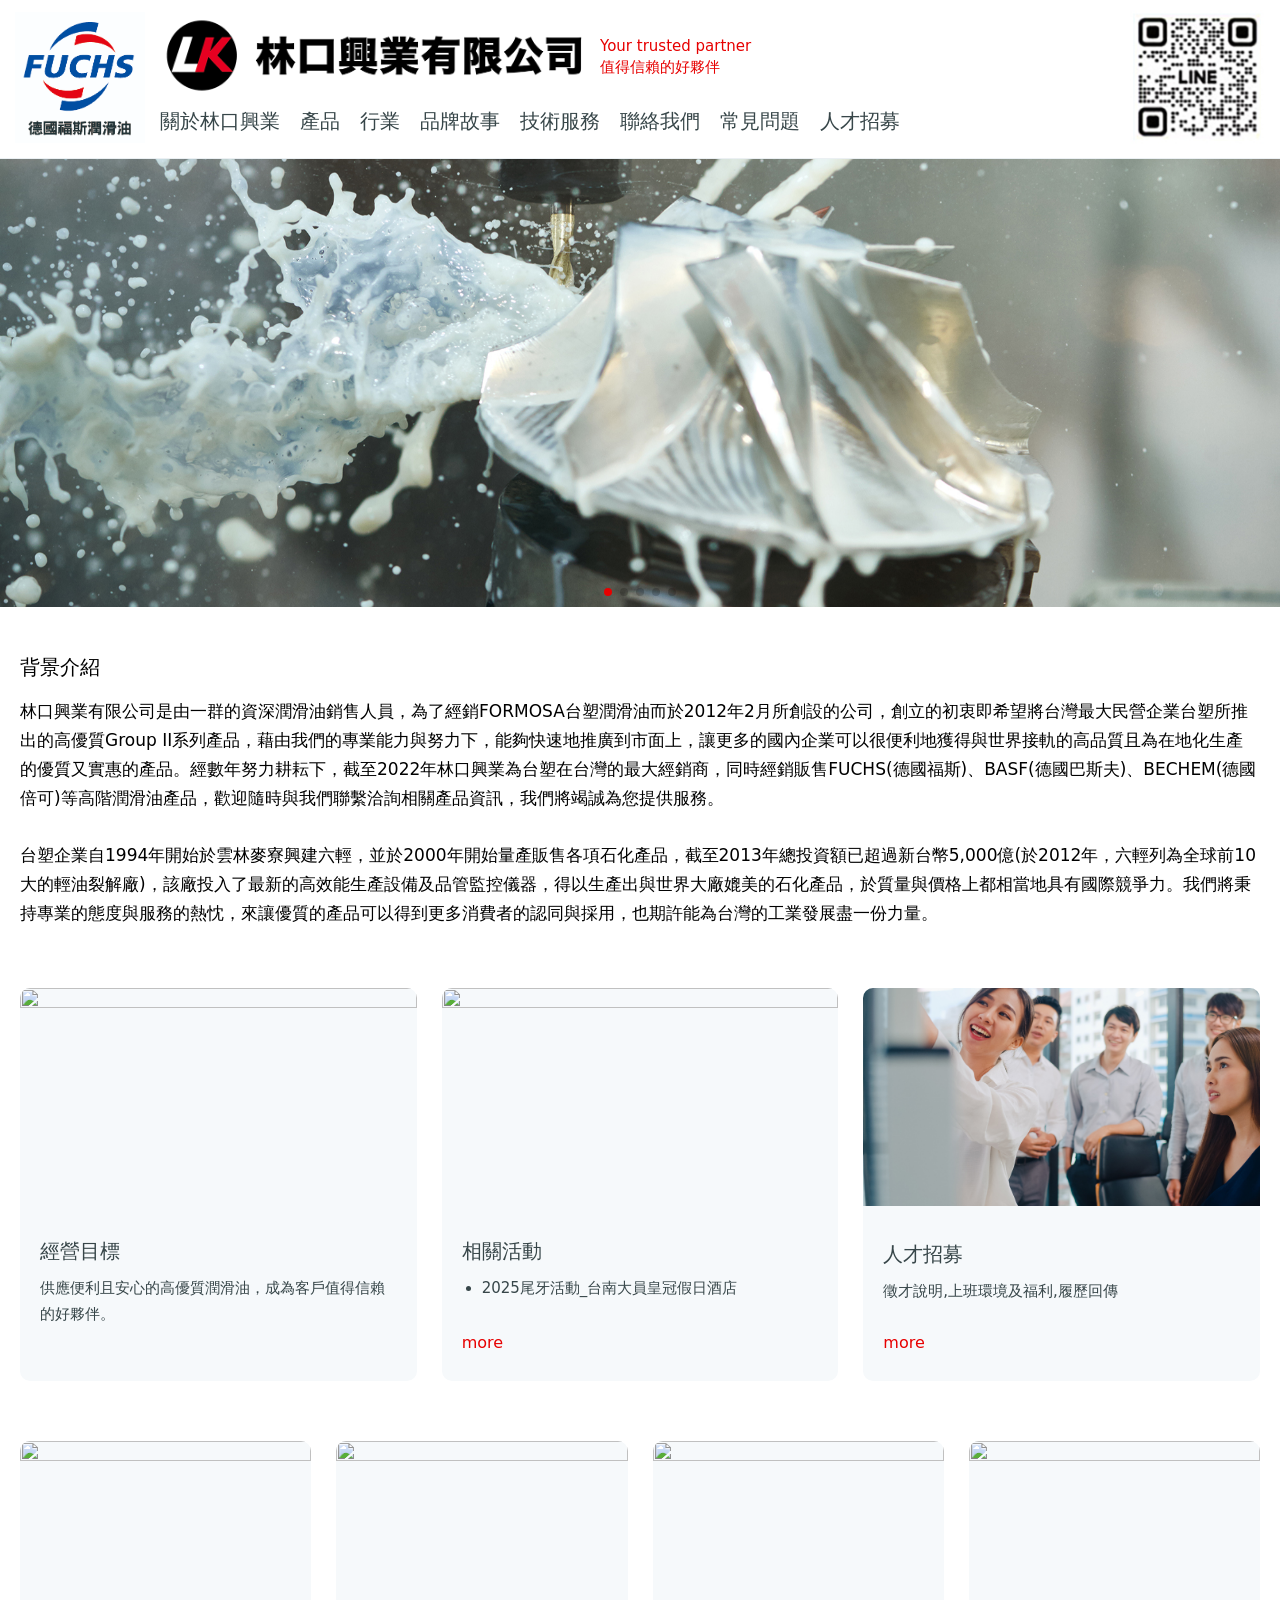
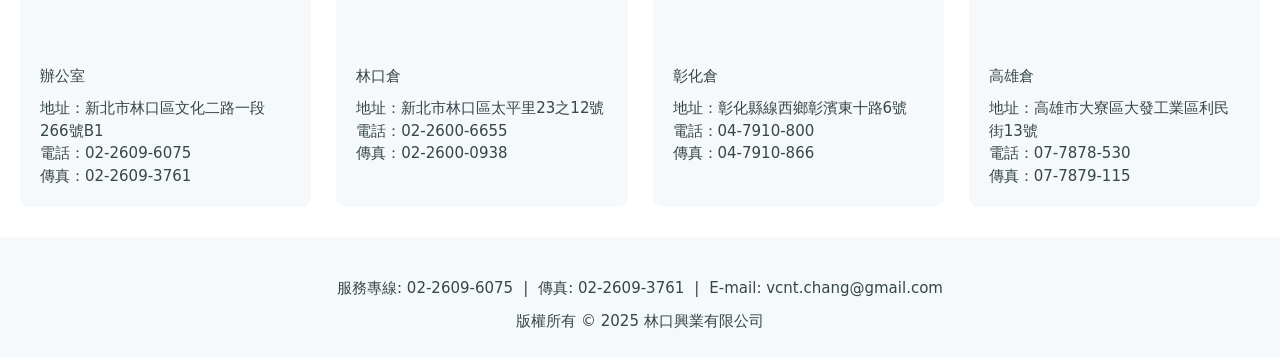
==== demo/about.html @ 7d596b1c "change job" ====
<!DOCTYPE html>
<html lang="zh-Hant">

<head>
    <meta charset="UTF-8">
    <meta name="viewport"
        content="width=device-width, initial-scale=1.0, minimum-scale=1.0, maximum-scale=1.0, user-scalable=no">
    <title>台塑FORMOSA &amp; 福斯FUCHS潤滑油授權經銷商 - 林口興業有限公司</title>
    <meta name="keywords" content="台塑潤滑油,formosa,formosalube,oil,lube,fuchs,林口興業,機油,潤滑油,汽車,機車,重車,工業,海運">
    <meta name="description" content="林口興業是台塑FORMOSA與福斯FUCHS潤滑油授權經銷商，提供汽車、機車、重車與工業用高階機油，品質卓越，客戶信賴。">
    <meta property="og:type" content="website" />
    <meta property="og:url" content="#" />

    <script src="https://code.jquery.com/jquery-3.6.0.min.js"></script>
    <link rel="stylesheet" href="css/style.css?v=4">

    <!-- Pushy -->
    <link rel="stylesheet" href="mobilemenu/pushy.css">
    <!-- Link Swiper's CSS -->
    <link rel="stylesheet" href="https://cdn.jsdelivr.net/npm/swiper@11/swiper-bundle.min.css" />
    <!-- JS -->
    <script src="js/menu.js?v=1.3"></script>

</head>

<body>
    <!-- pushy -->
    <nav class="pushy pushy-right">
        <div class="pushy-content">
            <ul>
                <li><a href="index.html">首頁</a></li>
                <li><a href="about.html">關於林口興業</a></li>
                <li><a href="product.html">產品</a></li>
                <li><a href="ndustries.html">行業</a></li>
                <li><a href="brands.html">品牌故事</a></li>
                <li><a href="support.html">技術服務</a></li>
                <li><a href="contact.html">聯絡我們</a></li>
                <li><a href="qa.html">常見問題</a></li>     
                <li><a href="jobs.html">人才招募</a></li>
            </ul>
            <div class="other-info">
                <a class="line" target="_blank" href="https://line.me/R/ti/p/@951cwutv"><img src="images/qrcode.jpg" alt="line 好友"></a>
                <p class="copyrights">Copyrights Ⓒ 2025 All Rights Reserved.</p>
            </div>
        </div>
    </nav>

    <!-- Site Overlay -->
    <div class="site-overlay"></div>

    <div id="container">
        <!-- start -->
        <header class="formosalube-header">
            <section class="info-content">
                <!-- <a href="index.html" class="logo">
                    <img src="images/logo.png" alt="林口興業 台塑潤滑油">
                </a> -->
                <a href="index.html" class="logo2">
                    <img src="images/logo_202112.jpg" alt="林口興業 德國福斯潤滑油">
                </a>
                <div class="right-menu">
                    <div class="logo_title">
                        <a href="index.html" class="logo1">
                            <img src="images/logo_white_edge2.png" alt="林口興業 台塑潤滑油">
                        </a>
                        <p class="slogan">Your trusted partner<br>值得信賴的好夥伴</p>
                    </div>
                    <nav class="menu-item">
                        <ul>
                            <li><a href="about.html">關於林口興業</a></li>
                            <li><a href="product.html">產品</a></li>
                            <li><a href="ndustries.html">行業</a></li>
                            <li><a href="brands.html">品牌故事</a></li>
                            <li><a href="support.html">技術服務</a></li>
                            <li><a href="contact.html">聯絡我們</a></li>
                            <li><a href="qa.html">常見問題</a></li>     
                            <li><a href="jobs.html">人才招募</a></li>
                        </ul>
                    </nav>
                </div>
                
                <a class="lineQrcode" target="_blank" href="https://line.me/R/ti/p/@951cwutv">
                    <img src="images/qrcode.jpg" alt="line 好友">
                </a>
                <button class="menu-btn">
                    <span></span>
                </button>
            </section>
        </header>

        <!-- main -->
        <main class="formosalube-container">

            <!-- 1 banner slider-->
            <section class="banner-slider inside-bn">
                <div class="mbox">
                    <!-- Swiper -->
                    <div class="swiper-cont">
                        <div class="swiper mySwiper">
                            <div class="swiper-pagination"></div>
                            <div class="swiper-wrapper">
                                <div class="swiper-slide">
                                    <img src="images/photo/banner_2.jpg" width="100%" loading="1" alt="">
                                </div>
                                <div class="swiper-slide">
                                    <img src="images/photo/Excavator bulldozer in sandpit with raised bucket over blue cloudscape sky_shutterstock_excavatorSandpit_high.jpg" width="100%" loading="1" alt="">
                                </div>
                                <div class="swiper-slide">
                                    <img src="images/photo/Oilrunner_II.jpg" width="100%" loading="1" alt="">
                                </div>
                                <div class="swiper-slide">
                                    <img src="images/photo/Shutterstock_684981595.jpg" width="100%" loading="1" alt="">
                                </div>
                                <div class="swiper-slide">
                                    <img src="images/photo/Shutterstock_1610700505.jpg" width="100%" loading="1" alt="">
                                </div>
                            </div>
                        </div>
                    </div>
                </div>
            </section>
            
            <!-- 2 -->
            <section class="info-content about-cont">
                <div class="mbox">
                    <div class="text">
                    <h4>背景介紹</h4>
                        <p>林口興業有限公司是由一群的資深潤滑油銷售人員，為了經銷FORMOSA台塑潤滑油而於2012年2月所創設的公司，創立的初衷即希望將台灣最大民營企業台塑所推出的高優質Group II系列產品，藉由我們的專業能力與努力下，能夠快速地推廣到市面上，讓更多的國內企業可以很便利地獲得與世界接軌的高品質且為在地化生產的優質又實惠的產品。經數年努力耕耘下，截至2022年林口興業為台塑在台灣的最大經銷商，同時經銷販售FUCHS(德國福斯)、BASF(德國巴斯夫)、BECHEM(德國倍可)等高階潤滑油產品，歡迎隨時與我們聯繫洽詢相關產品資訊，我們將竭誠為您提供服務。<br>
                        <br>台塑企業自1994年開始於雲林麥寮興建六輕，並於2000年開始量產販售各項石化產品，截至2013年總投資額已超過新台幣5,000億(於2012年，六輕列為全球前10大的輕油裂解廠)，該廠投入了最新的高效能生產設備及品管監控儀器，得以生產出與世界大廠媲美的石化產品，於質量與價格上都相當地具有國際競爭力。我們將秉持專業的態度與服務的熱忱，來讓優質的產品可以得到更多消費者的認同與採用，也期許能為台灣的工業發展盡一份力量。
                    </div>        
                </div>
            </section>

            <!-- 3 -->
            <section class="info-content news-cont">
                <div class="mbox">
                    <div class="aNew">
                        <div class="aNew-photo">
                            <img src="https://www.formosalube.com.tw/images/about/photo-1.jpg"
                                width="100%" loading="1" alt="">
                        </div>
                        <div class="text-info">
                            <h3>經營目標</h3>
                            <p>供應便利且安心的高優質潤滑油，成為客戶值得信賴的好夥伴。</p>
                        </div>
                    </div>
                    <a class="aNew" href="company_activity.html">
                        <div class="aNew-photo">
                            <img src="https://www.formosalube.com.tw/images/company/Y20251122_01.jpg"
                                width="100%" loading="1" alt="">
                        </div>
                        <div class="text-info">
                            <h3>相關活動</h3>
                            <ul>
                                <li>2025尾牙活動_台南大員皇冠假日酒店</li>
                            </ul>
                        </div>
                        <span class="more">more</span>
                    </a>
                    <a class="aNew" href="jobs.html">
                        <div class="aNew-photo">
                            <img src="images/2502.jpg"
                                width="100%" loading="1" alt="">
                        </div>
                        <div class="text-info">
                            <h3 class="topTitle">人才招募</h3>
                            <p>徵才說明,上班環境及福利,履歷回傳</p>
                        </div>
                        <span class="more">more</span>
                    </a>
                </div>
            </section>

            <!-- 4 -->
            <section class="info-content service-map">
                <div class="mbox">
                    <div class="aLocations">
                        <div class="l-photo">
                            <img src="https://www.formosalube.com.tw/images/about/office_1.jpg"
                                width="100%" loading="1" alt="">
                        </div>
                        <div class="text-info">
                            <h3>辦公室</h3>
                            <p>地址：新北市林口區文化二路一段266號B1<br>
                                電話：02-2609-6075<br>
                                傳真：02-2609-3761
                            </p>
                        </div>
                    </div>
                    <div class="aLocations">
                        <div class="l-photo">
                            <img src="https://www.formosalube.com.tw/images/about/warehouse_1.jpg"
                                width="100%" loading="1" alt="">
                        </div>
                        <div class="text-info">
                            <h3>林口倉</h3>
                            <p>地址：新北市林口區太平里23之12號<br>
                                電話：02-2600-6655<br>
                                傳真：02-2600-0938
                            </p>
                        </div>
                    </div>
                    <div class="aLocations">
                        <div class="l-photo">
                            <img src="https://www.formosalube.com.tw/images/about/warehouse_2.jpg"
                                width="100%" loading="1" alt="">
                        </div>
                        <div class="text-info">
                            <h3>彰化倉</h3>
                            <p>地址：彰化縣線西鄉彰濱東十路6號<br>
                                電話：04-7910-800<br>
                                傳真：04-7910-866
                            </p>
                        </div>
                    </div>
                    <div class="aLocations">
                        <div class="l-photo">
                            <img src="https://www.formosalube.com.tw/images/warehouse_3.jpg"
                                width="100%" loading="1" alt="">
                        </div>
                        <div class="text-info">
                            <h3>高雄倉</h3>
                            <p>地址：高雄市大寮區大發工業區利民街13號<br>
                                電話：07-7878-530<br>
                                傳真：07-7879-115
                            </p>
                        </div>
                    </div>
                </div>
            </section>

        </main>

        <!-- footer -->
        <footer class="formosalube-footer">
            <div class="mbox">
                <div class="copy-right-text">
                    <p><span>服務專線: 02-2609-6075</span>|<span>傳真: 02-2609-3761</span>|<span>E-mail: <a
                                href="mailto:vcnt.chang@gmail.com">vcnt.chang@gmail.com</a></span><Br>
                        版權所有 © 2025 林口興業有限公司</p>
                </div>
            </div>
        </footer>

    </div>
</body>

</html>

<!-- pushy JS -->
<script src="mobilemenu/pushy.js"></script>

<!-- Swiper JS -->
<script src="https://cdn.jsdelivr.net/npm/swiper@11/swiper-bundle.min.js"></script>

<!-- Initialize Swiper -->
<script>
    var swiper = new Swiper('.mySwiper', {
        effect: "fade",
        crossFade: true,
        loop: true,
        autoplay: true,
        pagination: {
            el: '.swiper-pagination',
            clickable: true,
        },
        navigation: {
            nextEl: '.swiper-button-next',
            prevEl: '.swiper-button-prev',
        },
    });
</script>
</script>
---- demo/css/style.css ----
html,
body,
div,
span,
applet,
object,
iframe,
h1,
h2,
h3,
h4,
h5,
h6,
p,
blockquote,
pre,
a,
abbr,
acronym,
address,
big,
cite,
code,
del,
dfn,
em,
img,
ins,
kbd,
q,
s,
samp,
small,
strike,
strong,
sub,
sup,
tt,
var,
b,
u,
i,
center,
dl,
dt,
dd,
ol,
ul,
li,
fieldset,
form,
label,
legend,
table,
caption,
tbody,
tfoot,
thead,
tr,
th,
td,
article,
aside,
canvas,
details,
embed,
figure,
figcaption,
footer,
header,
hgroup,
menu,
nav,
output,
ruby,
section,
summary,
time,
mark,
audio,
video {
  margin: 0;
  padding: 0;
  border: 0;
  font-size: 100%;
  font: inherit;
  vertical-align: baseline;
}

/* HTML5 display-role reset for older browsers */
article,
aside,
details,
figcaption,
figure,
footer,
header,
hgroup,
menu,
nav,
section {
  display: block;
}

body {
  line-height: 1;
}

ol,
ul {
  list-style: none;
}

blockquote,
q {
  quotes: none;
}

blockquote:before,
blockquote:after,
q:before,
q:after {
  content: "";
  content: none;
}

table {
  border-collapse: collapse;
  border-spacing: 0;
}

.clearfix:after {
  content: ".";
  display: block;
  height: 0;
  clear: both;
  visibility: hidden;
}

* html .clearfix {
  height: 1%;
}

*:first-child + html .clearfix {
  min-height: 1%;
}

a {
  text-decoration: none;
  outline: none;
  transition: all 450ms cubic-bezier(0.23, 1, 0.32, 1) 0ms;
}

a:hover {
  text-decoration: none;
}

*:link,
*:visited,
*:hover,
*:active,
*:focus,
* {
  border: none;
  outline: none;
  box-sizing: border-box;
}

body,
h1,
h2,
h3,
h4,
h5,
h6,
p {
  font-family: ui-sans-serif, system-ui, sans-serif, "Noto Sans TC", Apple Color Emoji, Segoe UI Emoji, Segoe UI Symbol, Noto Color Emoji;
  font-feature-settings: normal;
  font-variation-settings: normal;
}

a {
  cursor: pointer;
  text-decoration: none;
  outline: none;
  transition: all 450ms cubic-bezier(0.23, 1, 0.32, 1) 0ms;
}

a:hover {
  text-decoration: none;
}

body {
  font-size: 100%;
}

body {
  overflow-x: hidden;
}

html {
  font-family: "Roboto", sans-serif;
  font-weight: 300;
}

#container {
  min-height: 100svh;
  display: flex;
  flex-direction: column;
}

.pushy-content ul {
  padding-top: 10px;
}
.pushy-content ul li {
  font-size: 15px;
}
.pushy-content ul li a {
  display: block;
  padding: 16px 20px;
  color: #374649;
}
.pushy-content .other-info {
  margin-top: auto;
  padding: 20px;
}
.pushy-content .other-info a.line {
  width: 100px;
  height: 100px;
  display: block;
  margin-bottom: 10px;
}
.pushy-content .other-info a.line img {
  width: 100%;
}
.pushy-content .other-info .copyrights {
  font-size: 11px;
  padding: 10px 0;
  color: #374649;
}

.lineQrcode {
  width: 135px;
  margin-left: auto;
}
.lineQrcode img {
  width: 100%;
}
@media (max-width: 1100px) {
  .lineQrcode {
    width: 100px;
  }
}

.formosalube-header {
  position: sticky;
  top: 0;
  z-index: 99;
  width: 100%;
  background: #fff;
  border-bottom: 1px solid #ebf0f3;
}
.formosalube-header .info-content {
  position: relative;
  max-width: 1360px;
  margin: 0 auto;
  display: flex;
  padding: 10px 15px;
  align-items: center;
  gap: 15px;
}
.formosalube-header img {
  width: 100%;
}
.formosalube-header .logo {
  max-width: 96px;
}
.formosalube-header .logo1 {
  max-width: 430px;
}
.formosalube-header .logo2 {
  max-width: 130px;
}
.formosalube-header p.slogan {
  font-size: 15px;
  color: #e70000;
  line-height: 1.4;
  font-weight: 400;
}
.formosalube-header .right-menu {
  display: flex;
  flex-direction: column;
}
.formosalube-header .right-menu .logo_title {
  display: flex;
  align-items: center;
  gap: 10px;
}
.formosalube-header .right-menu ul {
  display: flex;
  gap: 20px;
  align-items: center;
  justify-content: center;
  margin-right: 10px;
}
.formosalube-header .right-menu ul li {
  font-size: 20px;
  color: #374649;
  font-weight: 400;
}
.formosalube-header .right-menu ul li a {
  color: #374649;
  padding: 12px 0 10px;
  border-bottom: 2px solid transparent;
  display: inline-block;
}
.formosalube-header .right-menu ul li a:hover {
  border-color: #e70000;
}
.formosalube-header .right-menu ul li a.line {
  width: 100px;
  height: 100px;
  display: block;
  padding: 0;
}
.formosalube-header .right-menu ul li a.line img {
  width: 100%;
}
.formosalube-header .right-menu ul li a.line:hover {
  border-color: transparent;
  opacity: 0.8;
}
.formosalube-header .menu-btn {
  margin-left: auto;
  background: none;
  display: none;
  padding-left: 0;
}
.formosalube-header .menu-btn span {
  width: 50px;
  height: 50px;
  background: url(../images/bars-solid.svg) center center no-repeat;
  background-size: 40%;
  display: block;
  cursor: pointer;
}
@media (max-width: 1250px) {
  .formosalube-header .right-menu ul li {
    font-size: 18px;
  }
}
@media (max-width: 1100px) {
  .formosalube-header .logo {
    max-width: 50px;
  }
  .formosalube-header .logo1 {
    width: 33vw;
  }
  .formosalube-header .logo2 {
    max-width: 9vw;
  }
  .formosalube-header .info-content {
    padding: 6px 0px 6px 10px;
  }
  .formosalube-header p.slogan {
    font-size: 13px;
    padding-left: 10px;
  }
  .formosalube-header .right-menu .menu-item {
    display: none;
  }
  .formosalube-header .lineQrcode {
    display: none;
  }
  .formosalube-header .menu-btn {
    display: block;
  }
}

.s-height .info-content {
  padding: 5px 15px;
}
.s-height .logo1 {
  max-width: 25vw;
}
.s-height .logo2 {
  max-width: 100px;
}
.s-height .lineQrcode {
  width: 100px;
}
.s-height .right-menu ul li {
  font-size: 18px;
}
@media (max-width: 1100px) {
  .s-height .logo2 {
    max-width: 7vw;
  }
}

.megamenu {
  width: 100%;
  overflow-x: hidden;
  overflow-y: auto;
  display: flex;
}
.megamenu .left-item {
  flex: 250px;
  padding: 25px;
}
.megamenu .left-item h3 {
  color: #e70000;
  font-size: 16px;
  padding-bottom: 10px;
}
.megamenu .left-item h4 {
  color: #3559f6;
  font-size: 20px;
  padding: 20px 0 10px 0;
}
.megamenu .left-item h4 span {
  padding-left: 20px;
  border-left: 1px solid #3559f6;
}
.megamenu .left-item p {
  cursor: pointer;
  font-size: 16px;
  line-height: 1.5;
  padding: 5px 0;
}
.megamenu .left-item p.active {
  background-color: #f6f9fb;
  padding: 5px 10px;
  border-radius: 5px;
}
.megamenu .iframe-cont {
  flex: calc(100% - 250px);
  overflow-y: auto;
}
.megamenu .iframe-cont iframe {
  width: 100%;
  height: 100vh;
  overflow-y: scroll;
}
@media (max-width: 950px) {
  .megamenu .left-item {
    flex: 180px;
    padding: 20px;
  }
  .megamenu .iframe-cont {
    flex: calc(100% - 180px);
  }
}
@media (max-width: 767px) {
  .megamenu {
    display: initial;
  }
  .megamenu .left-item {
    display: flex;
    flex-wrap: wrap;
    gap: 0 15px;
  }
  .megamenu .left-item h4 {
    width: 100%;
  }
  .megamenu .iframe-cont {
    float: 100%;
  }
}

.formosalube-container {
  width: 100%;
}
.formosalube-container .mbox {
  width: 100%;
  max-width: 1360px;
  margin: 0 auto;
  padding: 0 20px;
}
.formosalube-container img {
  width: 100%;
}
.formosalube-container .info-content {
  width: 100%;
}
.formosalube-container .banner-slider {
  background-color: #f5f9fb;
}
.formosalube-container .banner-slider .mbox {
  max-width: 1680px;
  padding: 0;
}
.formosalube-container .banner-slider .swiper {
  width: 100%;
  height: 100%;
}
.formosalube-container .banner-slider .swiper-slide {
  text-align: center;
  display: flex;
  justify-content: center;
  align-items: center;
}
.formosalube-container .banner-slider .swiper-slide img {
  display: block;
  width: 100%;
  height: 100%;
  -o-object-fit: cover;
     object-fit: cover;
}
.formosalube-container .banner-slider .swiper-pagination-bullet-active {
  background: #e70000;
}
.formosalube-container .inside-bn .swiper-slide img {
  aspect-ratio: 1/0.35;
}
.formosalube-container .news-cont .mbox {
  display: flex;
  gap: 25px;
  padding: 30px 20px;
}
.formosalube-container .news-cont .aNew {
  flex: 1;
  background-color: #f6f9fb;
  border-radius: 10px;
  overflow: hidden;
  display: flex;
  flex-direction: column;
}
.formosalube-container .news-cont .aNew .aNew-photo img {
  width: 100%;
  aspect-ratio: 1/0.55;
  -o-object-fit: cover;
     object-fit: cover;
}
.formosalube-container .news-cont .aNew .text-info {
  padding: 20px 20px 30px 20px;
}
.formosalube-container .news-cont .aNew .text-info ul {
  list-style-type: disc;
  padding-left: 20px;
}
.formosalube-container .news-cont .aNew .text-info ul li {
  font-size: 15px;
  color: #374649;
  font-weight: 300;
  line-height: 1.7;
}
.formosalube-container .news-cont .aNew .text-info h4 {
  font-size: 20px;
  font-weight: 400;
  padding: 20px 0;
  line-height: 1.5;
}
.formosalube-container .news-cont .aNew .text-info h3 {
  font-size: 20px;
  color: #374649;
  font-weight: 300;
  padding: 10px 0;
  line-height: 1.5;
  font-family: "Roboto", sans-serif;
}
.formosalube-container .news-cont .aNew .text-info p {
  font-size: 15px;
  color: #374649;
  font-weight: 300;
  line-height: 1.7;
  overflow: hidden;
  text-overflow: ellipsis;
  display: -webkit-box;
  -webkit-line-clamp: 4;
  -webkit-box-orient: vertical;
}
.formosalube-container .news-cont .aNew .text-info p .f-ss {
  font-size: 13px;
  color: #3559f6;
}
.formosalube-container .news-cont .aNew .text-info .day {
  color: #3559f6;
}
.formosalube-container .news-cont .aNew .more {
  margin-top: auto;
  color: #e70000;
  display: block;
  font-weight: 400;
  padding: 0px 20px 30px 20px;
  font-size: 16px;
}
.formosalube-container .news-cont .aNew:hover .more {
  text-decoration: underline;
}
.formosalube-container .news-cont .newList {
  flex: 1;
  background-color: #3559f6;
  border-radius: 10px;
  padding: 25px 20px;
  display: flex;
  flex-direction: column;
}
.formosalube-container .news-cont .newList .topTitle {
  font-size: 25px;
  line-height: 2.125rem;
  color: #fff;
  font-weight: 300;
  letter-spacing: 0.1px;
  overflow-wrap: break-word;
  padding-bottom: 30px;
}
.formosalube-container .news-cont .newList ul li {
  display: flex;
  gap: 15px;
  border-bottom: 1px solid #fff;
  padding: 15px 0;
  align-items: flex-start;
  line-height: 1.5;
  font-weight: 300;
}
.formosalube-container .news-cont .newList ul li:last-child {
  border: none;
}
.formosalube-container .news-cont .newList ul li p {
  font-size: 14px;
  color: #fff;
}
.formosalube-container .news-cont .newList ul li p.date {
  max-width: 2.75rem;
  font-family: "Roboto", sans-serif;
  font-weight: 500;
  font-size: 16px;
}
.formosalube-container .news-cont .newList ul li .newTitle {
  color: #fff;
  font-size: 15px;
}
.formosalube-container .news-cont .newList ul li .newTitle:hover {
  text-decoration: underline;
}
.formosalube-container .news-cont .newList .more {
  margin-top: auto;
  color: #fff;
  padding-top: 40px;
  display: block;
  font-weight: 400;
  font-size: 16px;
}
.formosalube-container .news-cont .newList .more:hover {
  text-decoration: underline;
}
@media (max-width: 765px) {
  .formosalube-container .news-cont .mbox {
    flex-direction: column;
  }
}
.formosalube-container .service-locations .mbox {
  display: flex;
  gap: 25px;
  padding: 30px 20px;
}
.formosalube-container .service-locations .aLocations {
  flex: 1;
  background-color: #f6f9fb;
  border-radius: 10px;
  overflow: hidden;
  position: relative;
}
.formosalube-container .service-locations .aLocations .l-photo img {
  width: 100%;
  aspect-ratio: 1/1;
  -o-object-fit: cover;
     object-fit: cover;
}
.formosalube-container .service-locations .aLocations .text-info {
  width: 100%;
  padding: 20px 20px 50px 20px;
  position: absolute;
  z-index: 1;
  bottom: -80px;
  left: 0;
  background-color: #f6f9fb;
  transition: all 450ms cubic-bezier(0.23, 1, 0.32, 1) 0ms;
}
.formosalube-container .service-locations .aLocations .text-info h3 {
  font-size: 15px;
  color: #374649;
  font-weight: 400;
  padding: 10px 0;
  line-height: 1.5;
  font-family: "Roboto", sans-serif;
}
.formosalube-container .service-locations .aLocations .text-info p {
  font-size: 15px;
  color: #374649;
  font-weight: 300;
  line-height: 1.5;
  display: none;
  transition: all 450ms cubic-bezier(0.23, 1, 0.32, 1) 0ms;
}
.formosalube-container .service-locations .aLocations .text-info p .f-ss {
  font-size: 13px;
  color: #3559f6;
}
.formosalube-container .service-locations .aLocations .text-info .more {
  color: #e70000;
  padding-top: 30px;
  display: block;
  font-weight: 400;
  font-size: 16px;
}
.formosalube-container .service-locations .aLocations:hover .text-info {
  bottom: 0px;
}
.formosalube-container .service-locations .aLocations:hover .text-info p {
  display: block;
}
.formosalube-container .service-locations .aLocations:hover .text-info .more {
  text-decoration: underline;
}
@media (max-width: 1200px) {
  .formosalube-container .service-locations .mbox {
    flex-wrap: wrap;
  }
  .formosalube-container .service-locations .aLocations {
    flex: calc(50% - 25px);
  }
  .formosalube-container .service-locations .aLocations .l-photo img {
    width: 100%;
    aspect-ratio: 1/0.8;
    -o-object-fit: cover;
       object-fit: cover;
  }
  .formosalube-container .service-locations .aLocations .text-info {
    bottom: 0;
  }
  .formosalube-container .service-locations .aLocations .text-info p {
    opacity: 1;
  }
}
@media (max-width: 765px) {
  .formosalube-container .service-locations .mbox {
    flex-wrap: initial;
    flex-direction: column;
  }
  .formosalube-container .service-locations .aLocations {
    flex: 1;
  }
  .formosalube-container .service-locations .aLocations .text-info {
    bottom: 0;
    padding: 15px;
  }
  .formosalube-container .service-locations .aLocations .text-info .more {
    padding-top: 10px;
  }
}
.formosalube-container .about-cont .text, .formosalube-container .contact-cont .text {
  padding: 30px 0;
}
.formosalube-container .about-cont .text h4, .formosalube-container .contact-cont .text h4 {
  font-size: 20px;
  font-weight: 400;
  padding: 20px 0;
}
.formosalube-container .about-cont .text p, .formosalube-container .contact-cont .text p {
  line-height: 1.7;
  font-size: 17px;
}
.formosalube-container .qa-cont .text {
  padding: 30px 0;
}
.formosalube-container .qa-cont .text h4 {
  font-size: 20px;
  font-weight: 400;
  padding: 20px 0;
  line-height: 1.5;
}
.formosalube-container .qa-cont .text p.date {
  font-size: 13px;
  color: #3559f6;
}
.formosalube-container .qa-cont .text p.info {
  line-height: 1.7;
  font-size: 17px;
  background-color: #f6f9fb;
  border-radius: 10px;
  padding: 20px;
}
.formosalube-container .service-map .mbox {
  display: flex;
  gap: 25px;
  padding: 30px 20px;
}
.formosalube-container .service-map .aLocations {
  flex: 1;
  background-color: #f6f9fb;
  border-radius: 10px;
  overflow: hidden;
}
.formosalube-container .service-map .aLocations .l-photo img {
  width: 100%;
  aspect-ratio: 1/0.7;
  -o-object-fit: cover;
     object-fit: cover;
}
.formosalube-container .service-map .aLocations .text-info {
  width: 100%;
  padding: 20px;
  background-color: #f6f9fb;
  transition: all 450ms cubic-bezier(0.23, 1, 0.32, 1) 0ms;
}
.formosalube-container .service-map .aLocations .text-info h3 {
  font-size: 15px;
  color: #374649;
  font-weight: 400;
  padding-bottom: 10px;
  line-height: 1.5;
  font-family: "Roboto", sans-serif;
}
.formosalube-container .service-map .aLocations .text-info p {
  font-size: 15px;
  color: #374649;
  font-weight: 300;
  line-height: 1.5;
  transition: all 450ms cubic-bezier(0.23, 1, 0.32, 1) 0ms;
}
.formosalube-container .service-map .aLocations .text-info p .f-ss {
  font-size: 13px;
  color: #3559f6;
}
@media (max-width: 1200px) {
  .formosalube-container .service-map .mbox {
    flex-wrap: wrap;
  }
  .formosalube-container .service-map .aLocations {
    flex: calc(50% - 25px);
  }
}
@media (max-width: 765px) {
  .formosalube-container .service-map .mbox {
    flex-wrap: initial;
    flex-direction: column;
  }
  .formosalube-container .service-map .aLocations {
    flex: 1;
  }
  .formosalube-container .service-map .aLocations .text-info {
    bottom: 0;
    padding: 15px;
  }
}
.formosalube-container .contact-cont {
  padding: 30px 0;
}
.formosalube-container .contact-cont .mbox {
  max-width: 800px;
  margin: 0 auto;
}
.formosalube-container .contact-cont h2 {
  font-size: 20px;
  font-weight: 400;
  padding: 20px 0;
  line-height: 1.5;
}
.formosalube-container .contact-cont h2 .must {
  color: #3559f6;
  font-size: 14px;
}
.formosalube-container .contact-cont form {
  background-color: #f6f9fb;
  border-radius: 10px;
  padding: 20px;
  display: flex;
  flex-wrap: wrap;
  gap: 20px;
}
.formosalube-container .contact-cont form fieldset {
  flex: calc(50% - 10px);
  max-width: calc(50% - 10px);
}
.formosalube-container .contact-cont form fieldset .flex {
  display: flex;
  gap: 10px;
  height: 40px;
  align-items: center;
  justify-content: flex-start;
}
.formosalube-container .contact-cont form fieldset .flex input {
  width: initial;
}
.formosalube-container .contact-cont form fieldset .flex input.datepicker {
  width: 50%;
  max-width: 220px;
}
.formosalube-container .contact-cont form fieldset .start {
  color: #3559f6;
  font-size: 14px;
}
.formosalube-container .contact-cont form fieldset label {
  padding-bottom: 10px;
  display: block;
}
.formosalube-container .contact-cont form fieldset input, .formosalube-container .contact-cont form fieldset textarea, .formosalube-container .contact-cont form fieldset select {
  width: 100%;
  padding: 10px;
  line-height: 1.5;
}
.formosalube-container .contact-cont form fieldset.w100 {
  flex: 100%;
  max-width: 100%;
}
.formosalube-container .contact-cont .bottom-btn {
  width: 100%;
  display: flex;
  gap: 10px;
  align-items: center;
  justify-content: center;
}
.formosalube-container .contact-cont .bottom-btn .btn {
  cursor: pointer;
  padding: 10px 20px;
  border-radius: 50px;
  min-width: 140px;
  border: 1px solid #3559f6;
  color: #3559f6;
  font-size: 16px;
  background-color: transparent;
}
.formosalube-container .contact-cont .bottom-btn .btn:hover {
  opacity: 0.8;
}
.formosalube-container .contact-cont .bottom-btn .btn.btn_save {
  background-color: #3559f6;
  color: #fff;
}
@media (max-width: 765px) {
  .formosalube-container .contact-cont form fieldset {
    flex: 100%;
    max-width: 100%;
  }
}

.brands-iframe {
  width: 100%;
  height: 100vh;
  overflow-y: auto;
}

.tab-content {
  display: none;
}
.tab-content.active {
  display: block;
}

.formosalube-footer {
  padding: 20px;
  background-color: #f5f9fb;
  margin-top: auto;
}
.formosalube-footer .copy-right-text p {
  font-size: 15px;
  line-height: 1.5;
  padding-top: 10px;
  text-align: center;
  color: #374649;
  margin-bottom: 5px;
}
.formosalube-footer .copy-right-text p a {
  color: #374649;
}
.formosalube-footer .copy-right-text p a:hover {
  text-decoration: underline;
}
.formosalube-footer .copy-right-text p span {
  display: inline-block;
  padding: 10px;
}/*# sourceMappingURL=style.css.map */
---- demo/mobilemenu/pushy.css ----
.pushy {
  position: fixed;
  width: 280px;
  height: 100%;
  top: 0;
  z-index: 9999;
  background: #ffffff;
  overflow: auto;
  -webkit-overflow-scrolling: touch;
  /* enables momentum scrolling in iOS overflow elements */
}
.pushy .login-cont{
  font-size: 13px;
  padding: 20px;
  width: 100%;
}
.pushy ul li.pushy-link a {
  display: block;
  color: #2C2C2C;
  padding: 20px 30px;
  text-decoration: none;
  font-size: 16px;
}

/* .pushy ul:first-child {
  margin-top: 20px;
} */

.pushy.pushy-left {
  left: 0;
}
.pushy.pushy-right {
  right: 0;
}

.pushy-content {
  visibility: hidden;
  position: relative;
  min-height: 100svh;
  display: flex;
  flex-direction: column;
}
.pushy-content ul {
}
.pushy-content ul li {
}
.pushy-content ul li:last-child {
  border: none;
}
/* Menu Movement */
.pushy-left {
  -webkit-transform: translate3d(-280px, 0, 0);
  -ms-transform: translate3d(-280px, 0, 0);
  transform: translate3d(-280px, 0, 0);
}

.pushy-open-left #container,
.pushy-open-left .push {
  -webkit-transform: translate3d(280px, 0, 0);
  -ms-transform: translate3d(280px, 0, 0);
  transform: translate3d(280px, 0, 0);
}

.pushy-right {
  -webkit-transform: translate3d(280px, 0, 0);
  -ms-transform: translate3d(280px, 0, 0);
  transform: translate3d(280px, 0, 0);
}

.pushy-open-right #container,
.pushy-open-right .push {
  -webkit-transform: translate3d(-280px, 0, 0);
  -ms-transform: translate3d(-280px, 0, 0);
  transform: translate3d(-280px, 0, 0);
}

.pushy-open-left .pushy,
.pushy-open-right .pushy {
  -webkit-transform: translate3d(0, 0, 0);
  -ms-transform: translate3d(0, 0, 0);
  transform: translate3d(0, 0, 0);
}
.pushy-open-left .pushy-content,
.pushy-open-right .pushy-content {
  visibility: visible;
}

/* Menu Transitions */
#container,
.pushy,
.push {
  transition: transform 0.2s cubic-bezier(0.16, 0.68, 0.43, 0.99);
}

.pushy-content {
  transition: visibility 0.2s cubic-bezier(0.16, 0.68, 0.43, 0.99);
}

/* Site Overlay */
.site-overlay {
  display: none;
}

.pushy-open-left {
  overflow: hidden;
}
.pushy-open-left .site-overlay,
.pushy-open-right .site-overlay {
  display: block;
  position: fixed;
  top: 0;
  right: 0;
  bottom: 0;
  left: 0;
  z-index: 9998;
  background-color: rgba(0, 0, 0, 0.5);
  -webkit-animation: fade 500ms;
  animation: fade 500ms;
}
@media (min-width: 1400px) {
  .pushy.pushy-left {
    -webkit-transform: translate3d(-280px, 0, 0);
    -ms-transform: translate3d(-280px, 0, 0);
    transform: translate3d(-280px, 0, 0);
  }
  .pushy-open-left #container,
  .pushy-open-left .push {
    -webkit-transform: translate3d(0, 0, 0);
    -ms-transform: translate3d(0, 0, 0);
    transform: translate3d(0, 0, 0);
  }
  .pushy-open-left .site-overlay {
    display: none;
  }
}

@keyframes fade {
  0% {
    opacity: 0;
  }
  100% {
    opacity: 1;
  }
}
@-webkit-keyframes fade {
  0% {
    opacity: 0;
  }
  100% {
    opacity: 1;
  }
}
/* Submenu Appearance */

.pushy-submenu > ul {
  font-size: 13px;
  padding-left: 15px;
  transition: max-height 0.2s ease-in-out, visibility 0.2s ease-in-out;
}
.pushy-submenu > ul .pushy-link {
  transition: opacity 0.2s ease-in-out;
}
.pushy-submenu button {
  width: 100%;
  color: #b3b3b1;
  padding: 15px 30px;
  text-align: left;
  background: transparent;
  border: 0;
  padding-left: 20px;
  font-size: 16px;
}
.pushy-submenu button:hover {
  color: #fff;
}
.pushy-submenu > a,
.pushy-submenu > button {
  position: relative;
}
.pushy-submenu > a::after,
.pushy-submenu > button::after {
  content: "\f054";
  display: block;
  height: 11px;
  width: 8px;
  position: absolute;
  top: 50%;
  right: 15px;
  font-family: Font awesome\5 Free;
  font-weight: 900;
  font-size: 12px;
  -webkit-transform: translateY(-50%);
  -ms-transform: translateY(-50%);
  transform: translateY(-50%);
  transition: transform 0.2s;
}

/* Submenu Movement */
.pushy-submenu-closed > ul {
  max-height: 0;
  overflow: hidden;
  visibility: hidden;
}
.pushy-submenu-closed .pushy-link {
  opacity: 0;
}

.pushy-submenu-open > ul {
  max-height: calc(100% - 300px);
  visibility: visible;
}
.pushy-submenu-open .pushy-link {
  opacity: 1;
}
.pushy-submenu-open > a::after,
.pushy-submenu-open > button::after {
  -webkit-transform: translateY(-50%) rotate(90deg);
  -ms-transform: translateY(-50%) rotate(90deg);
  transform: translateY(-50%) rotate(90deg);
}

/*# sourceMappingURL=pushy.css.map */
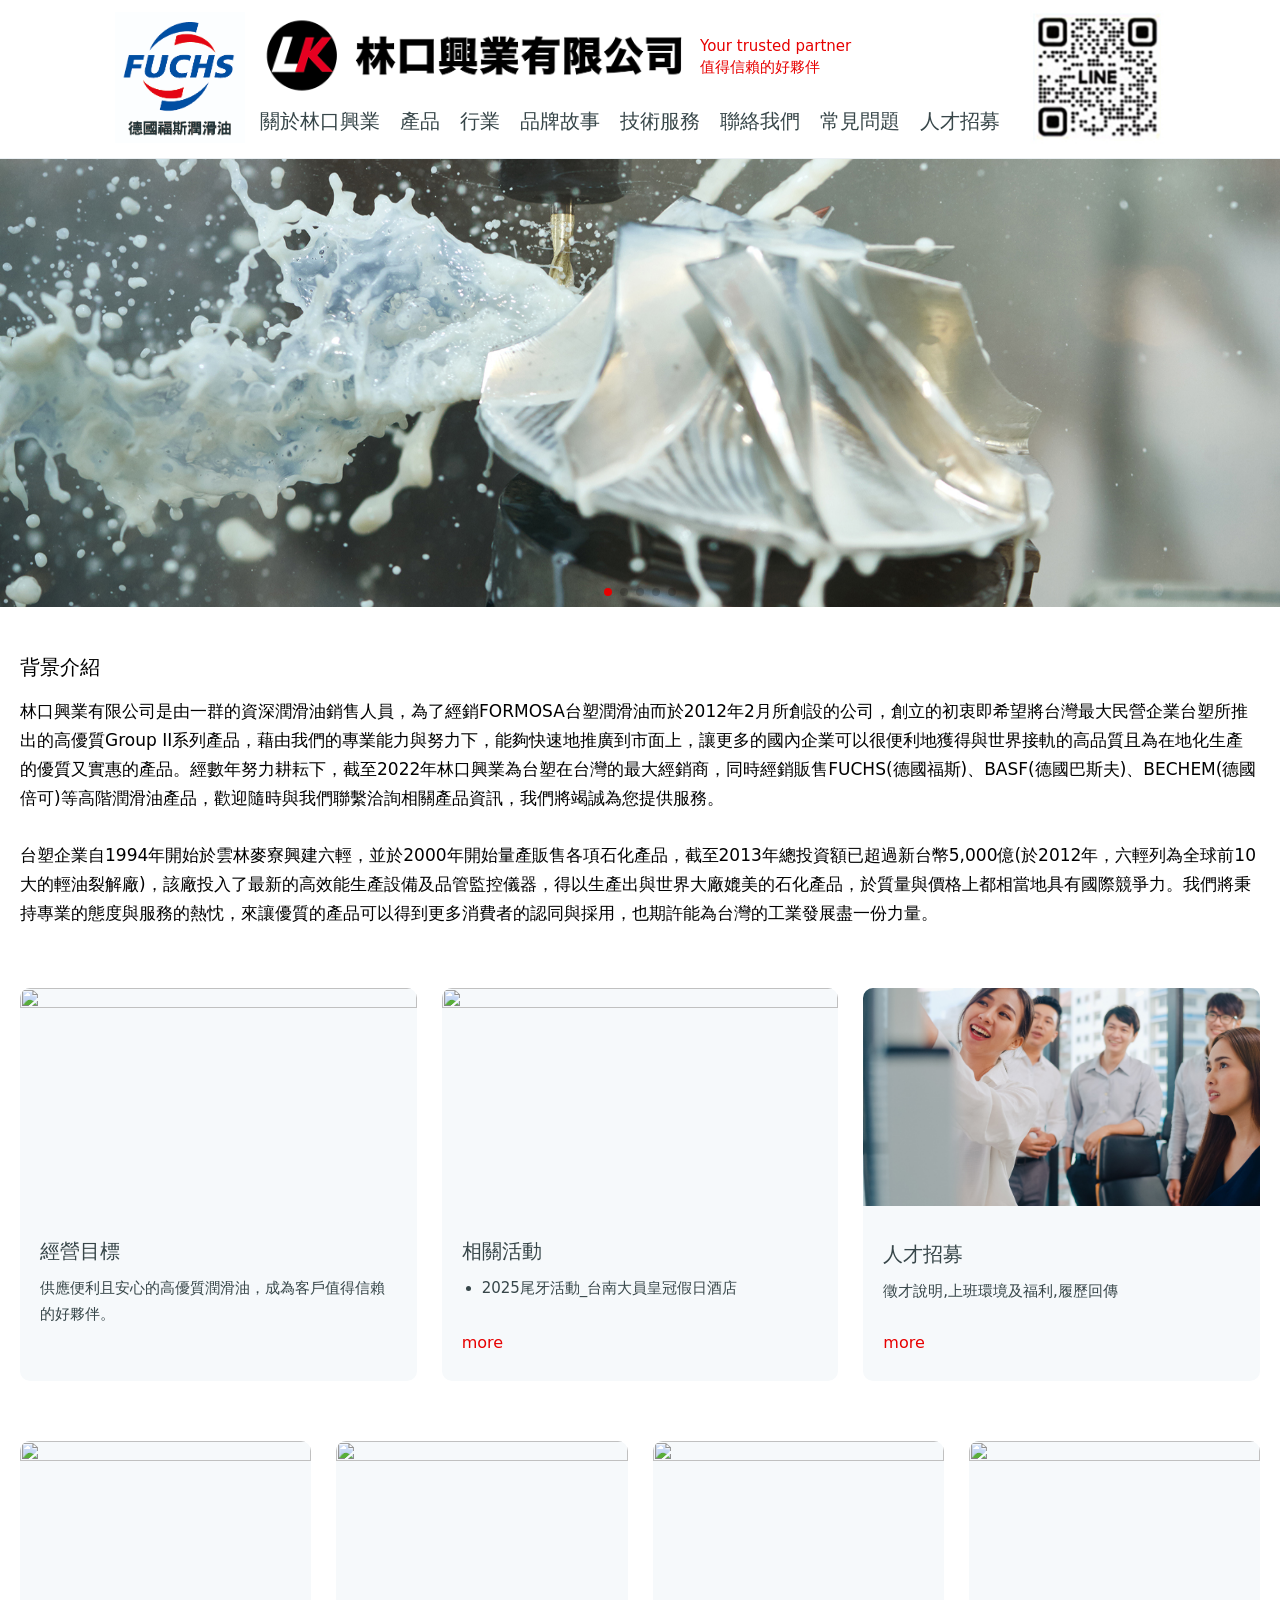
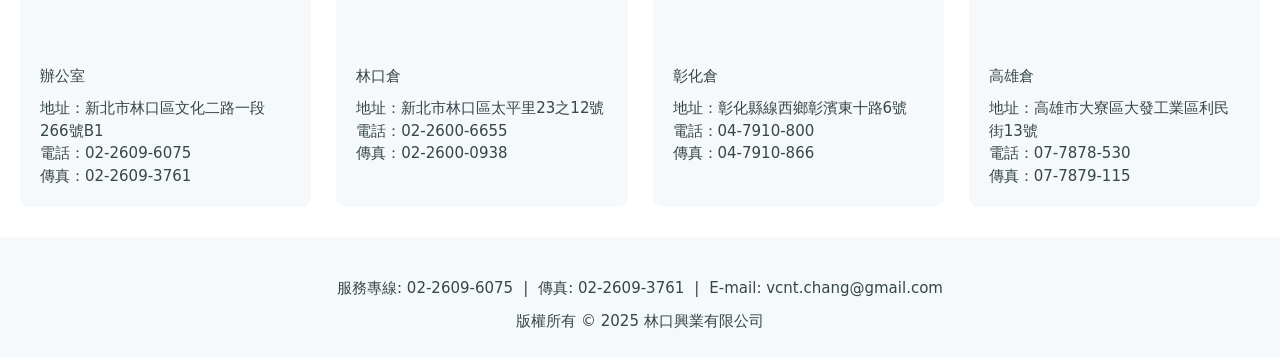
==== commit 481ba060: "add other pages 1. 展覽研討活動 同 客戶互動訊息（九宮照片跳燈箱） 2. 首頁下方三產品 > 連結 導產品(RD 產連結參數） 3. 品牌故事 > 改 左側有選單 4. 關於林口興" ====
--- a/demo/about.html
+++ b/demo/about.html
@@ -12,14 +12,14 @@
     <meta property="og:url" content="#" />
 
     <script src="https://code.jquery.com/jquery-3.6.0.min.js"></script>
-    <link rel="stylesheet" href="css/style.css?v=4">
+    <link rel="stylesheet" href="css/style.css?v=5">
 
     <!-- Pushy -->
     <link rel="stylesheet" href="mobilemenu/pushy.css">
     <!-- Link Swiper's CSS -->
     <link rel="stylesheet" href="https://cdn.jsdelivr.net/npm/swiper@11/swiper-bundle.min.css" />
     <!-- JS -->
-    <script src="js/menu.js?v=1.3"></script>
+    <script src="js/menu.js?v=1.4"></script>
 
 </head>
 
--- a/demo/css/style.css
+++ b/demo/css/style.css
@@ -262,7 +262,7 @@
 }
 .formosalube-header .info-content {
   position: relative;
-  max-width: 1360px;
+  max-width: 1080px;
   margin: 0 auto;
   display: flex;
   padding: 10px 15px;
@@ -379,6 +379,7 @@
 
 .s-height .info-content {
   padding: 5px 15px;
+  max-width: 980px;
 }
 .s-height .logo1 {
   max-width: 25vw;
@@ -407,6 +408,8 @@
 .megamenu .left-item {
   flex: 250px;
   padding: 25px;
+  overflow-y: auto;
+  max-height: 100vh;
 }
 .megamenu .left-item h3 {
   color: #e70000;
@@ -930,9 +933,95 @@
   color: #fff;
 }
 @media (max-width: 765px) {
-  .formosalube-container .contact-cont form fieldset {
+  .formosalube-container .contact-cont fieldset {
     flex: 100%;
     max-width: 100%;
+  }
+}
+.formosalube-container .album-cont {
+  padding: 20px 0;
+}
+.formosalube-container .album-cont h4 {
+  font-size: 20px;
+  font-weight: 400;
+  padding: 20px 0;
+}
+.formosalube-container .album-cont .album-list {
+  display: flex;
+  flex-wrap: wrap;
+  gap: 40px;
+  padding: 20px 0 35px 0;
+}
+.formosalube-container .album-cont .album-list .a-album {
+  flex: 33.33%;
+  max-width: calc(33.33% - 30px);
+  background-color: #f6f9fb;
+}
+.formosalube-container .album-cont .album-list .a-album .album-cover img {
+  width: 100%;
+  aspect-ratio: 4/3;
+  -o-object-fit: cover;
+  object-fit: cover;
+}
+.formosalube-container .album-cont .album-list .a-album figcaption {
+  margin-top: 0;
+  padding: 20px;
+  display: flex;
+  flex-direction: column;
+  gap: 5px;
+}
+.formosalube-container .album-cont .album-list .a-album p.album-title {
+  font-size: 20px;
+  color: #374649;
+  font-weight: 300;
+  line-height: 1.5;
+  overflow: hidden;
+  text-overflow: ellipsis;
+  display: -webkit-box;
+  -webkit-line-clamp: 2;
+  -webkit-box-orient: vertical;
+}
+.formosalube-container .album-cont .album-list .a-album p.album-date {
+  font-size: 15px;
+  color: #374649;
+  font-weight: 300;
+  line-height: 1.7;
+}
+@media (max-width: 820px) {
+  .formosalube-container .album-cont .album-list {
+    gap: 30px;
+  }
+  .formosalube-container .album-cont .album-list .a-album {
+    max-width: calc(33.33% - 20px);
+  }
+  .formosalube-container .album-cont .album-list .a-album p.album-title {
+    font-size: 18px;
+  }
+  .formosalube-container .album-cont .album-list .a-album p.album-date {
+    font-size: 13px;
+  }
+}
+@media (max-width: 767px) {
+  .formosalube-container .album-cont .album-list {
+    gap: 20px;
+  }
+  .formosalube-container .album-cont .album-list .a-album {
+    max-width: calc(33.33% - 10px);
+  }
+  .formosalube-container .album-cont .album-list .a-album p.album-title {
+    font-size: 16px;
+  }
+  .formosalube-container .album-cont .album-list .a-album p.album-date {
+    font-size: 12px;
+  }
+}
+@media (max-width: 750px) {
+  .formosalube-container .album-cont .album-list .a-album {
+    flex: 50%;
+    max-width: calc(50% - 10px);
+  }
+  .formosalube-container .album-cont .album-list .a-album figcaption {
+    padding: 10px;
   }
 }
 
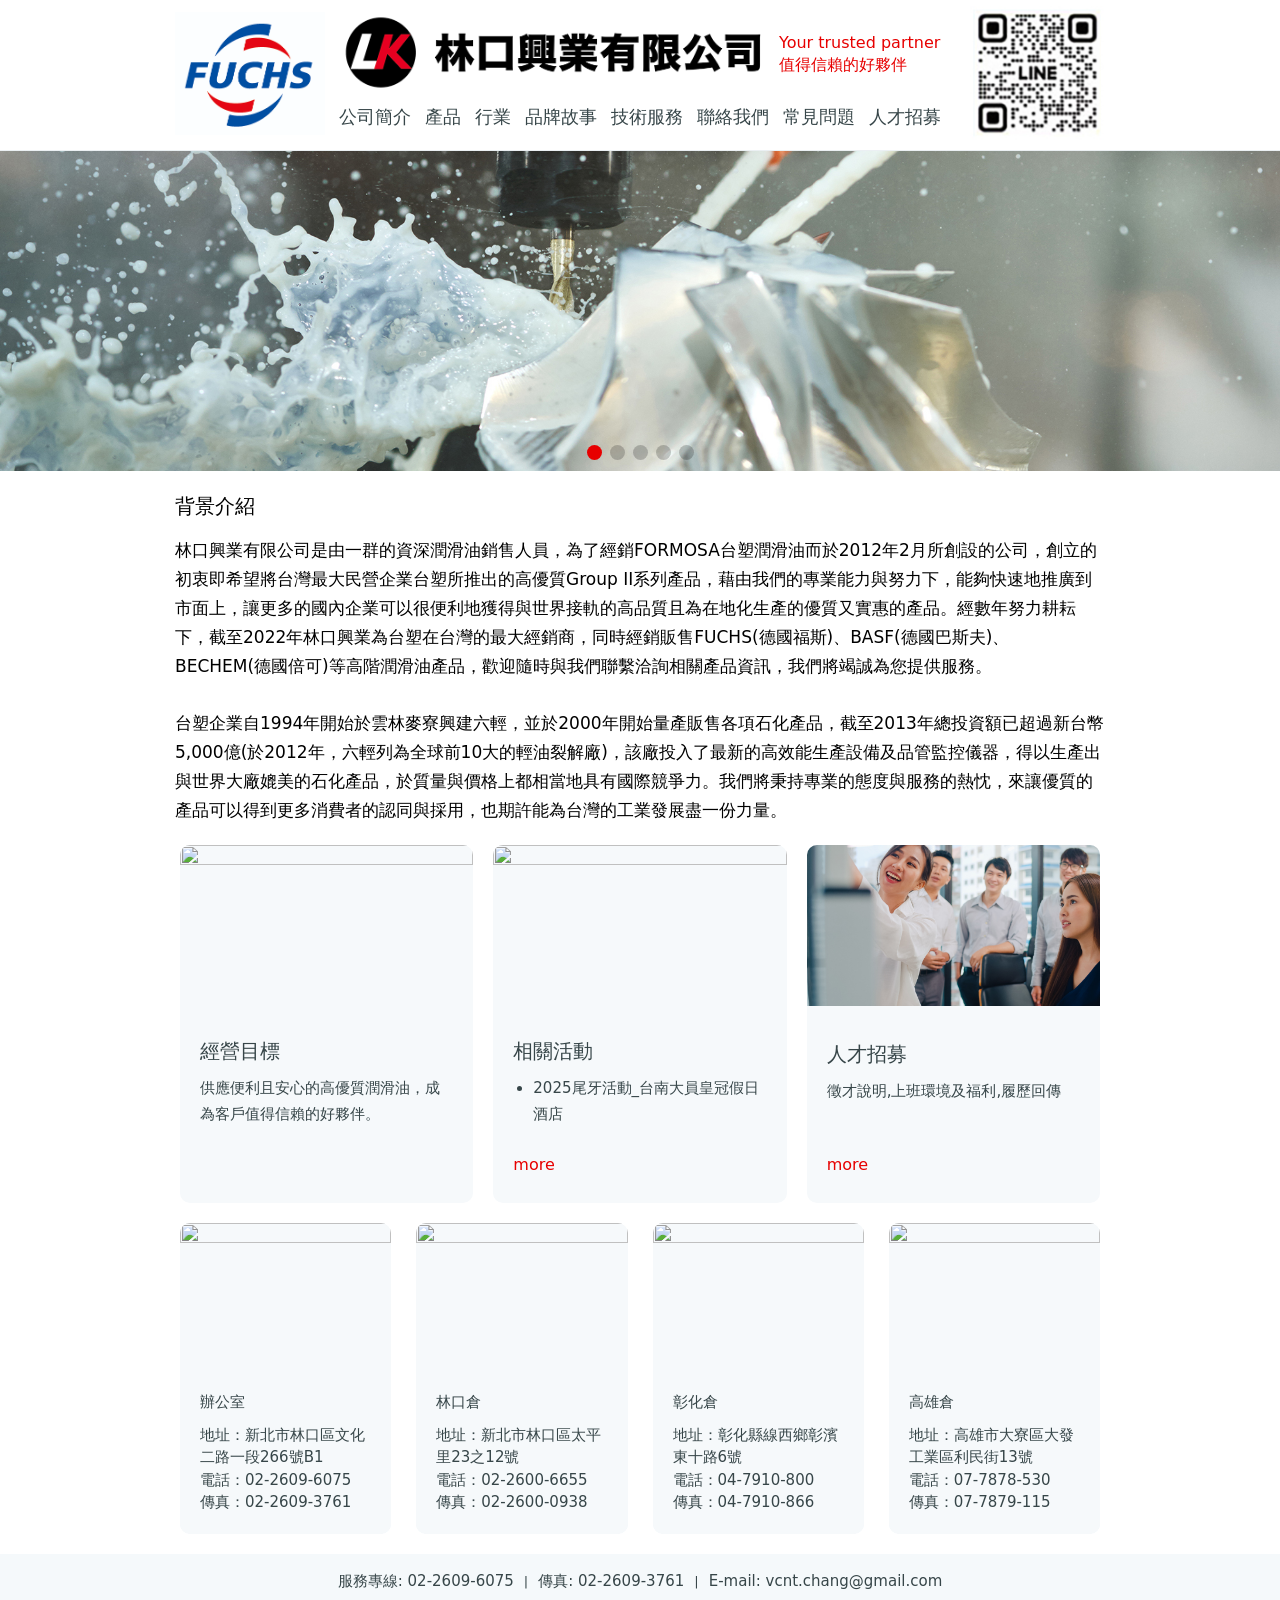
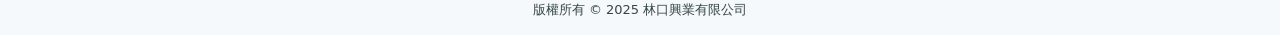
==== commit be62622d: "update 20251224修改 1. banner 圖片太大, 所有banner圖上下裁掉一些改成橫圖, 卡車這張把倫子裁掉一些 2.福斯logo下面的中文字裁掉, 福斯logo在大一點, 左右要" ====
--- a/demo/about.html
+++ b/demo/about.html
@@ -12,14 +12,14 @@
     <meta property="og:url" content="#" />
 
     <script src="https://code.jquery.com/jquery-3.6.0.min.js"></script>
-    <link rel="stylesheet" href="css/style.css?v=5">
+    <link rel="stylesheet" href="css/style.css?v=7">
 
     <!-- Pushy -->
     <link rel="stylesheet" href="mobilemenu/pushy.css">
     <!-- Link Swiper's CSS -->
     <link rel="stylesheet" href="https://cdn.jsdelivr.net/npm/swiper@11/swiper-bundle.min.css" />
     <!-- JS -->
-    <script src="js/menu.js?v=1.4"></script>
+    <script src="js/menu.js?v=1.5"></script>
 
 </head>
 
@@ -29,7 +29,7 @@
         <div class="pushy-content">
             <ul>
                 <li><a href="index.html">首頁</a></li>
-                <li><a href="about.html">關於林口興業</a></li>
+                <li><a href="about.html">公司簡介</a></li>
                 <li><a href="product.html">產品</a></li>
                 <li><a href="ndustries.html">行業</a></li>
                 <li><a href="brands.html">品牌故事</a></li>
@@ -67,7 +67,7 @@
                     </div>
                     <nav class="menu-item">
                         <ul>
-                            <li><a href="about.html">關於林口興業</a></li>
+                            <li><a href="about.html">公司簡介</a></li>
                             <li><a href="product.html">產品</a></li>
                             <li><a href="ndustries.html">行業</a></li>
                             <li><a href="brands.html">品牌故事</a></li>
--- a/demo/css/style.css
+++ b/demo/css/style.css
@@ -252,6 +252,11 @@
   }
 }
 
+.swiper-pagination-bullet {
+  width: 15px !important;
+  height: 15px !important;
+}
+
 .formosalube-header {
   position: sticky;
   top: 0;
@@ -262,12 +267,12 @@
 }
 .formosalube-header .info-content {
   position: relative;
-  max-width: 1080px;
+  max-width: 960px;
   margin: 0 auto;
   display: flex;
-  padding: 10px 15px;
+  padding: 6px 15px;
   align-items: center;
-  gap: 15px;
+  gap: 14px;
 }
 .formosalube-header img {
   width: 100%;
@@ -279,10 +284,10 @@
   max-width: 430px;
 }
 .formosalube-header .logo2 {
-  max-width: 130px;
+  max-width: 150px;
 }
 .formosalube-header p.slogan {
-  font-size: 15px;
+  font-size: 16px;
   color: #e70000;
   line-height: 1.4;
   font-weight: 400;
@@ -298,13 +303,13 @@
 }
 .formosalube-header .right-menu ul {
   display: flex;
-  gap: 20px;
+  gap: 14px;
   align-items: center;
   justify-content: center;
   margin-right: 10px;
 }
 .formosalube-header .right-menu ul li {
-  font-size: 20px;
+  font-size: 18px;
   color: #374649;
   font-weight: 400;
 }
@@ -344,11 +349,6 @@
   display: block;
   cursor: pointer;
 }
-@media (max-width: 1250px) {
-  .formosalube-header .right-menu ul li {
-    font-size: 18px;
-  }
-}
 @media (max-width: 1100px) {
   .formosalube-header .logo {
     max-width: 50px;
@@ -476,9 +476,9 @@
 }
 .formosalube-container .mbox {
   width: 100%;
-  max-width: 1360px;
+  max-width: 960px;
   margin: 0 auto;
-  padding: 0 20px;
+  padding: 0 15px;
 }
 .formosalube-container img {
   width: 100%;
@@ -509,17 +509,18 @@
   height: 100%;
   -o-object-fit: cover;
      object-fit: cover;
+  aspect-ratio: 1/0.4;
 }
 .formosalube-container .banner-slider .swiper-pagination-bullet-active {
   background: #e70000;
 }
 .formosalube-container .inside-bn .swiper-slide img {
-  aspect-ratio: 1/0.35;
+  aspect-ratio: 1/0.25;
 }
 .formosalube-container .news-cont .mbox {
   display: flex;
-  gap: 25px;
-  padding: 30px 20px;
+  gap: 20px;
+  padding: 20px 20px;
 }
 .formosalube-container .news-cont .aNew {
   flex: 1;
@@ -606,13 +607,13 @@
   font-weight: 300;
   letter-spacing: 0.1px;
   overflow-wrap: break-word;
-  padding-bottom: 30px;
+  padding-bottom: 15px;
 }
 .formosalube-container .news-cont .newList ul li {
   display: flex;
   gap: 15px;
-  border-bottom: 1px solid #fff;
-  padding: 15px 0;
+  border-bottom: 1px solid rgba(255, 255, 255, 0.4666666667);
+  padding: 12px 0;
   align-items: flex-start;
   line-height: 1.5;
   font-weight: 300;
@@ -653,10 +654,187 @@
     flex-direction: column;
   }
 }
+.formosalube-container .support-cont .mbox {
+  display: flex;
+  gap: 20px;
+  padding: 20px 20px;
+}
+.formosalube-container .support-cont .aSupport1 {
+  flex: 1;
+  background-color: #f6f9fb;
+  border-radius: 10px;
+  overflow: hidden;
+  display: flex;
+  flex-direction: column;
+}
+.formosalube-container .support-cont .aSupport1 .text-info {
+  padding: 20px 20px 30px 20px;
+}
+.formosalube-container .support-cont .aSupport1 .text-info ul {
+  list-style-type: disc;
+  padding-left: 20px;
+}
+.formosalube-container .support-cont .aSupport1 .text-info ul li {
+  font-size: 15px;
+  color: #374649;
+  font-weight: 300;
+  line-height: 1.7;
+}
+.formosalube-container .support-cont .aSupport1 .text-info h4 {
+  font-size: 20px;
+  font-weight: 400;
+  padding: 20px 0;
+  line-height: 1.5;
+}
+.formosalube-container .support-cont .aSupport1 .text-info p {
+  font-size: 15px;
+  color: #374649;
+  font-weight: 300;
+  line-height: 1.7;
+}
+.formosalube-container .support-cont .aSupport1 .text-info p .more {
+  color: #e70000;
+  display: block;
+  padding: 0px 20px 30px 20px;
+}
+.formosalube-container .support-cont .aSupport1:hover .more {
+  text-decoration: underline;
+}
+.formosalube-container .support-cont .aSupport2 {
+  flex: 1;
+  background-color: #f6f9fb;
+  border-radius: 10px;
+  overflow: hidden;
+  display: flex;
+}
+.formosalube-container .support-cont .aSupport2 .aSupport-photo {
+  flex: 1;
+}
+.formosalube-container .support-cont .aSupport2 .aSupport-photo img {
+  width: 100%;
+  aspect-ratio: 1/0.6;
+  -o-object-fit: cover;
+     object-fit: cover;
+}
+.formosalube-container .support-cont .aSupport2 .text-info {
+  flex: 1;
+  padding: 5px 20px;
+  max-width: 49%;
+}
+.formosalube-container .support-cont .aSupport2 .text-info ul {
+  list-style-type: disc;
+  padding-left: 20px;
+}
+.formosalube-container .support-cont .aSupport2 .text-info ul li {
+  font-size: 15px;
+  color: #374649;
+  font-weight: 300;
+  line-height: 1.7;
+}
+.formosalube-container .support-cont .aSupport2 .text-info h4 {
+  font-size: 20px;
+  font-weight: 400;
+  padding: 20px 0;
+  line-height: 1.5;
+}
+.formosalube-container .support-cont .aSupport2 .text-info h3 {
+  font-size: 20px;
+  color: #000000;
+  font-weight: 300;
+  padding: 15px 0 10px 0;
+  line-height: 1.5;
+  font-family: "Roboto", sans-serif;
+}
+.formosalube-container .support-cont .aSupport2 .text-info p {
+  font-size: 15px;
+  color: #374649;
+  font-weight: 300;
+  line-height: 1.5;
+}
+.formosalube-container .support-cont .aSupport2 .text-info .more {
+  margin-top: auto;
+  color: #e70000;
+  font-weight: 400;
+  font-size: 16px;
+}
+.formosalube-container .support-cont .aSupport2:hover .more {
+  text-decoration: underline;
+}
+@media (max-width: 765px) {
+  .formosalube-container .support-cont .aSupport2 {
+    flex-direction: column;
+  }
+  .formosalube-container .support-cont .aSupport2 .text-info {
+    padding-bottom: 20px;
+    max-width: initial;
+  }
+}
+.formosalube-container .support-cont .newList {
+  flex: 1;
+  background-color: #3559f6;
+  border-radius: 10px;
+  padding: 25px 20px;
+  display: flex;
+  flex-direction: column;
+}
+.formosalube-container .support-cont .newList .topTitle {
+  font-size: 25px;
+  line-height: 2.125rem;
+  color: #fff;
+  font-weight: 300;
+  letter-spacing: 0.1px;
+  overflow-wrap: break-word;
+  padding-bottom: 30px;
+}
+.formosalube-container .support-cont .newList ul li {
+  display: flex;
+  gap: 15px;
+  border-bottom: 1px solid #fff;
+  padding: 15px 0;
+  align-items: flex-start;
+  line-height: 1.5;
+  font-weight: 300;
+}
+.formosalube-container .support-cont .newList ul li:last-child {
+  border: none;
+}
+.formosalube-container .support-cont .newList ul li p {
+  font-size: 14px;
+  color: #fff;
+}
+.formosalube-container .support-cont .newList ul li p.date {
+  max-width: 2.75rem;
+  font-family: "Roboto", sans-serif;
+  font-weight: 500;
+  font-size: 16px;
+}
+.formosalube-container .support-cont .newList ul li .newTitle {
+  color: #fff;
+  font-size: 15px;
+}
+.formosalube-container .support-cont .newList ul li .newTitle:hover {
+  text-decoration: underline;
+}
+.formosalube-container .support-cont .newList .more {
+  margin-top: auto;
+  color: #fff;
+  padding-top: 40px;
+  display: block;
+  font-weight: 400;
+  font-size: 16px;
+}
+.formosalube-container .support-cont .newList .more:hover {
+  text-decoration: underline;
+}
+@media (max-width: 765px) {
+  .formosalube-container .support-cont .mbox {
+    flex-direction: column;
+  }
+}
 .formosalube-container .service-locations .mbox {
   display: flex;
-  gap: 25px;
-  padding: 30px 20px;
+  gap: 20px;
+  padding: 0px 20px 20px 20px;
 }
 .formosalube-container .service-locations .aLocations {
   flex: 1;
@@ -673,10 +851,10 @@
 }
 .formosalube-container .service-locations .aLocations .text-info {
   width: 100%;
-  padding: 20px 20px 50px 20px;
+  padding: 10px 20px 20px 20px;
   position: absolute;
   z-index: 1;
-  bottom: -80px;
+  bottom: -50px;
   left: 0;
   background-color: #f6f9fb;
   transition: all 450ms cubic-bezier(0.23, 1, 0.32, 1) 0ms;
@@ -754,31 +932,51 @@
   }
 }
 .formosalube-container .about-cont .text, .formosalube-container .contact-cont .text {
-  padding: 30px 0;
+  padding: 15px 0 0 0;
 }
 .formosalube-container .about-cont .text h4, .formosalube-container .contact-cont .text h4 {
   font-size: 20px;
   font-weight: 400;
-  padding: 20px 0;
+  padding: 10px 0 20px 0;
 }
 .formosalube-container .about-cont .text p, .formosalube-container .contact-cont .text p {
   line-height: 1.7;
   font-size: 17px;
 }
-.formosalube-container .qa-cont .text {
-  padding: 30px 0;
-}
-.formosalube-container .qa-cont .text h4 {
+.formosalube-container .qa-cont .mbox, .formosalube-container .newslist-cont .mbox {
+  padding: 20px 0;
+  display: flex;
+  flex-direction: column;
+  gap: 20px;
+}
+.formosalube-container .qa-cont .text h4, .formosalube-container .newslist-cont .text h4 {
   font-size: 20px;
   font-weight: 400;
-  padding: 20px 0;
-  line-height: 1.5;
-}
-.formosalube-container .qa-cont .text p.date {
+  padding-bottom: 15px;
+  line-height: 1.5;
+}
+.formosalube-container .qa-cont .text p.date, .formosalube-container .newslist-cont .text p.date {
   font-size: 13px;
   color: #3559f6;
 }
-.formosalube-container .qa-cont .text p.info {
+.formosalube-container .qa-cont .text p.info, .formosalube-container .newslist-cont .text p.info {
+  line-height: 1.7;
+  background-color: #f6f9fb;
+  border-radius: 10px;
+  padding: 20px;
+}
+.formosalube-container .promotions-cont .mbox {
+  padding: 20px 0;
+  display: flex;
+  flex-direction: column;
+  gap: 15px;
+}
+.formosalube-container .promotions-cont .text p.date {
+  font-size: 13px;
+  color: #3559f6;
+  padding-bottom: 10px;
+}
+.formosalube-container .promotions-cont .text p.info {
   line-height: 1.7;
   font-size: 17px;
   background-color: #f6f9fb;
@@ -788,7 +986,7 @@
 .formosalube-container .service-map .mbox {
   display: flex;
   gap: 25px;
-  padding: 30px 20px;
+  padding: 0px 20px 20px 20px;
 }
 .formosalube-container .service-map .aLocations {
   flex: 1;
@@ -849,10 +1047,9 @@
   }
 }
 .formosalube-container .contact-cont {
-  padding: 30px 0;
+  padding: 0 0 20px 0;
 }
 .formosalube-container .contact-cont .mbox {
-  max-width: 800px;
   margin: 0 auto;
 }
 .formosalube-container .contact-cont h2 {
@@ -903,6 +1100,17 @@
   width: 100%;
   padding: 10px;
   line-height: 1.5;
+  border: 1px transparent solid;
+}
+.formosalube-container .contact-cont form fieldset input:focus, .formosalube-container .contact-cont form fieldset textarea:focus, .formosalube-container .contact-cont form fieldset select:focus {
+  border-color: rgba(215, 225, 232, 0.5921568627);
+}
+.formosalube-container .contact-cont form fieldset input.error, .formosalube-container .contact-cont form fieldset textarea.error, .formosalube-container .contact-cont form fieldset select.error {
+  border-color: #e70000;
+}
+.formosalube-container .contact-cont form fieldset .s-text-note {
+  font-size: 13px;
+  color: #e70000;
 }
 .formosalube-container .contact-cont form fieldset.w100 {
   flex: 100%;
@@ -949,12 +1157,12 @@
 .formosalube-container .album-cont .album-list {
   display: flex;
   flex-wrap: wrap;
-  gap: 40px;
+  gap: 20px;
   padding: 20px 0 35px 0;
 }
 .formosalube-container .album-cont .album-list .a-album {
   flex: 33.33%;
-  max-width: calc(33.33% - 30px);
+  max-width: calc(33.33% - 20px);
   background-color: #f6f9fb;
 }
 .formosalube-container .album-cont .album-list .a-album .album-cover img {
@@ -971,7 +1179,7 @@
   gap: 5px;
 }
 .formosalube-container .album-cont .album-list .a-album p.album-title {
-  font-size: 20px;
+  font-size: 18px;
   color: #374649;
   font-weight: 300;
   line-height: 1.5;
@@ -982,15 +1190,18 @@
   -webkit-box-orient: vertical;
 }
 .formosalube-container .album-cont .album-list .a-album p.album-date {
-  font-size: 15px;
+  font-size: 14px;
   color: #374649;
   font-weight: 300;
   line-height: 1.7;
 }
+.formosalube-container .album-cont .album-list .a-album p.album-text {
+  font-size: 14px;
+  color: #647174;
+  font-weight: 300;
+  line-height: 1.7;
+}
 @media (max-width: 820px) {
-  .formosalube-container .album-cont .album-list {
-    gap: 30px;
-  }
   .formosalube-container .album-cont .album-list .a-album {
     max-width: calc(33.33% - 20px);
   }
@@ -1002,9 +1213,6 @@
   }
 }
 @media (max-width: 767px) {
-  .formosalube-container .album-cont .album-list {
-    gap: 20px;
-  }
   .formosalube-container .album-cont .album-list .a-album {
     max-width: calc(33.33% - 10px);
   }
@@ -1024,6 +1232,10 @@
     padding: 10px;
   }
 }
+.formosalube-container .seminar-cont .album-list .a-album {
+  flex: calc(50% - 10px);
+  max-width: calc(50% - 10px);
+}
 
 .brands-iframe {
   width: 100%;
@@ -1039,17 +1251,16 @@
 }
 
 .formosalube-footer {
-  padding: 20px;
+  padding: 8px 20px;
   background-color: #f5f9fb;
   margin-top: auto;
 }
 .formosalube-footer .copy-right-text p {
-  font-size: 15px;
-  line-height: 1.5;
-  padding-top: 10px;
+  font-size: 13px;
+  line-height: 1.5;
   text-align: center;
   color: #374649;
-  margin-bottom: 5px;
+  margin-bottom: 7px;
 }
 .formosalube-footer .copy-right-text p a {
   color: #374649;
@@ -1058,6 +1269,7 @@
   text-decoration: underline;
 }
 .formosalube-footer .copy-right-text p span {
+  font-size: 15px;
   display: inline-block;
-  padding: 10px;
+  padding: 8px 10px;
 }/*# sourceMappingURL=style.css.map */
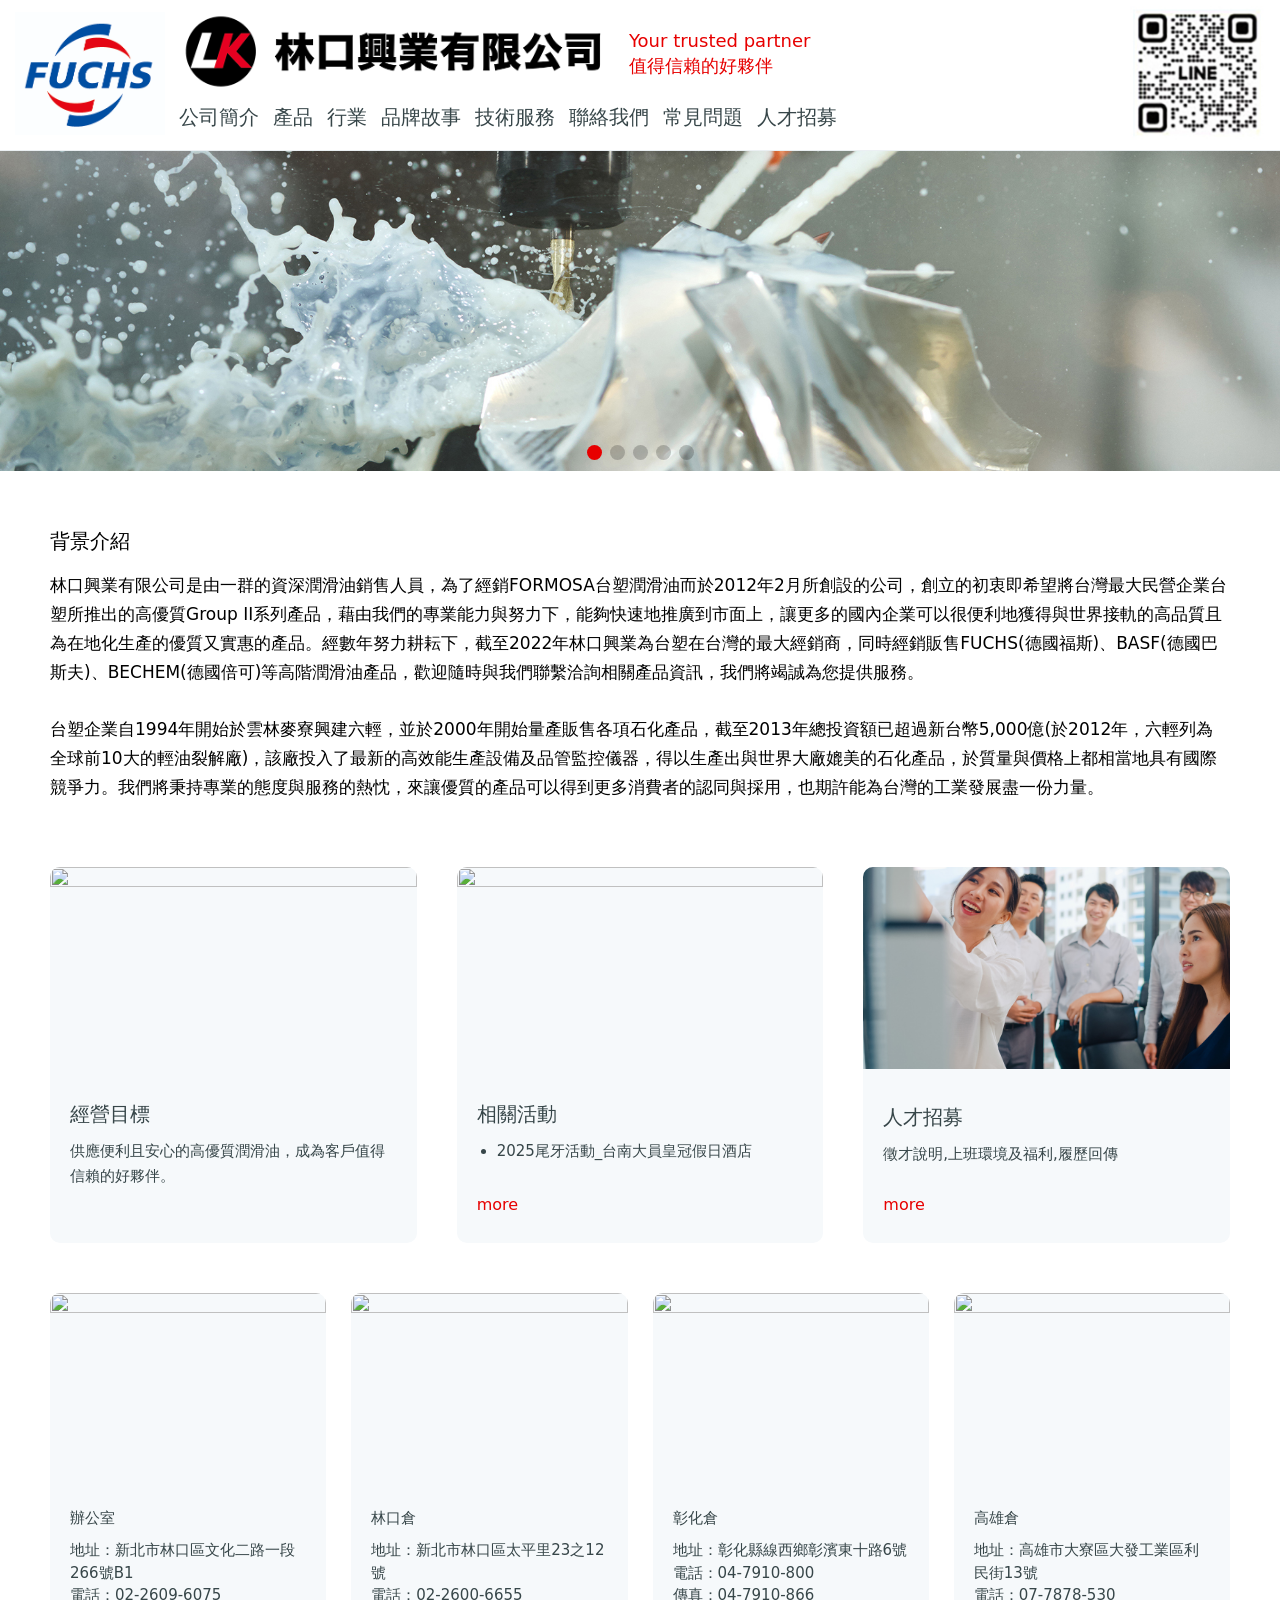
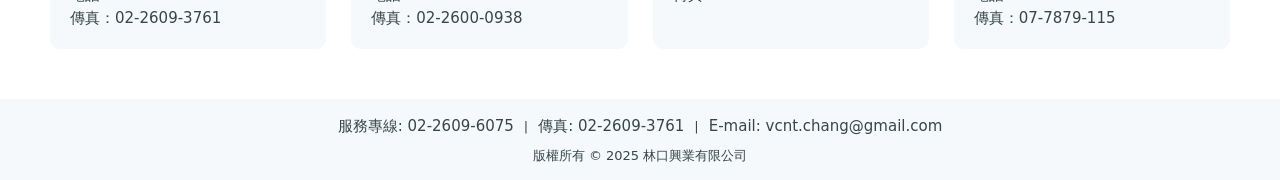
==== commit 91a48999: "12/27 針對 26 上午說的修改 1. 間距放大 2. 相簿 改爲一列 3. 表單 送出到( 這該是RD處理 4. 上次修改說的 960px 改為 1600px" ====
--- a/demo/about.html
+++ b/demo/about.html
@@ -12,7 +12,7 @@
     <meta property="og:url" content="#" />
 
     <script src="https://code.jquery.com/jquery-3.6.0.min.js"></script>
-    <link rel="stylesheet" href="css/style.css?v=7">
+    <link rel="stylesheet" href="css/style.css?v=8">
 
     <!-- Pushy -->
     <link rel="stylesheet" href="mobilemenu/pushy.css">
@@ -122,7 +122,7 @@
             
             <!-- 2 -->
             <section class="info-content about-cont">
-                <div class="mbox">
+                <div class="mbox" style="padding-bottom: 0px;">
                     <div class="text">
                     <h4>背景介紹</h4>
                         <p>林口興業有限公司是由一群的資深潤滑油銷售人員，為了經銷FORMOSA台塑潤滑油而於2012年2月所創設的公司，創立的初衷即希望將台灣最大民營企業台塑所推出的高優質Group II系列產品，藉由我們的專業能力與努力下，能夠快速地推廣到市面上，讓更多的國內企業可以很便利地獲得與世界接軌的高品質且為在地化生產的優質又實惠的產品。經數年努力耕耘下，截至2022年林口興業為台塑在台灣的最大經銷商，同時經銷販售FUCHS(德國福斯)、BASF(德國巴斯夫)、BECHEM(德國倍可)等高階潤滑油產品，歡迎隨時與我們聯繫洽詢相關產品資訊，我們將竭誠為您提供服務。<br>
@@ -269,5 +269,4 @@
             prevEl: '.swiper-button-prev',
         },
     });
-</script>
 </script>
--- a/demo/css/style.css
+++ b/demo/css/style.css
@@ -267,7 +267,7 @@
 }
 .formosalube-header .info-content {
   position: relative;
-  max-width: 960px;
+  max-width: 1600px;
   margin: 0 auto;
   display: flex;
   padding: 6px 15px;
@@ -287,7 +287,7 @@
   max-width: 150px;
 }
 .formosalube-header p.slogan {
-  font-size: 16px;
+  font-size: 18px;
   color: #e70000;
   line-height: 1.4;
   font-weight: 400;
@@ -299,7 +299,7 @@
 .formosalube-header .right-menu .logo_title {
   display: flex;
   align-items: center;
-  gap: 10px;
+  gap: 20px;
 }
 .formosalube-header .right-menu ul {
   display: flex;
@@ -309,7 +309,7 @@
   margin-right: 10px;
 }
 .formosalube-header .right-menu ul li {
-  font-size: 18px;
+  font-size: 20px;
   color: #374649;
   font-weight: 400;
 }
@@ -476,9 +476,14 @@
 }
 .formosalube-container .mbox {
   width: 100%;
-  max-width: 960px;
+  max-width: 1600px;
   margin: 0 auto;
-  padding: 0 15px;
+  padding: 50px;
+}
+@media (max-width: 1200px) {
+  .formosalube-container .mbox {
+    padding: 30px;
+  }
 }
 .formosalube-container img {
   width: 100%;
@@ -519,8 +524,8 @@
 }
 .formosalube-container .news-cont .mbox {
   display: flex;
-  gap: 20px;
-  padding: 20px 20px;
+  gap: 40px;
+  padding: 50px 50px;
 }
 .formosalube-container .news-cont .aNew {
   flex: 1;
@@ -649,6 +654,12 @@
 .formosalube-container .news-cont .newList .more:hover {
   text-decoration: underline;
 }
+@media (max-width: 1200px) {
+  .formosalube-container .news-cont .mbox {
+    padding: 30px;
+    gap: 20px;
+  }
+}
 @media (max-width: 765px) {
   .formosalube-container .news-cont .mbox {
     flex-direction: column;
@@ -656,8 +667,11 @@
 }
 .formosalube-container .support-cont .mbox {
   display: flex;
-  gap: 20px;
-  padding: 20px 20px;
+  gap: 40px;
+  padding: 50px;
+}
+.formosalube-container .support-cont .mbox:nth-child(2) {
+  padding-top: initial;
 }
 .formosalube-container .support-cont .aSupport1 {
   flex: 1;
@@ -826,6 +840,11 @@
 .formosalube-container .support-cont .newList .more:hover {
   text-decoration: underline;
 }
+@media (max-width: 1200px) {
+  .formosalube-container .support-cont .mbox {
+    gap: 20px;
+  }
+}
 @media (max-width: 765px) {
   .formosalube-container .support-cont .mbox {
     flex-direction: column;
@@ -833,8 +852,9 @@
 }
 .formosalube-container .service-locations .mbox {
   display: flex;
-  gap: 20px;
-  padding: 0px 20px 20px 20px;
+  gap: 40px;
+  padding: 0px 50px;
+  padding-bottom: 50px;
 }
 .formosalube-container .service-locations .aLocations {
   flex: 1;
@@ -898,6 +918,7 @@
 @media (max-width: 1200px) {
   .formosalube-container .service-locations .mbox {
     flex-wrap: wrap;
+    gap: 20px;
   }
   .formosalube-container .service-locations .aLocations {
     flex: calc(50% - 25px);
@@ -932,7 +953,7 @@
   }
 }
 .formosalube-container .about-cont .text, .formosalube-container .contact-cont .text {
-  padding: 15px 0 0 0;
+  padding: 0 0 15px 0;
 }
 .formosalube-container .about-cont .text h4, .formosalube-container .contact-cont .text h4 {
   font-size: 20px;
@@ -944,10 +965,9 @@
   font-size: 17px;
 }
 .formosalube-container .qa-cont .mbox, .formosalube-container .newslist-cont .mbox {
-  padding: 20px 0;
   display: flex;
   flex-direction: column;
-  gap: 20px;
+  gap: 30px;
 }
 .formosalube-container .qa-cont .text h4, .formosalube-container .newslist-cont .text h4 {
   font-size: 20px;
@@ -958,6 +978,7 @@
 .formosalube-container .qa-cont .text p.date, .formosalube-container .newslist-cont .text p.date {
   font-size: 13px;
   color: #3559f6;
+  padding-bottom: 5px;
 }
 .formosalube-container .qa-cont .text p.info, .formosalube-container .newslist-cont .text p.info {
   line-height: 1.7;
@@ -966,7 +987,6 @@
   padding: 20px;
 }
 .formosalube-container .promotions-cont .mbox {
-  padding: 20px 0;
   display: flex;
   flex-direction: column;
   gap: 15px;
@@ -986,7 +1006,7 @@
 .formosalube-container .service-map .mbox {
   display: flex;
   gap: 25px;
-  padding: 0px 20px 20px 20px;
+  padding-top: 0px;
 }
 .formosalube-container .service-map .aLocations {
   flex: 1;
@@ -1061,6 +1081,9 @@
 .formosalube-container .contact-cont h2 .must {
   color: #3559f6;
   font-size: 14px;
+}
+.formosalube-container .contact-cont h2:nth-child(2) {
+  padding-top: 30px;
 }
 .formosalube-container .contact-cont form {
   background-color: #f6f9fb;
@@ -1146,9 +1169,6 @@
     max-width: 100%;
   }
 }
-.formosalube-container .album-cont {
-  padding: 20px 0;
-}
 .formosalube-container .album-cont h4 {
   font-size: 20px;
   font-weight: 400;
@@ -1157,12 +1177,12 @@
 .formosalube-container .album-cont .album-list {
   display: flex;
   flex-wrap: wrap;
-  gap: 20px;
+  gap: 30px;
   padding: 20px 0 35px 0;
 }
 .formosalube-container .album-cont .album-list .a-album {
   flex: 33.33%;
-  max-width: calc(33.33% - 20px);
+  max-width: calc(33.33% - 30px);
   background-color: #f6f9fb;
 }
 .formosalube-container .album-cont .album-list .a-album .album-cover img {
@@ -1201,6 +1221,23 @@
   font-weight: 300;
   line-height: 1.7;
 }
+.formosalube-container .album-cont .album-list .a-album a.more {
+  margin-top: auto;
+  color: #e70000;
+  width: 100%;
+  text-align: right;
+  display: block;
+  font-weight: 400;
+  font-size: 16px;
+}
+.formosalube-container .album-cont .album-list .a-album a.more:hover {
+  text-decoration: underline;
+}
+@media (max-width: 1200px) {
+  .formosalube-container .album-cont .album-list {
+    gap: 20px;
+  }
+}
 @media (max-width: 820px) {
   .formosalube-container .album-cont .album-list .a-album {
     max-width: calc(33.33% - 20px);
@@ -1232,9 +1269,40 @@
     padding: 10px;
   }
 }
+.formosalube-container .seminar-cont .album-list {
+  flex-direction: column;
+}
 .formosalube-container .seminar-cont .album-list .a-album {
-  flex: calc(50% - 10px);
-  max-width: calc(50% - 10px);
+  flex: 100%;
+  max-width: 100%;
+  display: flex;
+}
+.formosalube-container .seminar-cont .album-list .a-album .album-cover {
+  flex: 25%;
+}
+.formosalube-container .seminar-cont .album-list .a-album figcaption {
+  padding-left: 20px;
+  flex: 75%;
+}
+@media (max-width: 1200px) {
+  .formosalube-container .seminar-cont .album-list .a-album .album-cover {
+    flex: 50%;
+  }
+  .formosalube-container .seminar-cont .album-list .a-album figcaption {
+    flex: 50%;
+  }
+}
+@media (max-width: 600px) {
+  .formosalube-container .seminar-cont .album-list .a-album {
+    flex-direction: column;
+  }
+  .formosalube-container .seminar-cont .album-list .a-album .album-cover {
+    flex: 100%;
+  }
+  .formosalube-container .seminar-cont .album-list .a-album figcaption {
+    padding: 20px;
+    flex: 100%;
+  }
 }
 
 .brands-iframe {
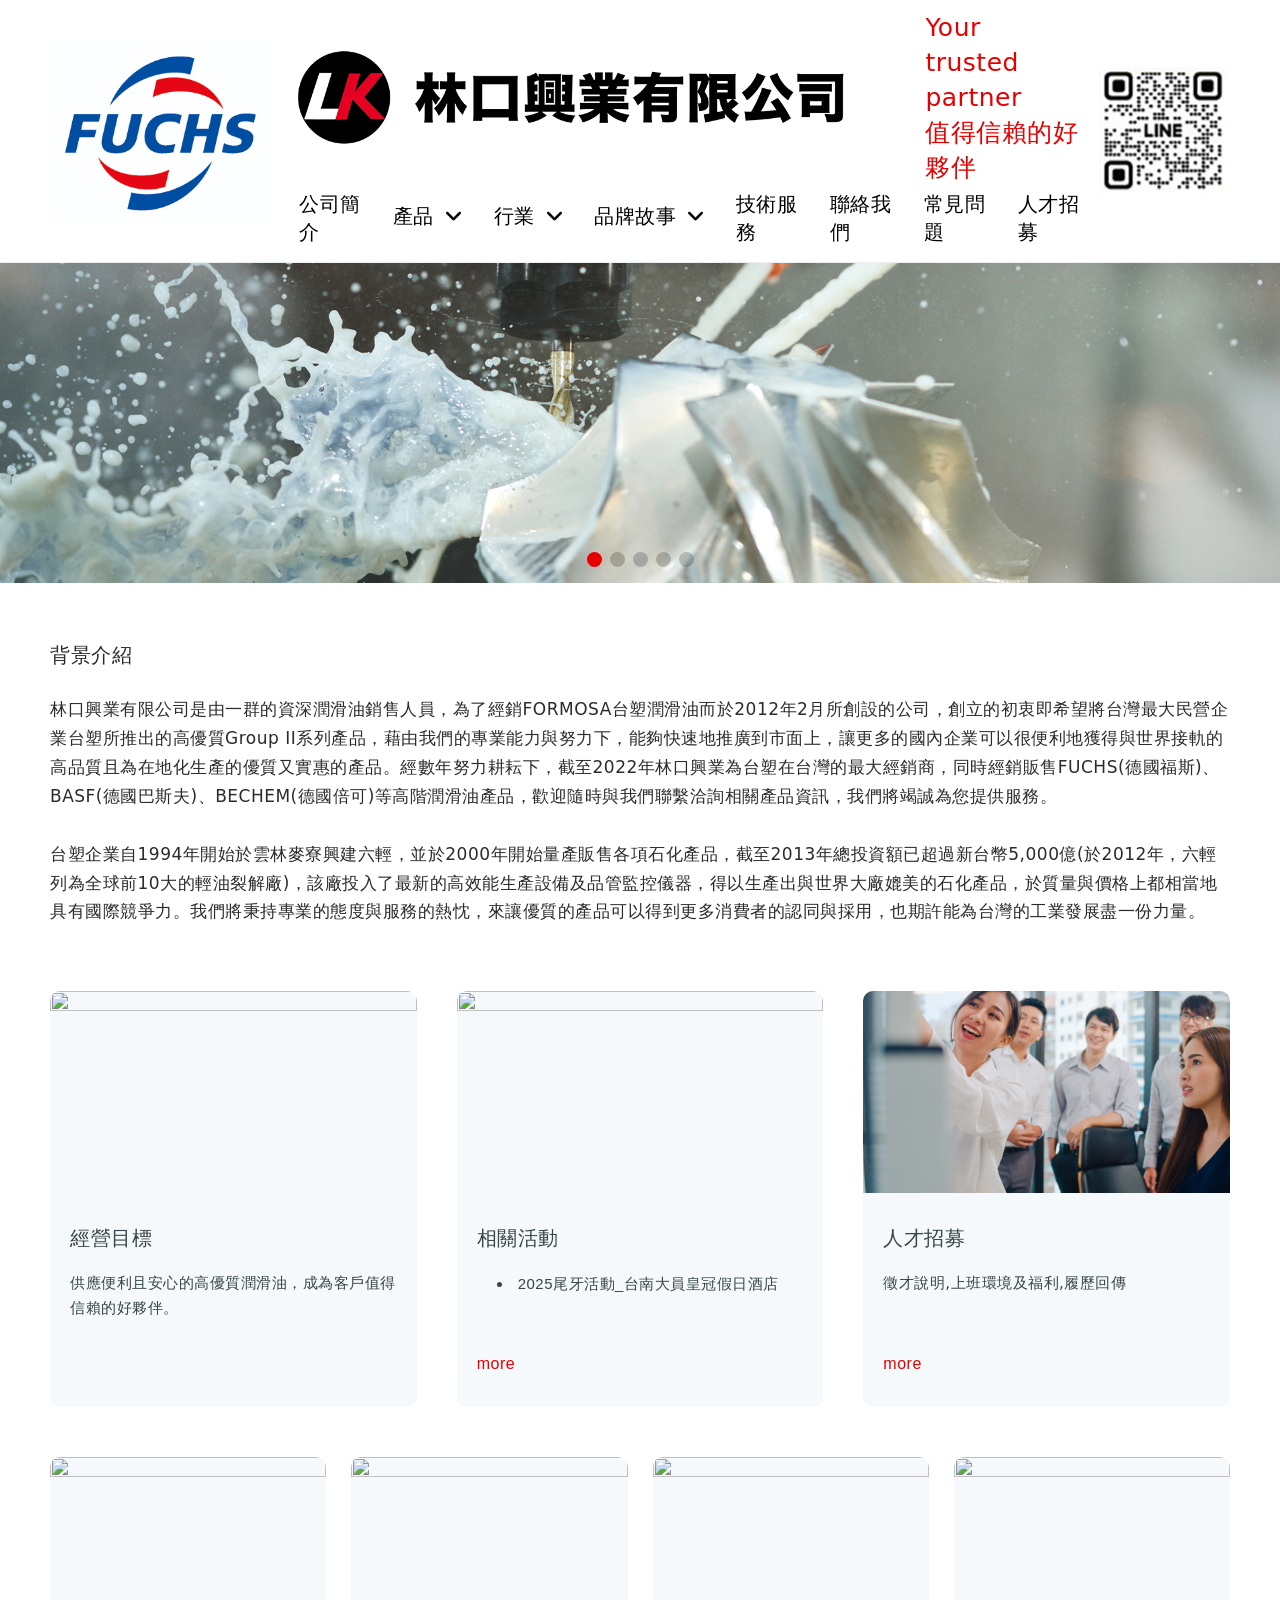
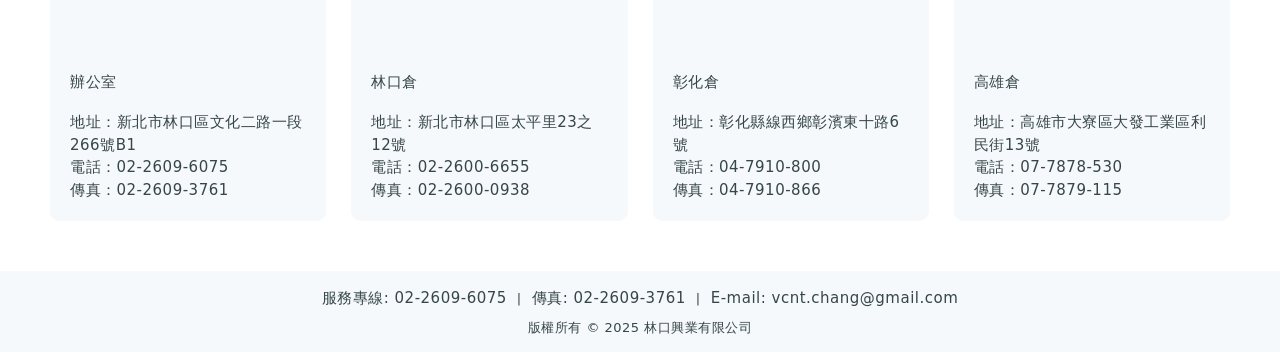
==== commit 6510bea3: "修改所有html的menu" ====
--- a/demo/about.html
+++ b/demo/about.html
@@ -18,6 +18,8 @@
     <link rel="stylesheet" href="mobilemenu/pushy.css">
     <!-- Link Swiper's CSS -->
     <link rel="stylesheet" href="https://cdn.jsdelivr.net/npm/swiper@11/swiper-bundle.min.css" />
+    <link rel="stylesheet" href="css/bundle.min.css">
+    <link rel="stylesheet" href="css/megamenu.css">
     <!-- JS -->
     <script src="js/menu.js?v=1.5"></script>
 
@@ -35,11 +37,12 @@
                 <li><a href="brands.html">品牌故事</a></li>
                 <li><a href="support.html">技術服務</a></li>
                 <li><a href="contact.html">聯絡我們</a></li>
-                <li><a href="qa.html">常見問題</a></li>     
+                <li><a href="qa.html">常見問題</a></li>
                 <li><a href="jobs.html">人才招募</a></li>
             </ul>
             <div class="other-info">
-                <a class="line" target="_blank" href="https://line.me/R/ti/p/@951cwutv"><img src="images/qrcode.jpg" alt="line 好友"></a>
+                <a class="line" target="_blank" href="https://line.me/R/ti/p/@951cwutv"><img src="images/qrcode.jpg"
+                        alt="line 好友"></a>
                 <p class="copyrights">Copyrights Ⓒ 2025 All Rights Reserved.</p>
             </div>
         </div>
@@ -65,20 +68,329 @@
                         </a>
                         <p class="slogan">Your trusted partner<br>值得信賴的好夥伴</p>
                     </div>
-                    <nav class="menu-item">
-                        <ul>
+                    <!-- Menu start-->
+                    <nav class="menu-item navbar navbar-expand-md static-nav">
+                        <ul class="navbar-nav ml-auto mr-auto">
                             <li><a href="about.html">公司簡介</a></li>
-                            <li><a href="product.html">產品</a></li>
-                            <li><a href="ndustries.html">行業</a></li>
-                            <li><a href="brands.html">品牌故事</a></li>
+
+                            <li class="nav-item dropdown static">
+                                <a class="nav-link dropdown-toggle" href="javascript:void(0)" data-toggle="dropdown"
+                                    aria-haspopup="true" aria-expanded="false"> 產品 </a>
+                                <ul class="dropdown-menu megamenu flexable-megamenu">
+                                    <li>
+                                        <div class="container">
+                                            <div class="row">
+                                                <div class="col-lg-3 col-md-6 col-sm-12 mengmenu_border">
+                                                    <h5 class="dropdown-title bottom10"> 產品系列 </h5>
+
+                                                    <ul>
+                                                        <li><a class="dropdown-item" target="_blank"
+                                                                href="https://www.fuchs.com/sea/tw/products/product-program/automotive-lubricants/">汽車潤滑油</a>
+                                                        </li>
+                                                        <li><a class="dropdown-item" target="_blank"
+                                                                href="https://www.fuchs.com/sea/tw/products/product-program/industrial-lubricants/">工業潤滑油</a>
+                                                        </li>
+                                                        <li><a class="dropdown-item" target="_blank"
+                                                                href="https://www.fuchs.com/sea/tw/products/product-program/lubricating-greases/">潤滑脂</a>
+                                                        </li>
+                                                        <li><a class="dropdown-item" target="_blank"
+                                                                href="https://www.fuchs.com/sea/tw/products/product-program/metal-processing-lubricants/">金屬加工潤滑劑</a>
+                                                        </li>
+                                                        <li><a class="dropdown-item" target="_blank"
+                                                                href="https://www.fuchs.com/sea/tw/products/product-program/special-application-lubricants/">特殊應用潤滑劑</a>
+                                                        </li>
+                                                        <li><a class="dropdown-item" target="_blank"
+                                                                href="https://www.fuchs.com/sea/tw/products/product-program/services/">服務</a>
+                                                        </li>
+                                                        <li>
+
+                                                    </ul>
+
+                                                </div>
+                                                <div class="col-lg-3 col-md-6 col-sm-12 mengmenu_border">
+                                                    <h5 class="dropdown-title opacity-10"> 服務連結 </h5>
+                                                    <ul>
+                                                        <li><a class="dropdown-item" target="_blank"
+                                                                href="https://fuchs-eu.lubricantadvisor.com/default.aspx?lang=eng">油選擇器</a>
+                                                        </li>
+                                                        <li> <a class="dropdown-item" target="_blank"
+                                                                href="https://www.fuchs.com/sea/tw/products/service-links/product-finder/">產品搜尋</a>
+                                                        </li>
+                                                        <li> <a class="dropdown-item" target="_blank"
+                                                                href="https://www.fuchs.com/sea/tw/products/service-links/product-assistant/">產品助理</a>
+                                                        </li>
+                                                        <li><a class="dropdown-item" target="_blank"
+                                                                href="https://www.fuchs.com/sea/tw/products/service-links/distributor-or-dealer-search/">分銷商或經銷商搜尋</a>
+                                                        </li>
+
+                                                    </ul>
+
+                                                </div>
+                                            </div>
+                                        </div>
+                                    </li>
+                                </ul>
+                            </li>
+
+                            <li class="nav-item dropdown static">
+                                <a class="nav-link dropdown-toggle" href="javascript:void(0)" data-toggle="dropdown"
+                                    aria-haspopup="true" aria-expanded="false"> 行業 </a>
+                                <ul class="dropdown-menu megamenu flexable-megamenu">
+                                    <li>
+                                        <div class="container">
+                                            <div class="row">
+                                                <div class="col-lg-3 col-md-6 col-sm-12 mengmenu_border">
+                                                    <h5 class="dropdown-title bottom10"> A - D </h5>
+
+                                                    <ul>
+                                                        <li><a class="dropdown-item" target="_blank"
+                                                                href="https://www.fuchs.com/sea/tw/industries/a-d/agriculture-and-forestry/">農業和林業</a>
+                                                        </li>
+                                                        <li><a class="dropdown-item" target="_blank"
+                                                                href="https://www.fuchs.com/sea/tw/industries/a-d/automotive/">汽車</a>
+                                                        </li>
+                                                        <li><a class="dropdown-item" target="_blank"
+                                                                href="https://www.fuchs.com/sea/tw/industries/a-d/automotive/">璹造</a>
+                                                        </li>
+                                                        <li><a class="dropdown-item" target="_blank"
+                                                                href="https://www.fuchs.com/sea/tw/industries/a-d/cement-lime-and-gypsum/">水泥、石灰和石膏</a>
+                                                        </li>
+                                                        <li><a class="dropdown-item" target="_blank"
+                                                                href="https://www.fuchs.com/sea/tw/industries/a-d/construction/">工業機械</a>
+                                                        </li>
+                                                        <li><a class="dropdown-item" target="_blank"
+                                                                href="https://www.fuchs.com/sea/tw/industries/a-d/consumer-and-aftermarket/">消費者和售後市場</a>
+                                                        </li>
+                                                        <li>
+
+                                                    </ul>
+
+                                                </div>
+                                                <div class="col-lg-3 col-md-6 col-sm-12 mengmenu_border">
+                                                    <h5 class="dropdown-title opacity-10"> F - M </h5>
+                                                    <ul>
+                                                        <li><a class="dropdown-item" target="_blank"
+                                                                href="https://www.fuchs.com/sea/tw/industries/f-m/food-and-beverages/">食品和飲料</a>
+                                                        </li>
+                                                        <li> <a class="dropdown-item" target="_blank"
+                                                                href="https://www.fuchs.com/sea/tw/industries/f-m/forging/">鍛造</a>
+                                                        </li>
+                                                        <li> <a class="dropdown-item" target="_blank"
+                                                                href="https://www.fuchs.com/sea/tw/industries/f-m/glass/">玻璃</a>
+                                                        </li>
+                                                        <li><a class="dropdown-item" target="_blank"
+                                                                href="https://www.fuchs.com/sea/tw/industries/f-m/machinery-and-equipment/">機械和設備</a>
+                                                        </li>
+                                                        <li><a class="dropdown-item" target="_blank"
+                                                                href="https://www.fuchs.com/sea/tw/industries/f-m/metal-processing/">金屬加工
+                                                            </a></li>
+                                                        <li><a class="dropdown-item" target="_blank"
+                                                                href="https://www.fuchs.com/sea/tw/industries/f-m/mining-and-exploration/">採購和勘探</a>
+                                                        </li>
+                                                    </ul>
+
+                                                </div>
+                                                <div class="col-lg-3 col-md-6 col-sm-12 mengmenu_border">
+                                                    <h5 class="dropdown-title opacity-10"> N - Z </h5>
+                                                    <ul>
+                                                        <li><a class="dropdown-item" target="_blank"
+                                                                href="https://www.fuchs.com/sea/tw/industries/n-z/power-generation/">發電</a>
+                                                        </li>
+                                                        <li> <a class="dropdown-item" target="_blank"
+                                                                href="https://www.fuchs.com/sea/tw/industries/n-z/steels-and-metals/">鋼和金屬</a>
+                                                        </li>
+                                                        <li> <a class="dropdown-item" target="_blank"
+                                                                href="https://www.fuchs.com/sea/tw/industries/n-z/transport/">運輸</a>
+                                                        </li>
+                                                        <li><a class="dropdown-item" target="_blank"
+                                                                href="https://www.fuchs.com/sea/tw/industries/n-z/other-industries/">其他行業</a>
+                                                        </li>
+                                                    </ul>
+
+                                                </div>
+                                            </div>
+                                        </div>
+                                    </li>
+                                </ul>
+                            </li>
+
+                            <li class="nav-item dropdown static">
+                                <a class="nav-link dropdown-toggle" href="javascript:void(0)" data-toggle="dropdown"
+                                    aria-haspopup="true" aria-expanded="false"> 品牌故事 </a>
+                                <ul class="dropdown-menu megamenu flexable-megamenu">
+                                    <li>
+                                        <div class="container">
+                                            <div class="row">
+                                                <div class="col-lg-3 col-md-6 col-sm-12 mengmenu_border">
+                                                    <h5 class="dropdown-title bottom10"> A - K </h5>
+
+                                                    <ul>
+                                                        <li><a class="dropdown-item" target="_blank"
+                                                                href="https://www.fuchs.com/sea/tw/brands/a-k/agrifarm/">AGRIFARM</a>
+                                                        </li>
+
+                                                        <li><a class="dropdown-item" target="_blank"
+                                                                href="https://www.fuchs.com/sea/tw/brands/a-k/anticorit/">ANTICORIT</a>
+                                                        </li>
+
+                                                        <li><a class="dropdown-item" target="_blank"
+                                                                href="https://www.fuchs.com/sea/tw/brands/a-k/carbaflo/">CARBAFLO</a>
+                                                        </li>
+
+                                                        <li><a class="dropdown-item" target="_blank"
+                                                                href="https://www.fuchs.com/sea/tw/brands/a-k/cassida/">CASSIDA</a>
+                                                        </li>
+
+                                                        <li><a class="dropdown-item" target="_blank"
+                                                                href="https://www.fuchs.com/sea/tw/brands/a-k/ceplattyn/">CEPLATTYN</a>
+                                                        </li>
+
+                                                        <li><a class="dropdown-item" target="_blank"
+                                                                href="https://www.fuchs.com/sea/tw/brands/a-k/chemplex/">CHEMPLEX</a>
+                                                        </li>
+
+                                                        <li><a class="dropdown-item" target="_blank"
+                                                                href="https://www.fuchs.com/sea/tw/brands/a-k/ecocool/">ECOCOOL</a>
+                                                        </li>
+
+                                                        <li><a class="dropdown-item" target="_blank"
+                                                                href="https://www.fuchs.com/sea/tw/brands/a-k/ecocut/">ECOCUT</a>
+                                                        </li>
+
+                                                        <li><a class="dropdown-item" target="_blank"
+                                                                href="https://www.fuchs.com/sea/tw/brands/a-k/gearmaster/">GEARMASTER</a>
+                                                        </li>
+
+                                                        <li><a class="dropdown-item" target="_blank"
+                                                                href="https://www.fuchs.com/sea/tw/brands/a-k/gleitmo/">GLEITMO</a>
+                                                        </li>
+
+                                                    </ul>
+                                                </div>
+                                                <div class="col-lg-3 col-md-6 col-sm-12 mengmenu_border">
+                                                    <h5 class="dropdown-title opacity-10"> L - R </h5>
+                                                    <ul>
+                                                        <li><a class="dropdown-item" target="_blank"
+                                                                href="https://www.fuchs.com/sea/tw/brands/l-r/lagermeister/">LAGERMEISTER</a>
+                                                        </li>
+
+                                                        <li><a class="dropdown-item" target="_blank"
+                                                                href="https://www.fuchs.com/sea/tw/brands/l-r/locolub/">LOCOLUB</a>
+                                                        </li>
+
+                                                        <li><a class="dropdown-item" target="_blank"
+                                                                href="https://www.fuchs.com/sea/tw/brands/l-r/lubrodal/">LUBRODAL</a>
+                                                        </li>
+
+                                                        <li><a class="dropdown-item" target="_blank"
+                                                                href="https://www.fuchs.com/sea/tw/brands/l-r/maintain/">MAINTAIN</a>
+                                                        </li>
+
+                                                        <li><a class="dropdown-item" target="_blank"
+                                                                href="https://www.fuchs.com/sea/tw/brands/l-r/molypaul/">MOLYPAUL</a>
+                                                        </li>
+
+                                                        <li><a class="dropdown-item" target="_blank"
+                                                                href="https://www.fuchs.com/sea/tw/brands/l-r/pentosin/">PENTOSIN</a>
+                                                        </li>
+
+                                                        <li><a class="dropdown-item" target="_blank"
+                                                                href="https://www.fuchs.com/sea/tw/brands/l-r/planto/">PLANTO</a>
+                                                        </li>
+
+                                                        <li><a class="dropdown-item" target="_blank"
+                                                                href="https://www.fuchs.com/sea/tw/brands/l-r/renep/">RENEP</a>
+                                                        </li>
+
+                                                        <li><a class="dropdown-item" target="_blank"
+                                                                href="https://www.fuchs.com/sea/tw/brands/l-r/reniso/">RENISO</a>
+                                                        </li>
+
+                                                        <li><a class="dropdown-item" target="_blank"
+                                                                href="https://www.fuchs.com/sea/tw/brands/l-r/renoclean/">RENOCLEAN</a>
+                                                        </li>
+
+                                                        <li><a class="dropdown-item" target="_blank"
+                                                                href="https://www.fuchs.com/sea/tw/brands/l-r/renoform/">RENOFORM</a>
+                                                        </li>
+
+                                                        <li><a class="dropdown-item" target="_blank"
+                                                                href="https://www.fuchs.com/sea/tw/brands/l-r/renolin/">RENOLIN</a>
+                                                        </li>
+
+                                                        <li><a class="dropdown-item" target="_blank"
+                                                                href="https://www.fuchs.com/sea/tw/brands/l-r/renolit/">RENOLIT</a>
+                                                        </li>
+
+                                                    </ul>
+
+                                                </div>
+                                                <div class="col-lg-3 col-md-6 col-sm-12 mengmenu_border">
+                                                    <h5 class="dropdown-title opacity-10"> S - Z </h5>
+                                                    <ul>
+                                                        <li><a class="dropdown-item" target="_blank"
+                                                                href="https://www.fuchs.com/sea/tw/brands/s-z/silkolene/">SILKOLENE</a>
+                                                        </li>
+
+                                                        <li><a class="dropdown-item" target="_blank"
+                                                                href="https://www.fuchs.com/sea/tw/brands/s-z/sok/">SOK</a>
+                                                        </li>
+
+                                                        <li><a class="dropdown-item" target="_blank"
+                                                                href="https://www.fuchs.com/sea/tw/brands/s-z/solcenic/">SOLCENIC</a>
+                                                        </li>
+
+                                                        <li><a class="dropdown-item" target="_blank"
+                                                                href="https://www.fuchs.com/sea/tw/brands/s-z/stabyl/">STABYL</a>
+                                                        </li>
+
+                                                        <li><a class="dropdown-item" target="_blank"
+                                                                href="https://www.fuchs.com/sea/tw/brands/s-z/stabylan/">STABYLAN</a>
+                                                        </li>
+
+                                                        <li><a class="dropdown-item" target="_blank"
+                                                                href="https://www.fuchs.com/sea/tw/brands/s-z/thermisol/">THERMISOL</a>
+                                                        </li>
+
+                                                        <li><a class="dropdown-item" target="_blank"
+                                                                href="https://www.fuchs.com/sea/tw/brands/s-z/titan/">TITAN</a>
+                                                        </li>
+
+                                                        <li><a class="dropdown-item" target="_blank"
+                                                                href="https://www.fuchs.com/sea/tw/brands/s-z/trenoil/">TRENOIL</a>
+                                                        </li>
+
+                                                        <li><a class="dropdown-item" target="_blank"
+                                                                href="https://www.fuchs.com/sea/tw/brands/s-z/urethyn/">URETHYN</a>
+                                                        </li>
+
+                                                        <li><a class="dropdown-item" target="_blank"
+                                                                href="https://www.fuchs.com/sea/tw/brands/s-z/vitrolis/">VITROLIS</a>
+                                                        </li>
+
+                                                        <li><a class="dropdown-item" target="_blank"
+                                                                href="https://www.fuchs.com/sea/tw/brands/s-z/wisura/">WISURA</a>
+                                                        </li>
+
+                                                    </ul>
+
+                                                </div>
+                                            </div>
+                                        </div>
+                                    </li>
+                                </ul>
+                            </li>
+                            </li>
                             <li><a href="support.html">技術服務</a></li>
                             <li><a href="contact.html">聯絡我們</a></li>
-                            <li><a href="qa.html">常見問題</a></li>     
+                            <li><a href="qa.html">常見問題</a></li>
                             <li><a href="jobs.html">人才招募</a></li>
+                            <!-- <li><a class="line" target="_blank" href="https://line.me/R/ti/p/@951cwutv"><img src="images/qrcode.jpg" alt="line 好友"></a></li> -->
                         </ul>
                     </nav>
+                    <!-- Menu end-->
                 </div>
-                
+
                 <a class="lineQrcode" target="_blank" href="https://line.me/R/ti/p/@951cwutv">
                     <img src="images/qrcode.jpg" alt="line 好友">
                 </a>
@@ -103,7 +415,8 @@
                                     <img src="images/photo/banner_2.jpg" width="100%" loading="1" alt="">
                                 </div>
                                 <div class="swiper-slide">
-                                    <img src="images/photo/Excavator bulldozer in sandpit with raised bucket over blue cloudscape sky_shutterstock_excavatorSandpit_high.jpg" width="100%" loading="1" alt="">
+                                    <img src="images/photo/Excavator bulldozer in sandpit with raised bucket over blue cloudscape sky_shutterstock_excavatorSandpit_high.jpg"
+                                        width="100%" loading="1" alt="">
                                 </div>
                                 <div class="swiper-slide">
                                     <img src="images/photo/Oilrunner_II.jpg" width="100%" loading="1" alt="">
@@ -119,15 +432,16 @@
                     </div>
                 </div>
             </section>
-            
+
             <!-- 2 -->
             <section class="info-content about-cont">
                 <div class="mbox" style="padding-bottom: 0px;">
                     <div class="text">
-                    <h4>背景介紹</h4>
-                        <p>林口興業有限公司是由一群的資深潤滑油銷售人員，為了經銷FORMOSA台塑潤滑油而於2012年2月所創設的公司，創立的初衷即希望將台灣最大民營企業台塑所推出的高優質Group II系列產品，藉由我們的專業能力與努力下，能夠快速地推廣到市面上，讓更多的國內企業可以很便利地獲得與世界接軌的高品質且為在地化生產的優質又實惠的產品。經數年努力耕耘下，截至2022年林口興業為台塑在台灣的最大經銷商，同時經銷販售FUCHS(德國福斯)、BASF(德國巴斯夫)、BECHEM(德國倍可)等高階潤滑油產品，歡迎隨時與我們聯繫洽詢相關產品資訊，我們將竭誠為您提供服務。<br>
-                        <br>台塑企業自1994年開始於雲林麥寮興建六輕，並於2000年開始量產販售各項石化產品，截至2013年總投資額已超過新台幣5,000億(於2012年，六輕列為全球前10大的輕油裂解廠)，該廠投入了最新的高效能生產設備及品管監控儀器，得以生產出與世界大廠媲美的石化產品，於質量與價格上都相當地具有國際競爭力。我們將秉持專業的態度與服務的熱忱，來讓優質的產品可以得到更多消費者的認同與採用，也期許能為台灣的工業發展盡一份力量。
-                    </div>        
+                        <h4>背景介紹</h4>
+                        <p>林口興業有限公司是由一群的資深潤滑油銷售人員，為了經銷FORMOSA台塑潤滑油而於2012年2月所創設的公司，創立的初衷即希望將台灣最大民營企業台塑所推出的高優質Group
+                            II系列產品，藉由我們的專業能力與努力下，能夠快速地推廣到市面上，讓更多的國內企業可以很便利地獲得與世界接軌的高品質且為在地化生產的優質又實惠的產品。經數年努力耕耘下，截至2022年林口興業為台塑在台灣的最大經銷商，同時經銷販售FUCHS(德國福斯)、BASF(德國巴斯夫)、BECHEM(德國倍可)等高階潤滑油產品，歡迎隨時與我們聯繫洽詢相關產品資訊，我們將竭誠為您提供服務。<br>
+                            <br>台塑企業自1994年開始於雲林麥寮興建六輕，並於2000年開始量產販售各項石化產品，截至2013年總投資額已超過新台幣5,000億(於2012年，六輕列為全球前10大的輕油裂解廠)，該廠投入了最新的高效能生產設備及品管監控儀器，得以生產出與世界大廠媲美的石化產品，於質量與價格上都相當地具有國際競爭力。我們將秉持專業的態度與服務的熱忱，來讓優質的產品可以得到更多消費者的認同與採用，也期許能為台灣的工業發展盡一份力量。
+                    </div>
                 </div>
             </section>
 
@@ -136,8 +450,8 @@
                 <div class="mbox">
                     <div class="aNew">
                         <div class="aNew-photo">
-                            <img src="https://www.formosalube.com.tw/images/about/photo-1.jpg"
-                                width="100%" loading="1" alt="">
+                            <img src="https://www.formosalube.com.tw/images/about/photo-1.jpg" width="100%" loading="1"
+                                alt="">
                         </div>
                         <div class="text-info">
                             <h3>經營目標</h3>
@@ -146,8 +460,8 @@
                     </div>
                     <a class="aNew" href="company_activity.html">
                         <div class="aNew-photo">
-                            <img src="https://www.formosalube.com.tw/images/company/Y20251122_01.jpg"
-                                width="100%" loading="1" alt="">
+                            <img src="https://www.formosalube.com.tw/images/company/Y20251122_01.jpg" width="100%"
+                                loading="1" alt="">
                         </div>
                         <div class="text-info">
                             <h3>相關活動</h3>
@@ -159,8 +473,7 @@
                     </a>
                     <a class="aNew" href="jobs.html">
                         <div class="aNew-photo">
-                            <img src="images/2502.jpg"
-                                width="100%" loading="1" alt="">
+                            <img src="images/2502.jpg" width="100%" loading="1" alt="">
                         </div>
                         <div class="text-info">
                             <h3 class="topTitle">人才招募</h3>
@@ -176,8 +489,8 @@
                 <div class="mbox">
                     <div class="aLocations">
                         <div class="l-photo">
-                            <img src="https://www.formosalube.com.tw/images/about/office_1.jpg"
-                                width="100%" loading="1" alt="">
+                            <img src="https://www.formosalube.com.tw/images/about/office_1.jpg" width="100%" loading="1"
+                                alt="">
                         </div>
                         <div class="text-info">
                             <h3>辦公室</h3>
@@ -189,8 +502,8 @@
                     </div>
                     <div class="aLocations">
                         <div class="l-photo">
-                            <img src="https://www.formosalube.com.tw/images/about/warehouse_1.jpg"
-                                width="100%" loading="1" alt="">
+                            <img src="https://www.formosalube.com.tw/images/about/warehouse_1.jpg" width="100%"
+                                loading="1" alt="">
                         </div>
                         <div class="text-info">
                             <h3>林口倉</h3>
@@ -202,8 +515,8 @@
                     </div>
                     <div class="aLocations">
                         <div class="l-photo">
-                            <img src="https://www.formosalube.com.tw/images/about/warehouse_2.jpg"
-                                width="100%" loading="1" alt="">
+                            <img src="https://www.formosalube.com.tw/images/about/warehouse_2.jpg" width="100%"
+                                loading="1" alt="">
                         </div>
                         <div class="text-info">
                             <h3>彰化倉</h3>
@@ -215,8 +528,8 @@
                     </div>
                     <div class="aLocations">
                         <div class="l-photo">
-                            <img src="https://www.formosalube.com.tw/images/warehouse_3.jpg"
-                                width="100%" loading="1" alt="">
+                            <img src="https://www.formosalube.com.tw/images/warehouse_3.jpg" width="100%" loading="1"
+                                alt="">
                         </div>
                         <div class="text-info">
                             <h3>高雄倉</h3>
--- a/demo/css/style.css
+++ b/demo/css/style.css
@@ -141,7 +141,7 @@
   height: 1%;
 }
 
-*:first-child + html .clearfix {
+*:first-child+html .clearfix {
   min-height: 1%;
 }
 
@@ -212,27 +212,33 @@
 .pushy-content ul {
   padding-top: 10px;
 }
+
 .pushy-content ul li {
   font-size: 15px;
 }
+
 .pushy-content ul li a {
   display: block;
   padding: 16px 20px;
   color: #374649;
 }
+
 .pushy-content .other-info {
   margin-top: auto;
   padding: 20px;
 }
+
 .pushy-content .other-info a.line {
   width: 100px;
   height: 100px;
   display: block;
   margin-bottom: 10px;
 }
+
 .pushy-content .other-info a.line img {
   width: 100%;
 }
+
 .pushy-content .other-info .copyrights {
   font-size: 11px;
   padding: 10px 0;
@@ -240,12 +246,14 @@
 }
 
 .lineQrcode {
-  width: 135px;
+  width: 200px;
   margin-left: auto;
 }
+
 .lineQrcode img {
   width: 100%;
 }
+
 @media (max-width: 1100px) {
   .lineQrcode {
     width: 100px;
@@ -265,82 +273,101 @@
   background: #fff;
   border-bottom: 1px solid #ebf0f3;
 }
+
 .formosalube-header .info-content {
   position: relative;
   max-width: 1600px;
   margin: 0 auto;
   display: flex;
-  padding: 6px 15px;
   align-items: center;
   gap: 14px;
-}
+  padding: 10px 50px;
+}
+
 .formosalube-header img {
   width: 100%;
 }
+
 .formosalube-header .logo {
   max-width: 96px;
 }
+
 .formosalube-header .logo1 {
-  max-width: 430px;
-}
+  max-width: 600px;
+}
+
 .formosalube-header .logo2 {
-  max-width: 150px;
-}
+  max-width: 240px;
+}
+
 .formosalube-header p.slogan {
-  font-size: 18px;
+  font-size: 25px;
   color: #e70000;
   line-height: 1.4;
   font-weight: 400;
-}
+  margin-left: 100px;
+}
+
 .formosalube-header .right-menu {
   display: flex;
   flex-direction: column;
-}
+  width: 100%;
+}
+
 .formosalube-header .right-menu .logo_title {
   display: flex;
   align-items: center;
   gap: 20px;
 }
-.formosalube-header .right-menu ul {
-  display: flex;
-  gap: 14px;
+
+.formosalube-header .right-menu .navbar-nav {
+  display: flex;
+  gap: 45px;
   align-items: center;
-  justify-content: center;
-  margin-right: 10px;
-}
-.formosalube-header .right-menu ul li {
-  font-size: 20px;
+  justify-content: left;
+  margin-left: 10px;
+}
+
+.formosalube-header .right-menu ul .navbar-nav {
+  font-size: 25px;
   color: #374649;
   font-weight: 400;
 }
-.formosalube-header .right-menu ul li a {
+
+.formosalube-header .right-menu ul .navbar-nav a {
   color: #374649;
   padding: 12px 0 10px;
   border-bottom: 2px solid transparent;
   display: inline-block;
 }
-.formosalube-header .right-menu ul li a:hover {
+
+.formosalube-header .right-menu ul .navbar-nav a:hover {
   border-color: #e70000;
 }
-.formosalube-header .right-menu ul li a.line {
+
+.formosalube-header .right-menu ul .navbar-nav a.line {
   width: 100px;
   height: 100px;
   display: block;
   padding: 0;
 }
-.formosalube-header .right-menu ul li a.line img {
-  width: 100%;
-}
-.formosalube-header .right-menu ul li a.line:hover {
+
+.formosalube-header .right-menu ul .navbar-nav a.line img {
+  width: 100%;
+}
+
+.formosalube-header .right-menu ul .navbar-nav a.line:hover {
   border-color: transparent;
   opacity: 0.8;
 }
+
 .formosalube-header .menu-btn {
   margin-left: auto;
   background: none;
   display: none;
   padding-left: 0;
 }
+
 .formosalube-header .menu-btn span {
   width: 50px;
   height: 50px;
@@ -349,29 +376,47 @@
   display: block;
   cursor: pointer;
 }
+
+@media (max-width: 1580px) {
+  .formosalube-header .right-menu .navbar-nav {
+    gap: 30px;
+  }
+
+  .formosalube-header p.slogan {
+    margin-left: 50px;
+  }
+}
+
 @media (max-width: 1100px) {
   .formosalube-header .logo {
     max-width: 50px;
   }
+
   .formosalube-header .logo1 {
     width: 33vw;
   }
+
   .formosalube-header .logo2 {
     max-width: 9vw;
   }
+
   .formosalube-header .info-content {
     padding: 6px 0px 6px 10px;
   }
+
   .formosalube-header p.slogan {
     font-size: 13px;
     padding-left: 10px;
   }
+
   .formosalube-header .right-menu .menu-item {
     display: none;
   }
+
   .formosalube-header .lineQrcode {
     display: none;
   }
+
   .formosalube-header .menu-btn {
     display: block;
   }
@@ -381,18 +426,23 @@
   padding: 5px 15px;
   max-width: 980px;
 }
+
 .s-height .logo1 {
   max-width: 25vw;
 }
+
 .s-height .logo2 {
   max-width: 100px;
 }
+
 .s-height .lineQrcode {
   width: 100px;
 }
+
 .s-height .right-menu ul li {
   font-size: 18px;
 }
+
 @media (max-width: 1100px) {
   .s-height .logo2 {
     max-width: 7vw;
@@ -405,67 +455,81 @@
   overflow-y: auto;
   display: flex;
 }
+
 .megamenu .left-item {
   flex: 250px;
   padding: 25px;
   overflow-y: auto;
   max-height: 100vh;
 }
+
 .megamenu .left-item h3 {
   color: #e70000;
   font-size: 16px;
   padding-bottom: 10px;
 }
+
 .megamenu .left-item h4 {
   color: #3559f6;
   font-size: 20px;
   padding: 20px 0 10px 0;
 }
+
 .megamenu .left-item h4 span {
   padding-left: 20px;
   border-left: 1px solid #3559f6;
 }
+
 .megamenu .left-item p {
   cursor: pointer;
   font-size: 16px;
   line-height: 1.5;
   padding: 5px 0;
 }
+
 .megamenu .left-item p.active {
   background-color: #f6f9fb;
   padding: 5px 10px;
   border-radius: 5px;
 }
+
 .megamenu .iframe-cont {
   flex: calc(100% - 250px);
   overflow-y: auto;
 }
+
 .megamenu .iframe-cont iframe {
   width: 100%;
   height: 100vh;
   overflow-y: scroll;
 }
+
 @media (max-width: 950px) {
   .megamenu .left-item {
     flex: 180px;
     padding: 20px;
   }
+
   .megamenu .iframe-cont {
     flex: calc(100% - 180px);
   }
 }
+
 @media (max-width: 767px) {
   .megamenu {
     display: initial;
   }
+
   .megamenu .left-item {
     display: flex;
     flex-wrap: wrap;
     gap: 0 15px;
   }
+
   .megamenu .left-item h4 {
     width: 100%;
   }
+
   .megamenu .iframe-cont {
     float: 100%;
   }
@@ -474,59 +538,72 @@
 .formosalube-container {
   width: 100%;
 }
+
 .formosalube-container .mbox {
   width: 100%;
   max-width: 1600px;
   margin: 0 auto;
   padding: 50px;
 }
+
 @media (max-width: 1200px) {
   .formosalube-container .mbox {
     padding: 30px;
   }
 }
+
 .formosalube-container img {
   width: 100%;
 }
+
 .formosalube-container .info-content {
   width: 100%;
 }
+
 .formosalube-container .banner-slider {
   background-color: #f5f9fb;
 }
+
 .formosalube-container .banner-slider .mbox {
   max-width: 1680px;
   padding: 0;
 }
+
 .formosalube-container .banner-slider .swiper {
   width: 100%;
   height: 100%;
 }
+
 .formosalube-container .banner-slider .swiper-slide {
   text-align: center;
   display: flex;
   justify-content: center;
   align-items: center;
 }
+
 .formosalube-container .banner-slider .swiper-slide img {
   display: block;
   width: 100%;
   height: 100%;
   -o-object-fit: cover;
-     object-fit: cover;
+  object-fit: cover;
   aspect-ratio: 1/0.4;
 }
+
 .formosalube-container .banner-slider .swiper-pagination-bullet-active {
   background: #e70000;
 }
+
 .formosalube-container .inside-bn .swiper-slide img {
   aspect-ratio: 1/0.25;
 }
+
 .formosalube-container .news-cont .mbox {
   display: flex;
   gap: 40px;
   padding: 50px 50px;
 }
+
 .formosalube-container .news-cont .aNew {
   flex: 1;
   background-color: #f6f9fb;
@@ -535,31 +612,37 @@
   display: flex;
   flex-direction: column;
 }
+
 .formosalube-container .news-cont .aNew .aNew-photo img {
   width: 100%;
   aspect-ratio: 1/0.55;
   -o-object-fit: cover;
-     object-fit: cover;
-}
+  object-fit: cover;
+}
+
 .formosalube-container .news-cont .aNew .text-info {
   padding: 20px 20px 30px 20px;
 }
+
 .formosalube-container .news-cont .aNew .text-info ul {
   list-style-type: disc;
   padding-left: 20px;
 }
+
 .formosalube-container .news-cont .aNew .text-info ul li {
   font-size: 15px;
   color: #374649;
   font-weight: 300;
   line-height: 1.7;
 }
+
 .formosalube-container .news-cont .aNew .text-info h4 {
   font-size: 20px;
   font-weight: 400;
   padding: 20px 0;
   line-height: 1.5;
 }
+
 .formosalube-container .news-cont .aNew .text-info h3 {
   font-size: 20px;
   color: #374649;
@@ -568,6 +651,7 @@
   line-height: 1.5;
   font-family: "Roboto", sans-serif;
 }
+
 .formosalube-container .news-cont .aNew .text-info p {
   font-size: 15px;
   color: #374649;
@@ -579,13 +663,16 @@
   -webkit-line-clamp: 4;
   -webkit-box-orient: vertical;
 }
+
 .formosalube-container .news-cont .aNew .text-info p .f-ss {
   font-size: 13px;
   color: #3559f6;
 }
+
 .formosalube-container .news-cont .aNew .text-info .day {
   color: #3559f6;
 }
+
 .formosalube-container .news-cont .aNew .more {
   margin-top: auto;
   color: #e70000;
@@ -594,9 +681,11 @@
   padding: 0px 20px 30px 20px;
   font-size: 16px;
 }
+
 .formosalube-container .news-cont .aNew:hover .more {
   text-decoration: underline;
 }
+
 .formosalube-container .news-cont .newList {
   flex: 1;
   background-color: #3559f6;
@@ -605,6 +694,7 @@
   display: flex;
   flex-direction: column;
 }
+
 .formosalube-container .news-cont .newList .topTitle {
   font-size: 25px;
   line-height: 2.125rem;
@@ -614,6 +704,7 @@
   overflow-wrap: break-word;
   padding-bottom: 15px;
 }
+
 .formosalube-container .news-cont .newList ul li {
   display: flex;
   gap: 15px;
@@ -623,26 +714,32 @@
   line-height: 1.5;
   font-weight: 300;
 }
+
 .formosalube-container .news-cont .newList ul li:last-child {
   border: none;
 }
+
 .formosalube-container .news-cont .newList ul li p {
   font-size: 14px;
   color: #fff;
 }
+
 .formosalube-container .news-cont .newList ul li p.date {
   max-width: 2.75rem;
   font-family: "Roboto", sans-serif;
   font-weight: 500;
   font-size: 16px;
 }
+
 .formosalube-container .news-cont .newList ul li .newTitle {
   color: #fff;
   font-size: 15px;
 }
+
 .formosalube-container .news-cont .newList ul li .newTitle:hover {
   text-decoration: underline;
 }
+
 .formosalube-container .news-cont .newList .more {
   margin-top: auto;
   color: #fff;
@@ -651,28 +748,34 @@
   font-weight: 400;
   font-size: 16px;
 }
+
 .formosalube-container .news-cont .newList .more:hover {
   text-decoration: underline;
 }
+
 @media (max-width: 1200px) {
   .formosalube-container .news-cont .mbox {
     padding: 30px;
     gap: 20px;
   }
 }
+
 @media (max-width: 765px) {
   .formosalube-container .news-cont .mbox {
     flex-direction: column;
   }
 }
+
 .formosalube-container .support-cont .mbox {
   display: flex;
   gap: 40px;
   padding: 50px;
 }
+
 .formosalube-container .support-cont .mbox:nth-child(2) {
   padding-top: initial;
 }
+
 .formosalube-container .support-cont .aSupport1 {
   flex: 1;
   background-color: #f6f9fb;
@@ -681,39 +784,47 @@
   display: flex;
   flex-direction: column;
 }
+
 .formosalube-container .support-cont .aSupport1 .text-info {
   padding: 20px 20px 30px 20px;
 }
+
 .formosalube-container .support-cont .aSupport1 .text-info ul {
   list-style-type: disc;
   padding-left: 20px;
 }
+
 .formosalube-container .support-cont .aSupport1 .text-info ul li {
   font-size: 15px;
   color: #374649;
   font-weight: 300;
   line-height: 1.7;
 }
+
 .formosalube-container .support-cont .aSupport1 .text-info h4 {
   font-size: 20px;
   font-weight: 400;
   padding: 20px 0;
   line-height: 1.5;
 }
+
 .formosalube-container .support-cont .aSupport1 .text-info p {
   font-size: 15px;
   color: #374649;
   font-weight: 300;
   line-height: 1.7;
 }
+
 .formosalube-container .support-cont .aSupport1 .text-info p .more {
   color: #e70000;
   display: block;
   padding: 0px 20px 30px 20px;
 }
+
 .formosalube-container .support-cont .aSupport1:hover .more {
   text-decoration: underline;
 }
+
 .formosalube-container .support-cont .aSupport2 {
   flex: 1;
   background-color: #f6f9fb;
@@ -721,36 +832,43 @@
   overflow: hidden;
   display: flex;
 }
+
 .formosalube-container .support-cont .aSupport2 .aSupport-photo {
   flex: 1;
 }
+
 .formosalube-container .support-cont .aSupport2 .aSupport-photo img {
   width: 100%;
   aspect-ratio: 1/0.6;
   -o-object-fit: cover;
-     object-fit: cover;
-}
+  object-fit: cover;
+}
+
 .formosalube-container .support-cont .aSupport2 .text-info {
   flex: 1;
   padding: 5px 20px;
   max-width: 49%;
 }
+
 .formosalube-container .support-cont .aSupport2 .text-info ul {
   list-style-type: disc;
   padding-left: 20px;
 }
+
 .formosalube-container .support-cont .aSupport2 .text-info ul li {
   font-size: 15px;
   color: #374649;
   font-weight: 300;
   line-height: 1.7;
 }
+
 .formosalube-container .support-cont .aSupport2 .text-info h4 {
   font-size: 20px;
   font-weight: 400;
   padding: 20px 0;
   line-height: 1.5;
 }
+
 .formosalube-container .support-cont .aSupport2 .text-info h3 {
   font-size: 20px;
   color: #000000;
@@ -759,30 +877,36 @@
   line-height: 1.5;
   font-family: "Roboto", sans-serif;
 }
+
 .formosalube-container .support-cont .aSupport2 .text-info p {
   font-size: 15px;
   color: #374649;
   font-weight: 300;
   line-height: 1.5;
 }
+
 .formosalube-container .support-cont .aSupport2 .text-info .more {
   margin-top: auto;
   color: #e70000;
   font-weight: 400;
   font-size: 16px;
 }
+
 .formosalube-container .support-cont .aSupport2:hover .more {
   text-decoration: underline;
 }
+
 @media (max-width: 765px) {
   .formosalube-container .support-cont .aSupport2 {
     flex-direction: column;
   }
+
   .formosalube-container .support-cont .aSupport2 .text-info {
     padding-bottom: 20px;
     max-width: initial;
   }
 }
+
 .formosalube-container .support-cont .newList {
   flex: 1;
   background-color: #3559f6;
@@ -791,6 +915,7 @@
   display: flex;
   flex-direction: column;
 }
+
 .formosalube-container .support-cont .newList .topTitle {
   font-size: 25px;
   line-height: 2.125rem;
@@ -800,6 +925,7 @@
   overflow-wrap: break-word;
   padding-bottom: 30px;
 }
+
 .formosalube-container .support-cont .newList ul li {
   display: flex;
   gap: 15px;
@@ -809,26 +935,32 @@
   line-height: 1.5;
   font-weight: 300;
 }
+
 .formosalube-container .support-cont .newList ul li:last-child {
   border: none;
 }
+
 .formosalube-container .support-cont .newList ul li p {
   font-size: 14px;
   color: #fff;
 }
+
 .formosalube-container .support-cont .newList ul li p.date {
   max-width: 2.75rem;
   font-family: "Roboto", sans-serif;
   font-weight: 500;
   font-size: 16px;
 }
+
 .formosalube-container .support-cont .newList ul li .newTitle {
   color: #fff;
   font-size: 15px;
 }
+
 .formosalube-container .support-cont .newList ul li .newTitle:hover {
   text-decoration: underline;
 }
+
 .formosalube-container .support-cont .newList .more {
   margin-top: auto;
   color: #fff;
@@ -837,25 +969,30 @@
   font-weight: 400;
   font-size: 16px;
 }
+
 .formosalube-container .support-cont .newList .more:hover {
   text-decoration: underline;
 }
+
 @media (max-width: 1200px) {
   .formosalube-container .support-cont .mbox {
     gap: 20px;
   }
 }
+
 @media (max-width: 765px) {
   .formosalube-container .support-cont .mbox {
     flex-direction: column;
   }
 }
+
 .formosalube-container .service-locations .mbox {
   display: flex;
   gap: 40px;
   padding: 0px 50px;
   padding-bottom: 50px;
 }
+
 .formosalube-container .service-locations .aLocations {
   flex: 1;
   background-color: #f6f9fb;
@@ -863,12 +1000,14 @@
   overflow: hidden;
   position: relative;
 }
+
 .formosalube-container .service-locations .aLocations .l-photo img {
   width: 100%;
   aspect-ratio: 1/1;
   -o-object-fit: cover;
-     object-fit: cover;
-}
+  object-fit: cover;
+}
+
 .formosalube-container .service-locations .aLocations .text-info {
   width: 100%;
   padding: 10px 20px 20px 20px;
@@ -879,6 +1018,7 @@
   background-color: #f6f9fb;
   transition: all 450ms cubic-bezier(0.23, 1, 0.32, 1) 0ms;
 }
+
 .formosalube-container .service-locations .aLocations .text-info h3 {
   font-size: 15px;
   color: #374649;
@@ -887,6 +1027,7 @@
   line-height: 1.5;
   font-family: "Roboto", sans-serif;
 }
+
 .formosalube-container .service-locations .aLocations .text-info p {
   font-size: 15px;
   color: #374649;
@@ -895,10 +1036,12 @@
   display: none;
   transition: all 450ms cubic-bezier(0.23, 1, 0.32, 1) 0ms;
 }
+
 .formosalube-container .service-locations .aLocations .text-info p .f-ss {
   font-size: 13px;
   color: #3559f6;
 }
+
 .formosalube-container .service-locations .aLocations .text-info .more {
   color: #e70000;
   padding-top: 30px;
@@ -906,96 +1049,125 @@
   font-weight: 400;
   font-size: 16px;
 }
+
 .formosalube-container .service-locations .aLocations:hover .text-info {
   bottom: 0px;
 }
+
 .formosalube-container .service-locations .aLocations:hover .text-info p {
   display: block;
 }
+
 .formosalube-container .service-locations .aLocations:hover .text-info .more {
   text-decoration: underline;
 }
+
 @media (max-width: 1200px) {
   .formosalube-container .service-locations .mbox {
     flex-wrap: wrap;
     gap: 20px;
   }
+
   .formosalube-container .service-locations .aLocations {
     flex: calc(50% - 25px);
   }
+
   .formosalube-container .service-locations .aLocations .l-photo img {
     width: 100%;
     aspect-ratio: 1/0.8;
     -o-object-fit: cover;
-       object-fit: cover;
-  }
+    object-fit: cover;
+  }
+
   .formosalube-container .service-locations .aLocations .text-info {
     bottom: 0;
   }
+
   .formosalube-container .service-locations .aLocations .text-info p {
     opacity: 1;
   }
 }
+
 @media (max-width: 765px) {
   .formosalube-container .service-locations .mbox {
     flex-wrap: initial;
     flex-direction: column;
   }
+
   .formosalube-container .service-locations .aLocations {
     flex: 1;
   }
+
   .formosalube-container .service-locations .aLocations .text-info {
     bottom: 0;
     padding: 15px;
   }
+
   .formosalube-container .service-locations .aLocations .text-info .more {
     padding-top: 10px;
   }
 }
-.formosalube-container .about-cont .text, .formosalube-container .contact-cont .text {
+
+.formosalube-container .about-cont .text,
+.formosalube-container .contact-cont .text {
   padding: 0 0 15px 0;
 }
-.formosalube-container .about-cont .text h4, .formosalube-container .contact-cont .text h4 {
+
+.formosalube-container .about-cont .text h4,
+.formosalube-container .contact-cont .text h4 {
   font-size: 20px;
   font-weight: 400;
   padding: 10px 0 20px 0;
 }
-.formosalube-container .about-cont .text p, .formosalube-container .contact-cont .text p {
+
+.formosalube-container .about-cont .text p,
+.formosalube-container .contact-cont .text p {
   line-height: 1.7;
   font-size: 17px;
 }
-.formosalube-container .qa-cont .mbox, .formosalube-container .newslist-cont .mbox {
+
+.formosalube-container .qa-cont .mbox,
+.formosalube-container .newslist-cont .mbox {
   display: flex;
   flex-direction: column;
   gap: 30px;
 }
-.formosalube-container .qa-cont .text h4, .formosalube-container .newslist-cont .text h4 {
+
+.formosalube-container .qa-cont .text h4,
+.formosalube-container .newslist-cont .text h4 {
   font-size: 20px;
   font-weight: 400;
   padding-bottom: 15px;
   line-height: 1.5;
 }
-.formosalube-container .qa-cont .text p.date, .formosalube-container .newslist-cont .text p.date {
+
+.formosalube-container .qa-cont .text p.date,
+.formosalube-container .newslist-cont .text p.date {
   font-size: 13px;
   color: #3559f6;
   padding-bottom: 5px;
 }
-.formosalube-container .qa-cont .text p.info, .formosalube-container .newslist-cont .text p.info {
+
+.formosalube-container .qa-cont .text p.info,
+.formosalube-container .newslist-cont .text p.info {
   line-height: 1.7;
   background-color: #f6f9fb;
   border-radius: 10px;
   padding: 20px;
 }
+
 .formosalube-container .promotions-cont .mbox {
   display: flex;
   flex-direction: column;
   gap: 15px;
 }
+
 .formosalube-container .promotions-cont .text p.date {
   font-size: 13px;
   color: #3559f6;
   padding-bottom: 10px;
 }
+
 .formosalube-container .promotions-cont .text p.info {
   line-height: 1.7;
   font-size: 17px;
@@ -1003,29 +1175,34 @@
   border-radius: 10px;
   padding: 20px;
 }
+
 .formosalube-container .service-map .mbox {
   display: flex;
   gap: 25px;
   padding-top: 0px;
 }
+
 .formosalube-container .service-map .aLocations {
   flex: 1;
   background-color: #f6f9fb;
   border-radius: 10px;
   overflow: hidden;
 }
+
 .formosalube-container .service-map .aLocations .l-photo img {
   width: 100%;
   aspect-ratio: 1/0.7;
   -o-object-fit: cover;
-     object-fit: cover;
-}
+  object-fit: cover;
+}
+
 .formosalube-container .service-map .aLocations .text-info {
   width: 100%;
   padding: 20px;
   background-color: #f6f9fb;
   transition: all 450ms cubic-bezier(0.23, 1, 0.32, 1) 0ms;
 }
+
 .formosalube-container .service-map .aLocations .text-info h3 {
   font-size: 15px;
   color: #374649;
@@ -1034,6 +1211,7 @@
   line-height: 1.5;
   font-family: "Roboto", sans-serif;
 }
+
 .formosalube-container .service-map .aLocations .text-info p {
   font-size: 15px;
   color: #374649;
@@ -1041,50 +1219,62 @@
   line-height: 1.5;
   transition: all 450ms cubic-bezier(0.23, 1, 0.32, 1) 0ms;
 }
+
 .formosalube-container .service-map .aLocations .text-info p .f-ss {
   font-size: 13px;
   color: #3559f6;
 }
+
 @media (max-width: 1200px) {
   .formosalube-container .service-map .mbox {
     flex-wrap: wrap;
   }
+
   .formosalube-container .service-map .aLocations {
     flex: calc(50% - 25px);
   }
 }
+
 @media (max-width: 765px) {
   .formosalube-container .service-map .mbox {
     flex-wrap: initial;
     flex-direction: column;
   }
+
   .formosalube-container .service-map .aLocations {
     flex: 1;
   }
+
   .formosalube-container .service-map .aLocations .text-info {
     bottom: 0;
     padding: 15px;
   }
 }
+
 .formosalube-container .contact-cont {
   padding: 0 0 20px 0;
 }
+
 .formosalube-container .contact-cont .mbox {
   margin: 0 auto;
 }
+
 .formosalube-container .contact-cont h2 {
   font-size: 20px;
   font-weight: 400;
   padding: 20px 0;
   line-height: 1.5;
 }
+
 .formosalube-container .contact-cont h2 .must {
   color: #3559f6;
   font-size: 14px;
 }
+
 .formosalube-container .contact-cont h2:nth-child(2) {
   padding-top: 30px;
 }
+
 .formosalube-container .contact-cont form {
   background-color: #f6f9fb;
   border-radius: 10px;
@@ -1093,10 +1283,12 @@
   flex-wrap: wrap;
   gap: 20px;
 }
+
 .formosalube-container .contact-cont form fieldset {
   flex: calc(50% - 10px);
   max-width: calc(50% - 10px);
 }
+
 .formosalube-container .contact-cont form fieldset .flex {
   display: flex;
   gap: 10px;
@@ -1104,41 +1296,57 @@
   align-items: center;
   justify-content: flex-start;
 }
+
 .formosalube-container .contact-cont form fieldset .flex input {
   width: initial;
 }
+
 .formosalube-container .contact-cont form fieldset .flex input.datepicker {
   width: 50%;
   max-width: 220px;
 }
+
 .formosalube-container .contact-cont form fieldset .start {
   color: #3559f6;
   font-size: 14px;
 }
+
 .formosalube-container .contact-cont form fieldset label {
   padding-bottom: 10px;
   display: block;
 }
-.formosalube-container .contact-cont form fieldset input, .formosalube-container .contact-cont form fieldset textarea, .formosalube-container .contact-cont form fieldset select {
+
+.formosalube-container .contact-cont form fieldset input,
+.formosalube-container .contact-cont form fieldset textarea,
+.formosalube-container .contact-cont form fieldset select {
   width: 100%;
   padding: 10px;
   line-height: 1.5;
   border: 1px transparent solid;
 }
-.formosalube-container .contact-cont form fieldset input:focus, .formosalube-container .contact-cont form fieldset textarea:focus, .formosalube-container .contact-cont form fieldset select:focus {
+
+.formosalube-container .contact-cont form fieldset input:focus,
+.formosalube-container .contact-cont form fieldset textarea:focus,
+.formosalube-container .contact-cont form fieldset select:focus {
   border-color: rgba(215, 225, 232, 0.5921568627);
 }
-.formosalube-container .contact-cont form fieldset input.error, .formosalube-container .contact-cont form fieldset textarea.error, .formosalube-container .contact-cont form fieldset select.error {
+
+.formosalube-container .contact-cont form fieldset input.error,
+.formosalube-container .contact-cont form fieldset textarea.error,
+.formosalube-container .contact-cont form fieldset select.error {
   border-color: #e70000;
 }
+
 .formosalube-container .contact-cont form fieldset .s-text-note {
   font-size: 13px;
   color: #e70000;
 }
+
 .formosalube-container .contact-cont form fieldset.w100 {
   flex: 100%;
   max-width: 100%;
 }
+
 .formosalube-container .contact-cont .bottom-btn {
   width: 100%;
   display: flex;
@@ -1146,6 +1354,7 @@
   align-items: center;
   justify-content: center;
 }
+
 .formosalube-container .contact-cont .bottom-btn .btn {
   cursor: pointer;
   padding: 10px 20px;
@@ -1156,41 +1365,49 @@
   font-size: 16px;
   background-color: transparent;
 }
+
 .formosalube-container .contact-cont .bottom-btn .btn:hover {
   opacity: 0.8;
 }
+
 .formosalube-container .contact-cont .bottom-btn .btn.btn_save {
   background-color: #3559f6;
   color: #fff;
 }
+
 @media (max-width: 765px) {
   .formosalube-container .contact-cont fieldset {
     flex: 100%;
     max-width: 100%;
   }
 }
+
 .formosalube-container .album-cont h4 {
   font-size: 20px;
   font-weight: 400;
   padding: 20px 0;
 }
+
 .formosalube-container .album-cont .album-list {
   display: flex;
   flex-wrap: wrap;
   gap: 30px;
   padding: 20px 0 35px 0;
 }
+
 .formosalube-container .album-cont .album-list .a-album {
   flex: 33.33%;
   max-width: calc(33.33% - 30px);
   background-color: #f6f9fb;
 }
+
 .formosalube-container .album-cont .album-list .a-album .album-cover img {
   width: 100%;
   aspect-ratio: 4/3;
   -o-object-fit: cover;
   object-fit: cover;
 }
+
 .formosalube-container .album-cont .album-list .a-album figcaption {
   margin-top: 0;
   padding: 20px;
@@ -1198,6 +1415,7 @@
   flex-direction: column;
   gap: 5px;
 }
+
 .formosalube-container .album-cont .album-list .a-album p.album-title {
   font-size: 18px;
   color: #374649;
@@ -1209,18 +1427,21 @@
   -webkit-line-clamp: 2;
   -webkit-box-orient: vertical;
 }
+
 .formosalube-container .album-cont .album-list .a-album p.album-date {
   font-size: 14px;
   color: #374649;
   font-weight: 300;
   line-height: 1.7;
 }
+
 .formosalube-container .album-cont .album-list .a-album p.album-text {
   font-size: 14px;
   color: #647174;
   font-weight: 300;
   line-height: 1.7;
 }
+
 .formosalube-container .album-cont .album-list .a-album a.more {
   margin-top: auto;
   color: #e70000;
@@ -1230,79 +1451,110 @@
   font-weight: 400;
   font-size: 16px;
 }
+
 .formosalube-container .album-cont .album-list .a-album a.more:hover {
   text-decoration: underline;
 }
+
 @media (max-width: 1200px) {
   .formosalube-container .album-cont .album-list {
     gap: 20px;
   }
 }
+
 @media (max-width: 820px) {
   .formosalube-container .album-cont .album-list .a-album {
     max-width: calc(33.33% - 20px);
   }
+
   .formosalube-container .album-cont .album-list .a-album p.album-title {
     font-size: 18px;
   }
+
   .formosalube-container .album-cont .album-list .a-album p.album-date {
     font-size: 13px;
   }
 }
+
 @media (max-width: 767px) {
   .formosalube-container .album-cont .album-list .a-album {
     max-width: calc(33.33% - 10px);
   }
+
   .formosalube-container .album-cont .album-list .a-album p.album-title {
     font-size: 16px;
   }
+
   .formosalube-container .album-cont .album-list .a-album p.album-date {
     font-size: 12px;
   }
 }
+
 @media (max-width: 750px) {
   .formosalube-container .album-cont .album-list .a-album {
     flex: 50%;
     max-width: calc(50% - 10px);
   }
+
   .formosalube-container .album-cont .album-list .a-album figcaption {
     padding: 10px;
   }
 }
+
 .formosalube-container .seminar-cont .album-list {
   flex-direction: column;
 }
+
 .formosalube-container .seminar-cont .album-list .a-album {
   flex: 100%;
   max-width: 100%;
   display: flex;
 }
+
 .formosalube-container .seminar-cont .album-list .a-album .album-cover {
   flex: 25%;
 }
+
 .formosalube-container .seminar-cont .album-list .a-album figcaption {
   padding-left: 20px;
   flex: 75%;
 }
+
 @media (max-width: 1200px) {
   .formosalube-container .seminar-cont .album-list .a-album .album-cover {
     flex: 50%;
   }
+
   .formosalube-container .seminar-cont .album-list .a-album figcaption {
     flex: 50%;
   }
 }
+
 @media (max-width: 600px) {
   .formosalube-container .seminar-cont .album-list .a-album {
     flex-direction: column;
   }
+
   .formosalube-container .seminar-cont .album-list .a-album .album-cover {
     flex: 100%;
   }
+
   .formosalube-container .seminar-cont .album-list .a-album figcaption {
     padding: 20px;
     flex: 100%;
   }
+
+  .formosalube-header p.slogan {
+    display: none;
+  }
+
+  .formosalube-header .logo2 {
+    max-width: 15vw;
+  }
+
+  .formosalube-header .logo1 {
+    width: 50vw;
+  }
 }
 
 .brands-iframe {
@@ -1314,6 +1566,7 @@
 .tab-content {
   display: none;
 }
+
 .tab-content.active {
   display: block;
 }
@@ -1323,6 +1576,7 @@
   background-color: #f5f9fb;
   margin-top: auto;
 }
+
 .formosalube-footer .copy-right-text p {
   font-size: 13px;
   line-height: 1.5;
@@ -1330,14 +1584,19 @@
   color: #374649;
   margin-bottom: 7px;
 }
+
 .formosalube-footer .copy-right-text p a {
   color: #374649;
 }
+
 .formosalube-footer .copy-right-text p a:hover {
   text-decoration: underline;
 }
+
 .formosalube-footer .copy-right-text p span {
   font-size: 15px;
   display: inline-block;
   padding: 8px 10px;
-}/*# sourceMappingURL=style.css.map */+}
+
+/*# sourceMappingURL=style.css.map */
--- a/demo/css/megamenu.css
+++ b/demo/css/megamenu.css
@@ -0,0 +1,1502 @@
+@import url('https://fonts.googleapis.com/css?family=Poppins:200,300,400,500,600,700,800|Open+Sans:300,400,600,700');
+
+/* transitions common*/
+
+a,
+*::before,
+*::after,
+.button,
+.image img,
+.navbar,
+.navbar .dropdown-menu,
+.team-content h4,
+.overlay,
+.overlay ul,
+.card-header .card-link:before,
+.contact-table .icon-cell,
+.feature-item .icon,
+.cbp-l-filters .cbp-filter-item span,
+.testi-box .testimonial-round>img,
+.feature-item .icon,
+#services-slider .service-box>span {
+    -webkit-transition: all 0.3s ease-in-out;
+    -o-transition: all 0.3s ease-in-out;
+    transition: all 0.3s ease-in-out;
+}
+
+i::before,
+i::after {
+    -webkit-transition: all 0s !important;
+    -o-transition: all 0s !important;
+    transition: all 0s !important;
+}
+
+.side-menu .btn-close::before,
+.side-menu .btn-close::after,
+.process-wrapp li>.pro-step::before,
+.process-wrapp li::before,
+.process-wrapp li::after,
+.half-section-alt::before,
+.team-content::before,
+.progress-bars .progress .progress-bar span::after,
+.bg-testimonial::after,
+ul.rounded li::before,
+.webcats li a::before,
+ul.hours_links li::before,
+.side-nav .navbar-nav .nav-link::after,
+.numbered .tp-count:before,
+.owl-prev::before,
+.owl-next::before,
+.contact-banner::before {
+    content: "";
+}
+
+.bg-white {
+    background-color: #fff;
+}
+
+.dropdown-toggle::after,
+.card-header .card-link:before,
+blockquote.blockquote::before,
+ul.links li a::before,
+.form-check label::before {
+    font-family: "Font Awesome 5 Free", serif;
+    font-weight: 900;
+}
+
+.dropdown-toggle::after {
+    transition: all 0s !important;
+}
+
+
+/* ----- Navigation Starts ----- */
+
+.navbar {
+    padding: 0.35rem 0;
+    z-index: 1000;
+}
+
+.transparent-bg {
+    left: 0;
+    top: 0;
+    position: absolute;
+    width: 100%;
+    background-color: white;
+}
+
+
+.fixed-bottom.menu-top .dropdown-toggle::after {
+    content: "\f106";
+}
+
+
+.header-area {
+    position: relative;
+    top: 0;
+    left: 0;
+    right: 0;
+}
+
+.header-area.fixednavbar {
+    position: fixed;
+    top: 0px;
+    right: 0px;
+    left: 0px;
+    z-index: 1002;
+    background: #fff !important;
+    -webkit-box-shadow: 0 10px 10px -10px rgba(0, 0, 0, 0.35);
+    box-shadow: 0 10px 10px -10px rgba(0, 0, 0, 0.35);
+    -webkit-animation-name: animationFade;
+    -o-animation-name: animationFade;
+    animation-name: animationFade;
+    -webkit-animation-duration: 1s;
+    -o-animation-duration: 1s;
+    animation-duration: 1s;
+    -webkit-animation-fill-mode: both;
+    -o-animation-fill-mode: both;
+    animation-fill-mode: both;
+}
+
+@-webkit-keyframes animationFade {
+    from {
+        opacity: 0;
+        -webkit-transform: translate3d(0, -100%, 0);
+        transform: translate3d(0, -100%, 0);
+    }
+
+    to {
+        opacity: 1;
+        -webkit-transform: none;
+        transform: none;
+    }
+}
+
+@-o-keyframes animationFade {
+    from {
+        opacity: 0;
+        -webkit-transform: translate3d(0, -100%, 0);
+        transform: translate3d(0, -100%, 0);
+    }
+
+    to {
+        opacity: 1;
+        -webkit-transform: none;
+        -o-transform: none;
+        transform: none;
+    }
+}
+
+@keyframes animationFade {
+    from {
+        opacity: 0;
+        -webkit-transform: translate3d(0, -100%, 0);
+        transform: translate3d(0, -100%, 0);
+    }
+
+    to {
+        opacity: 1;
+        -webkit-transform: none;
+        -o-transform: none;
+        transform: none;
+    }
+}
+
+.header-area.fixednavbar .nav-icon {
+    display: none;
+}
+
+.header-area.fixednavbar .upper-nav {
+    display: flex;
+}
+
+.header-area.fixednavbar .nav-logo {
+    order: 1;
+    display: flex;
+    align-items: center;
+    justify-content: start;
+
+}
+
+.header-area.fixednavbar .nav-mega {
+    order: 2;
+    display: flex;
+    align-items: center;
+    justify-content: center;
+}
+
+.header-area.fixednavbar .nav-utility {
+    order: 3;
+    display: flex;
+    align-items: center;
+
+}
+
+.header-area.fixednavbar .nav-utility ul {
+    margin-left: auto;
+}
+
+
+.header-area.fixednavbar .nav-mega .site-header {
+    width: 100%
+}
+
+.header-area.fixednavbar .nav-mega .site-header {
+    width: 100%
+}
+
+.header-area.fixednavbar nav .dropdown-menu {
+    order: 3;
+    /*display: flex;*/
+    align-items: center;
+    left: -27%;
+    width: 155%;
+
+}
+
+
+
+/*width: auto;*/
+/*max-width: 1123px;*/
+/*transform: translateX(-17.5%);*/
+
+/**/
+
+.scroll-down {
+    display: inline-block;
+    position: absolute;
+    bottom: 30px;
+    z-index: 13;
+    left: 50%;
+    transform: translateX(-50%);
+    user-select: none;
+}
+
+.scroll-down i {
+    font-size: 12px;
+    padding-left: 10px;
+    -webkit-animation: mover 1s infinite alternate;
+    animation: mover 1s infinite alternate;
+}
+
+@-webkit-keyframes mover {
+    0% {
+        transform: translateY(2px);
+    }
+
+    100% {
+        transform: translateY(-2px);
+    }
+}
+
+.navbar-brand {
+    margin: 16px 0;
+    padding: 0;
+    max-width: 140px;
+    position: relative;
+}
+
+
+.navbar.fixedmenu .logo-default,
+.navbar .logo-scrolled {
+    display: none;
+}
+
+.navbar.fixedmenu .logo-scrolled,
+.navbar .logo-default {
+    display: inline-block;
+}
+
+.navbar-nav .nav-item {
+    position: relative;
+}
+
+.navbar.sidebar-nav .navbar-nav .nav-item {
+    margin: 10px 0;
+}
+
+.navbar-nav .nav-item:first-child {
+    margin-left: 0;
+}
+
+.navbar-nav .nav-item:last-child {
+    /*margin-right: 0;*/
+}
+
+/*.navbar-nav:last-child .nav-item:last-child {*/
+/*    margin-right: 15px;*/
+/*}*/
+
+
+.navbar-nav .nav-link {
+    padding: 8px 0 !important;
+    font-weight: 500;
+    text-transform: capitalize;
+    font-size: 20px;
+    color: #000000;
+    position: relative;
+    line-height: normal;
+    display: inline-block;
+    margin-top: -5px;
+}
+
+.menu-item li a {
+    font-size: 20px;
+    color: #000000;
+}
+
+.navbar-nav .nav-item:last-child .nav-link {
+    /*margin-right: 0;*/
+}
+
+.nav-item.dropdown:hover {
+    cursor: pointer;
+}
+
+.text-warning-hvr:hover,
+.text-warning-hvr:focus {
+    color: #ffc107;
+}
+
+.text-grey {
+    color: #a5a5a5;
+}
+
+.navbar-nav .nav-link.dropdown-toggle::before {
+    display: none;
+}
+
+.transparent-bg .navbar-nav .nav-link {
+    color: black;
+}
+
+.static-nav .navbar-nav .nav-link:before {
+    content: '';
+    position: absolute;
+    left: 0;
+    right: 0;
+    bottom: 3px;
+    width: 0;
+    height: 2px;
+    /* background: #24CDD5 !important; */
+    margin: auto;
+    -webkit-transition: 0.4s all;
+    -moz-transition: 0.4s all;
+    -o-transition: 0.4s all;
+    transition: 0.4s all;
+}
+
+.transparent-bg.darkcolor .navbar-nav .nav-link {
+    color: #26313c;
+}
+
+.whitecolor .navbar-nav .nav-link {
+    color: #fff;
+}
+
+.navbar-nav .nav-link.active:before {
+    width: 100%;
+}
+
+.dark-slider h2,
+.light-slider h2 {
+    font-size: 48px !important;
+}
+
+.dark-slider p,
+.light-slider p {
+    font-size: 18px !important;
+    line-height: 1.2 !important;
+}
+
+.dark-slider h2,
+.dark-slider p {
+    color: #373737;
+}
+
+.light-slider h2,
+.light-slider p {
+    color: #fff;
+}
+
+.fixedmenu .navbar-nav .nav-link {
+    color: #26313c;
+}
+
+
+/*DropDowns*/
+
+.collapse {}
+
+.sideNavPagesInner {
+    margin-left: 30px;
+}
+
+.sideNavPagesInner .nav-link {
+    font-size: 1.2rem !important;
+}
+
+.collapsePagesSideMenu {
+    display: flex !important;
+}
+
+.collapsePagesSideMenu .fas {
+    font-size: 14px;
+    margin: auto 10px auto auto;
+}
+
+.sideNavPages .nav-item {
+    display: block;
+    margin: 5px 0;
+}
+
+.sideNavPages .nav-link {
+    font-size: 1.335rem !important;
+    margin-left: 30px !important;
+}
+
+.static.dropdown {
+    position: static;
+}
+
+.dropdown-toggle::after {
+    content: "\f107";
+    border: none;
+    vertical-align: baseline;
+    width: auto;
+    height: auto;
+    line-height: 1;
+}
+
+/*.nav-item:hover a.dropdown-toggle::after {*/
+/*    color: yellow !important;*/
+/*    display: contents;*/
+/*}*/
+
+.megamenu {
+    width: 100%;
+}
+
+
+.megamenu .mengmenu_border {
+    border-right: 1px dashed rgba(146, 146, 146, 0.53);
+}
+
+
+.navbar-nav .dropdown-menu {
+    z-index: 5;
+    background: #fff;
+    border: none;
+    border-radius: 0;
+    padding: 18px 0;
+    -webkit-box-shadow: 0 13px 25px -12px rgba(0, 0, 0, 0.25);
+    -moz-box-shadow: 0 13px 25px -12px rgba(0, 0, 0, 0.25);
+    box-shadow: 0 13px 25px -12px rgba(0, 0, 0, 0.25);
+    left: 0;
+    top: auto;
+    border-top: 1px solid #efefef;
+    margin-top: 0;
+    cursor: default;
+}
+
+.menu-top .navbar-nav .dropdown-menu {
+    -webkit-box-shadow: 0 0 25px -10px rgba(0, 0, 0, 0.25);
+    -moz-box-shadow: 0 0 25px -10px rgba(0, 0, 0, 0.25);
+    box-shadow: 0 0 25px -10px rgba(0, 0, 0, 0.25);
+    bottom: 68px;
+}
+
+.dropdown-menu.right-show {
+    left: auto !important;
+    right: 0 !important;
+}
+
+.dropdown-menu .dropdown-item {
+    background: transparent;
+    font-weight: normal;
+    font-size: 16px;
+    padding: 0 0 0 0.5rem;
+    line-height: 40px;
+    display: inline;
+    transition: .5s ease-in;
+}
+
+.dropdown-menu .dropdown-item:hover {
+    margin-left: 5px;
+}
+
+.right-arrow {
+    font-size: 10px;
+}
+
+a.dropdown-toggle::after {
+    transition: all 0s;
+}
+
+.dropdown-menu .dropdown-item,
+.dropdown-menu .dropdown-title {
+    color: #26313c;
+}
+
+.dropdown-item.active {
+    color: #24cdd5;
+}
+
+.nav-mega .navbar-nav .nav-link:hover,
+.nav-mega .navbar-nav .nav-item:hover .nav-link,
+.nav-mega .nav-item:hover a.dropdown-toggle::after,
+.nav-mega .dropdown-menu .dropdown-item:hover,
+.nav-mega .dropdown-menu.megamenu .dropdown-item:hover {
+    background: linear-gradient(to right, #f8bf03 -50%, #f8bf03 93%);
+    -webkit-background-clip: text;
+    -webkit-text-fill-color: transparent;
+}
+
+
+.dropdown-menu .dropdown-title {
+    margin: 1.5rem 0 0.5rem 1rem;
+    font-size: 19px;
+}
+
+
+.hover-light:hover {
+    color: #ffffff !important;
+}
+
+.hover-underline:hover span {
+    text-decoration: underline;
+}
+
+.services-main:hover img {
+    transform: scale(1.08);
+}
+
+.services-main:hover h3 {
+    background-image: -webkit-gradient(linear, left top, right top, from(#5192e1), color-stop(51%, #23ced5), to(#5192e1));
+    background-clip: border-box;
+    filter: progid:DXImageTransform.Microsoft.gradient(startColorstr='@colorPrimary', endColorstr='@colorSecondary', GradientType=1);
+    -webkit-background-clip: text;
+    -webkit-text-fill-color: transparent;
+}
+
+@media screen and (min-width: 992px) {
+    .navbar-nav .dropdown {
+        position: static;
+    }
+
+    .navbar .dropdown-menu {
+        display: block;
+        opacity: 0.4;
+        visibility: hidden;
+        min-width: 260px;
+        transform: scale(1, 0);
+        transform-origin: 0 0;
+    }
+
+    .navbar.menu-top .dropdown-menu {
+        transform-origin: 100% 100%;
+    }
+
+    .dropright .dropdown-menu {
+        display: block;
+        opacity: 0.4;
+        visibility: hidden;
+        transform: scale(0, 1);
+        transform-origin: 0 0;
+    }
+
+    .navbar-nav .dropdown:hover>.dropdown-menu,
+    .dropright:hover>.dropdown-menu {
+        opacity: 1;
+        visibility: visible;
+        -webkit-transform: scale(1);
+        -moz-transform: scale(1);
+        -ms-transform: scale(1);
+        -o-transform: scale(1);
+        transform: scale(1);
+    }
+}
+
+
+/*-----Side Menu----*/
+
+
+/*side open btn*/
+
+.sidemenu_btn {
+    -webkit-transition: all .3s linear;
+    -o-transition: all .3s linear;
+    transition: all .3s linear;
+    width: 36px;
+    padding: 6px;
+    margin-right: 1rem;
+    margin-top: 1px;
+    right: 20px;
+}
+
+.sidemenu_btn,
+.side-menu .btn-close,
+.side-menu .btn-close::before,
+.side-menu .btn-close::after {
+    position: absolute;
+}
+
+#close_side_menu {
+    position: fixed;
+    top: 0;
+    left: 0;
+    right: 0;
+    bottom: 0;
+    width: 100%;
+    height: 100%;
+    background-color: #000;
+    display: none;
+    z-index: 1031;
+    opacity: 0.5;
+    cursor: pointer;
+}
+
+.sidemenu_btn>span {
+    height: 2px;
+    width: 100%;
+    display: block;
+}
+
+.transparent-bg .sidemenu_btn>span {
+    background: black;
+}
+
+.fixedmenu .sidemenu_btn>span:not(.gradient-bg) {
+    background: #26313c !important;
+}
+
+.sidemenu_btn>span:nth-child(2) {
+    margin: 4px 0 4px auto;
+    width: 75%;
+    -webkit-transition: 0.3s all;
+    -moz-transition: 0.3s all;
+    -o-transition: 0.3s all;
+    transition: 0.3s all;
+}
+
+.sidemenu_btn>span:nth-child(3) {
+    margin-left: auto;
+    width: 45%;
+    -webkit-transition: 0.6s all;
+    -moz-transition: 0.6s all;
+    -o-transition: 0.6s all;
+    transition: 0.6s all;
+}
+
+.sidemenu_btn:hover>span:nth-child(2),
+.sidemenu_btn:hover>span:nth-child(3) {
+    width: 100%;
+}
+
+
+/*side clode btn*/
+
+.side-menu .btn-close {
+    height: 33px;
+    width: 33px;
+    -webkit-box-shadow: 0 4px 4px -4px rgba(0, 0, 0, 0.15);
+    box-shadow: 0 4px 4px -4px rgba(0, 0, 0, 0.15);
+    -webkit-border-radius: 50%;
+    border-radius: 50%;
+    display: inline-block;
+    text-align: center;
+    position: absolute;
+    margin-right: 1.5rem;
+    margin-top: 0;
+    right: 20px;
+    top: 24px;
+    z-index: 12;
+    cursor: pointer;
+}
+
+.side-menu .btn-close.btn-close-no-padding {
+    top: 24px;
+}
+
+.side-menu .btn-close::before,
+.side-menu .btn-close::after {
+    left: 16px;
+    height: 24px;
+    width: 2px;
+    background: #000000;
+    top: 5px;
+}
+
+.side-menu .btn-close:before {
+    -webkit-transform: rotate(45deg);
+    -ms-transform: rotate(45deg);
+    -o-transform: rotate(45deg);
+    transform: rotate(45deg);
+}
+
+.side-menu .btn-close:after {
+    -webkit-transform: rotate(-45deg);
+    -ms-transform: rotate(-45deg);
+    -o-transform: rotate(-45deg);
+    transform: rotate(-45deg);
+}
+
+.side-menu {
+    width: 40%;
+    position: fixed;
+    right: 0;
+    top: 0;
+    z-index: 1610;
+    height: 100vh;
+    -webkit-transform: translate3d(100%, 0, 0);
+    transform: translate3d(100%, 0, 0);
+    -webkit-transition: transform .5s ease-in-out, -webkit-transform .5s ease-in-out, -o-transform .5s ease-in-out;
+    -o-transition: transform .5s ease-in-out, -webkit-transform .5s ease-in-out, -o-transform .5s ease-in-out;
+    -moz-transition: transform .5s ease-in-out, -webkit-transform .5s ease-in-out, -o-transform .5s ease-in-out;
+    transition: transform .5s ease-in-out, -webkit-transform .5s ease-in-out, -o-transform .5s ease-in-out;
+    overflow: hidden;
+}
+
+.side-menu:not(.gradient-bg) {
+    background: #24cdd5;
+}
+
+.side-menu.side-menu-active {
+    -webkit-transform: translate3d(0, 0, 0);
+    transform: translate3d(0, 0, 0);
+}
+
+.side-menu .navbar-brand {
+    margin: 0 0 2.5rem 0;
+}
+
+.side-menu .inner-wrapper {
+    padding: 4.5rem 4rem;
+    height: 100%;
+    position: relative;
+    overflow-y: auto;
+    display: -webkit-box;
+    display: -webkit-flex;
+    display: -moz-box;
+    display: -ms-flexbox;
+    display: flex;
+    -webkit-box-align: center;
+    -webkit-align-items: center;
+    -moz-box-align: center;
+    -ms-flex-align: center;
+    align-items: center;
+    text-align: left;
+    -webkit-flex-wrap: wrap;
+    -ms-flex-wrap: wrap;
+    flex-wrap: wrap;
+}
+
+.side-menu .side-nav {
+    margin-bottom: 30px;
+    display: block;
+}
+
+.side-nav .navbar-nav .nav-item {
+    display: block;
+    margin: 8px 0;
+    padding: 0 !important;
+    opacity: 0;
+    -webkit-transition: all 0.8s ease 500ms;
+    -o-transition: all 0.8s ease 500ms;
+    transition: all 0.8s ease 500ms;
+    -webkit-transform: translateY(30px);
+    -ms-transform: translateY(30px);
+    -o-transform: translateY(30px);
+    transform: translateY(30px);
+}
+
+.side-nav .navbar-nav .nav-item:first-child {
+    -webkit-transition-delay: .1s;
+    -o-transition-delay: .1s;
+    transition-delay: .1s;
+    margin-top: 0;
+}
+
+.side-nav .navbar-nav .nav-item:nth-child(2) {
+    -webkit-transition-delay: .2s;
+    -o-transition-delay: .2s;
+    transition-delay: .2s;
+}
+
+.side-nav .navbar-nav .nav-item:nth-child(3) {
+    -webkit-transition-delay: .3s;
+    -o-transition-delay: .3s;
+    transition-delay: .3s;
+}
+
+.side-nav .navbar-nav .nav-item:nth-child(4) {
+    -webkit-transition-delay: .4s;
+    -o-transition-delay: .4s;
+    transition-delay: .4s;
+}
+
+.side-nav .navbar-nav .nav-item:nth-child(5) {
+    -webkit-transition-delay: .5s;
+    -o-transition-delay: .5s;
+    transition-delay: .5s;
+}
+
+.side-nav .navbar-nav .nav-item:nth-child(6) {
+    -webkit-transition-delay: .6s;
+    -o-transition-delay: .6s;
+    transition-delay: .6s;
+}
+
+.side-nav .navbar-nav .nav-item:nth-child(7) {
+    -webkit-transition-delay: .7s;
+    -o-transition-delay: .7s;
+    transition-delay: .7s;
+}
+
+.side-nav .navbar-nav .nav-item:nth-child(8) {
+    -webkit-transition-delay: .8s;
+    -o-transition-delay: .8s;
+    transition-delay: .8s;
+}
+
+.side-nav .navbar-nav .nav-item:nth-child(9) {
+    -webkit-transition-delay: .9s;
+    -o-transition-delay: .9s;
+    transition-delay: .9s;
+}
+
+.side-nav .navbar-nav .nav-item:last-child {
+    margin-bottom: 0;
+}
+
+.side-menu.side-menu-active .side-nav .navbar-nav .nav-item {
+    -webkit-transform: translateY(0);
+    -ms-transform: translateY(0);
+    -o-transform: translateY(0);
+    transform: translateY(0);
+    opacity: 1;
+}
+
+.side-nav .navbar-nav .nav-link {
+    display: inline-table;
+    color: #000000 !important;
+    padding: 5px 0 !important;
+    margin: 0;
+    font-size: 1.5rem;
+    font-weight: 300;
+}
+
+.side-nav .navbar-nav .nav-link::before,
+.breadcrumb .breadcrumb-item a::before {
+    content: '';
+    position: absolute;
+    background: #fff;
+    display: inline-block;
+    width: 0;
+    height: 3px;
+    bottom: 0;
+    left: 0;
+    overflow: hidden;
+    -webkit-transition: all 0.5s cubic-bezier(0, 0, 0.2, 1);
+    -o-transition: all 0.5s cubic-bezier(0, 0, 0.2, 1);
+    transition: all 0.5s cubic-bezier(0, 0, 0.2, 1);
+}
+
+.breadcrumb .breadcrumb-item a::before {
+    bottom: -5px;
+}
+
+.side-nav .navbar-nav .nav-link:hover::before,
+.breadcrumb .breadcrumb-item a:hover::before {
+    width: 100%;
+}
+
+.side-nav .navbar-nav .nav-link.collapsePagesSideMenu:hover::before {
+    width: 0;
+}
+
+.transparent-sidemenu .side-nav .navbar-nav .nav-link::before {
+    display: none;
+}
+
+.side-nav .navbar-nav .nav-link.active::before {
+    width: 100%;
+}
+
+.transparent-sidemenu .side-nav .navbar-nav .nav-link:hover {
+    margin-left: 5px;
+}
+
+.side-menu p {
+    font-size: 13px;
+    margin-top: .5rem;
+    margin-bottom: 0;
+}
+
+
+/*Header Social Icons*/
+
+.navbar .social-icons li a {
+    height: 26px;
+    width: 26px;
+    line-height: 26px;
+    font-size: 14px;
+}
+
+.sidebar-nav .social-icons {
+    position: absolute;
+    bottom: 30px;
+}
+
+.navbar.fixedmenu .social-icons.white li a {
+    color: #26313c;
+}
+
+.navbar.fixedmenu .social-icons.white li a:hover,
+.side-menu .social-icons-simple li a:hover {
+    color: #fff;
+}
+
+@media (max-width: 1200px) {
+    .side-menu .inner-wrapper {
+        padding: 4rem 3.25rem;
+    }
+}
+
+@media (max-width: 1055px) {
+    .navbar .social-icons {
+        margin-right: 30px;
+    }
+}
+
+@media (max-width: 1024px) {
+    .side-menu .inner-wrapper {
+        padding: 4rem 2.7rem;
+    }
+
+    .side-nav .navbar-nav .nav-link {
+        font-size: 1.25rem;
+    }
+
+    .sideNavPages .nav-link {
+        font-size: 1.125rem !important;
+    }
+
+    .sideNavPagesInner .nav-link {
+        font-size: 1rem !important;
+    }
+}
+
+@media (max-width: 992px) {
+    .transparent-bg:not(.fixedmenu) {
+        /*background: rgba(38, 49, 60, 0.55);*/
+        padding: 0;
+    }
+
+    .side-menu {
+        width: 50%;
+    }
+
+    .side-menu .inner-wrapper {
+        padding: 2rem 2.5rem;
+    }
+
+    .side-nav .navbar-nav .nav-link {
+        font-size: 1.125rem;
+    }
+
+    .sideNavPages .nav-link {
+        font-size: 1rem !important;
+    }
+
+    .side-menu .btn-close {
+        top: 33px;
+        margin-right: 1.2rem;
+        right: 15px;
+    }
+
+    nav.side-nav {
+        margin-top: 35px;
+    }
+}
+
+@media (max-width: 767px) {
+    .side-menu .btn-close {
+        top: 26px;
+    }
+
+    .side-menu {
+        width: 80% !important;
+    }
+
+    .dropdown-menu .dropdown-title {
+        display: none;
+    }
+}
+
+@media (max-width: 576px) {
+    .side-menu .inner-wrapper {
+        padding: 2rem 5rem;
+    }
+
+    .side-menu {
+        width: 100% !important;
+    }
+
+    .navbar-nav {
+        margin-top: 1.5rem;
+    }
+}
+
+
+/*---- Navigation Ends ----*/
+
+
+.gradient-bg {
+    -webkit-background-size: 200% auto;
+    background-size: 200% auto;
+    background-color: #FFFFFF;
+    /*background-image: -webkit-gradient(linear, left top, right top, from(#5192e1), color-stop(51%, #23ced5), to(#5192e1));*/
+    /*background-image: -webkit-linear-gradient(left, #5192e1 0%, #23ced5 51%, #5192e1 100%);*/
+    /*background-image: -moz-linear-gradient(left, #5192e1 0%, #23ced5 51%, #5192e1 100%);*/
+    /*background-image: -o-linear-gradient(left, #5192e1 0%, #23ced5 51%, #5192e1 100%);*/
+    /*background-image: linear-gradient(to right, #5192e1 0%, #23ced5 51%, #5192e1 100%);*/
+}
+
+
+.overlay {
+    -webkit-background-size: 100% 100%;
+    background-size: 100% 100%;
+    background-image: -webkit-linear-gradient(to right, #23ced5aa 0%, #5192e1aa 100%);
+    background-image: -moz-linear-gradient(to right, #23ced5aa 0%, #5192e1aa 100%);
+    background-image: -ms-linear-gradient(to right, #23ced5aa 0%, #5192e1aa 100%);
+    background-image: -o-linear-gradient(to right, #23ced5aa 0%, #5192e1aa 100%);
+    background-image: linear-gradient(to right, #23ced5aa 0%, #5192e1aa 100%);
+    position: absolute;
+    opacity: 0;
+    visibility: hidden;
+    z-index: 99;
+    height: 100%;
+    width: 100%;
+    left: 0;
+    top: 0;
+}
+
+
+@media (max-width: 992px) {
+
+    .navbar-expand-lg>.container,
+    .navbar-expand-lg>.container-fluid {
+        padding-right: 15px;
+        padding-left: 15px;
+    }
+
+    .navbar-brand.center-brand {
+        position: relative;
+        top: auto;
+        margin: 16px 0;
+        -webkit-transform: translateY(0);
+        -ms-transform: translateY(0);
+        -o-transform: translateY(0);
+        transform: translateY(0);
+    }
+
+    .navbar-nav .nav-link {
+        font-size: 12px;
+        margin-right: .5rem;
+        margin-left: .7rem;
+    }
+
+    .manage-icons li {
+        font-size: 12px;
+        padding: 15px 3px 15px 3px !important;
+    }
+
+}
+
+@media (max-width: 767px) {
+
+    .navbar-nav .nav-link:focus,
+    .dropdown-menu .dropdown-item:focus,
+    .dropdown-menu.megamenu .dropdown-item:focus {
+        color: #24cdd5;
+    }
+
+    .header-area.fixednavbar .nav-logo {
+        order: 1;
+        display: flex;
+        align-items: center;
+        justify-content: start;
+
+    }
+
+    .header-area .nav-mega {
+        display: flex;
+        align-items: center;
+        justify-content: center;
+    }
+
+    .header-area.fixednavbar .nav-mega {
+        order: 3;
+        display: flex;
+        align-items: center;
+        justify-content: center;
+        /*right: 0px;*/
+    }
+
+    .header-area .nav-mega .sidemenu_btn {
+        right: -22px;
+        top: 13px;
+    }
+
+    .header-area.fixednavbar .nav-utility {
+        order: 2;
+        display: flex;
+        align-items: end;
+
+
+    }
+}
+
+@media (max-width: 576px) {
+    .sidemenu_btn {
+        margin-right: 0;
+    }
+
+    .header-area .nav-mega .sidemenu_btn {
+        right: 0;
+    }
+
+}
+
+@media (max-width: 424px) {
+    .side-menu .btn-close {
+        margin-right: 0.7rem;
+    }
+}
+
+/*scroll bar styling*/
+
+::-webkit-scrollbar-track {
+    background-color: #515252
+}
+
+::-webkit-scrollbar {
+    width: 7px;
+    background: linear-gradient(to right, #FC2548 -50%, #f11fad 93%);
+}
+
+::-webkit-scrollbar-thumb {
+    background: linear-gradient(to right, #FC2548 -50%, #f11fad 93%);
+}
+
+::-webkit-scrollbar-thumb:hover {
+    background: linear-gradient(to right, #FC2548 -50%, #f11fad 93%);
+}
+
+
+/*Custom Css*/
+
+.featured-megamenu-carousel .item img {
+    width: 94%;
+    margin-left: auto;
+    margin-right: auto;
+}
+
+.carousel-menu {
+    position: relative;
+}
+
+.carousel-menu i {
+    font-size: 26px;
+    cursor: pointer;
+}
+
+.carousel-menu .lni-chevron-left {
+    position: absolute;
+    top: 50%;
+    left: 30px;
+    transform: translateY(-50%);
+    z-index: 111;
+    color: #FFFFFF;
+    opacity: 0;
+    transition: .8s ease;
+}
+
+.carousel-menu:hover .lni-chevron-left,
+.carousel-menu:hover .lni-chevron-right {
+    opacity: 1;
+    cursor: pointer;
+}
+
+.carousel-menu .lni-chevron-right {
+    position: absolute;
+    top: 50%;
+    right: 30px;
+    transform: translateY(-50%);
+    z-index: 111;
+    color: #FFFFFF;
+    opacity: 0;
+    transition: .8s ease;
+}
+
+.megamenu-slider-para {
+    padding-left: 15px;
+    text-align: left;
+}
+
+.slider-btn {
+    margin-left: 15px;
+}
+
+.slider-btn.btn:hover {
+    color: white !important;
+}
+
+
+/*Shopping cart*/
+/*.sideNavPages.shopping-cart{*/
+/*    display: block;*/
+/*    margin: 0px 0;*/
+/*}*/
+
+
+.sideNavPages.shopping-cart {
+    margin: 0;
+    padding: 0;
+    position: absolute;
+    left: 15px;
+    background: white;
+    border: 1px solid #e1e1e1;
+    box-shadow: 0px 0px 9px #f0f0f0;
+    width: 130%;
+    z-index: 100001;
+    margin-top: 30px;
+}
+
+.fixednavbar .sideNavPages.shopping-cart {
+    width: 170%;
+    left: -70px;
+}
+
+.sideNavPages i.mini-cart-caret {
+    position: absolute;
+    color: rgba(0, 0, 0, 0.84);
+    top: -18px;
+    left: 50%;
+    font-size: 26px;
+    opacity: 0.6;
+}
+
+.fixednavbar i.mini-cart-caret {
+    left: 54%;
+}
+
+.sideNavPages.shopping-cart h1 {
+    margin: 0;
+    padding: 0;
+}
+
+.mini-cart-header {
+    box-shadow: 0px 1px 10px #e1e1e1;
+}
+
+.mini-cart-footer {
+    box-shadow: 0px -1px 10px #e1e1e1;
+}
+
+.mini-cart-header h4 {
+    font-family: Poppins, "sans-serif";
+    font-weight: normal;
+    color: #000;
+    font-size: 22px;
+    padding: 15px 15px;
+}
+
+.mini-cart-body .inner-card {
+    padding: 5px 10px;
+    overflow: hidden;
+    overflow-y: scroll;
+    height: 300px;
+}
+
+.inner-card::-webkit-scrollbar {
+    width: 20px;
+}
+
+.inner-card::-webkit-scrollbar-track {
+    width: 5px;
+    background: white;
+    border-left: 9px solid white;
+    border-right: 9px solid white;
+}
+
+.inner-card::-webkit-scrollbar-thumb {
+    /*background: #862359;*/
+    background: linear-gradient(to right, #FC2548 -50%, #f11fad 93%);
+    border-left: 7px solid white;
+    border-right: 7px solid white;
+}
+
+.mini-cart-body .media {
+    padding-top: 10px;
+    padding-bottom: 10px;
+    border-bottom: solid 1px #e2e2e2;
+}
+
+.mini-cart-body .media:hover h5 {
+    color: deeppink;
+}
+
+
+
+.mini-cart-body .media .img-holder {
+    display: inline-block;
+    width: 38%;
+    height: 28%;
+    transition: .8s ease;
+}
+
+.mini-cart-body .media img {
+    width: 100%;
+    height: 100%;
+}
+
+.mini-cart-body .media-body h5 {
+    font-size: 16px;
+    font-weight: 600;
+    color: #000000;
+    text-transform: capitalize;
+    margin-bottom: 0;
+    margin-top: 3px;
+    font-family: Poppins, "sans-serif";
+    transition: .1s ease;
+    cursor: pointer;
+}
+
+.mini-cart-body .media-body p {
+    font-size: 14px;
+    margin-bottom: 0;
+    font-family: Poppins, "sans-serif";
+}
+
+.mini-cart-body .media-body p span {
+    font-weight: 600;
+    margin-right: 5px;
+    font-family: Poppins, "sans-serif";
+}
+
+.mini-cart-body .media-body p i {
+    margin-left: 9%;
+    color: gray;
+    -webkit-transition: .5s ease;
+    -o-transition: .5s ease;
+    transition: .5s ease;
+}
+
+.media-body p i:hover {
+    color: #ff413a;
+}
+
+.subtotal {
+    padding: 15px 20px;
+    overflow: hidden;
+}
+
+.subtotal .total-title {
+    font-size: 14px;
+    color: black;
+    font-weight: 600;
+    font-family: Poppins, "sans-serif";
+}
+
+.subtotal .total-price {
+    font-size: 20px;
+    color: #000000;
+    font-weight: 600;
+}
+
+.subtotal .total-price .Price-amount {
+    font-size: 16px;
+    color: #000000;
+    font-weight: 600;
+}
+
+.actions {
+    padding: 0px 15px;
+    padding-bottom: 10px;
+    overflow: hidden;
+}
+
+.actions .view-bag {
+    padding: 6px 25px;
+    border: 1px solid black;
+    font-size: 12px !important;
+}
+
+.actions .view-bag:hover {
+    border: 1px solid transparent;
+    background-color: #0f0f0f;
+    color: white;
+}
+
+.inner-product-sec {
+    overflow: hidden;
+}
+
+.nav-utility .nav-link {
+    padding: 0;
+}
+
+.user-utiliity-title {
+    font-size: 14px;
+    font-family: Poppins, "sans-serif";
+    font-weight: normal;
+    color: #000000;
+    text-align: left;
+}
+
+.sideNavPages i.user-utiliity-caret {
+    position: absolute;
+    color: rgba(0, 0, 0, 0.84);
+    top: -18px;
+    left: 41.5%;
+    font-size: 26px;
+    opacity: 0.6;
+}
+
+.fixednavbar .sideNavPages i.user-utiliity-caret {
+    left: 38%;
+}
+
+.fixednavbar .user-utiliity {
+    left: 49px;
+    width: 140%;
+}
+
+.user-utiliity {
+    margin: 0;
+    position: absolute;
+    left: 150px;
+    background: white;
+    border: 1px solid #e1e1e1;
+    box-shadow: 0px 0px 9px #f0f0f0;
+    width: 80%;
+    z-index: 100001;
+    padding: 20px;
+    margin-top: 30px;
+}
+
+.user-utiliity ul {
+    margin-left: 0;
+}
+
+.user-utiliity ul li {
+    padding-bottom: 15px;
+    margin-left: 0;
+    padding-left: 0;
+}
+
+.user-utiliity ul li a {
+    font-size: 12px !important;
+    padding: 0 0 !important;
+    font-family: Poppins, "sans-serif";
+    font-weight: normal;
+}
+
+.user-utiliity ul li:hover a {
+    color: deeppink;
+    margin-left: 10px;
+}
+
+
+/*side nav css*/
+
+.side-nav .navbar-nav .nav-link {
+    font-size: 16px;
+    font-family: Poppins, "sans-serif";
+    cursor: pointer;
+}
+
+.side-nav .navbar-nav .nav-item ul li.nav-item .nav-link {
+    font-size: 12px !important;
+    font-family: Poppins, "sans-serif";
+    background: #000;
+    -webkit-background-clip: text;
+    -webkit-text-fill-color: transparent;
+    transition: .8s ease;
+}
+
+.side-nav .navbar-nav .nav-item ul li.nav-item .nav-link:hover {
+    background: linear-gradient(to right, #FC2548 -50%, #f11fad 93%);
+    -webkit-background-clip: text;
+    -webkit-text-fill-color: transparent;
+}
+
+.side-menu .sub-title {
+    font-size: 14px;
+    margin-left: 43px;
+    margin-top: 15px;
+    margin-bottom: 15px;
+    font-weight: 500;
+    font-family: Poppins, "sans-serif";
+}
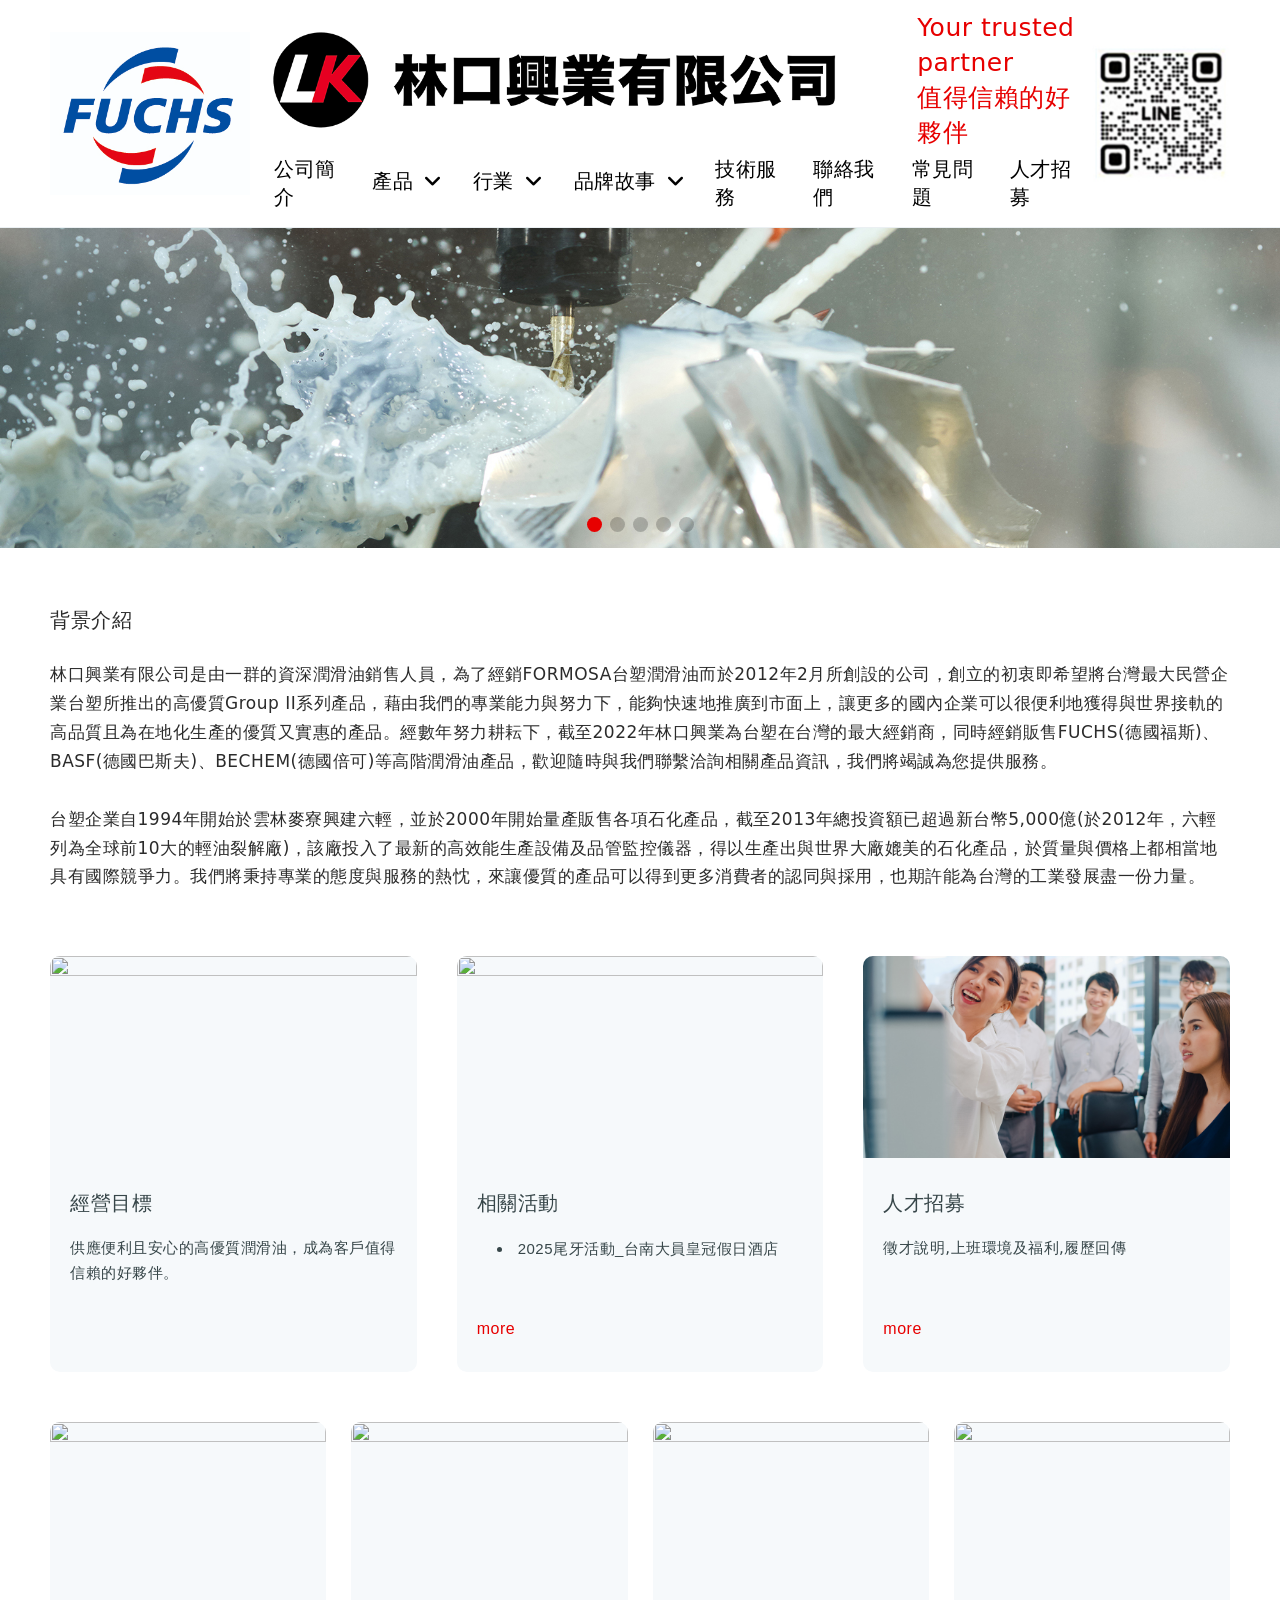
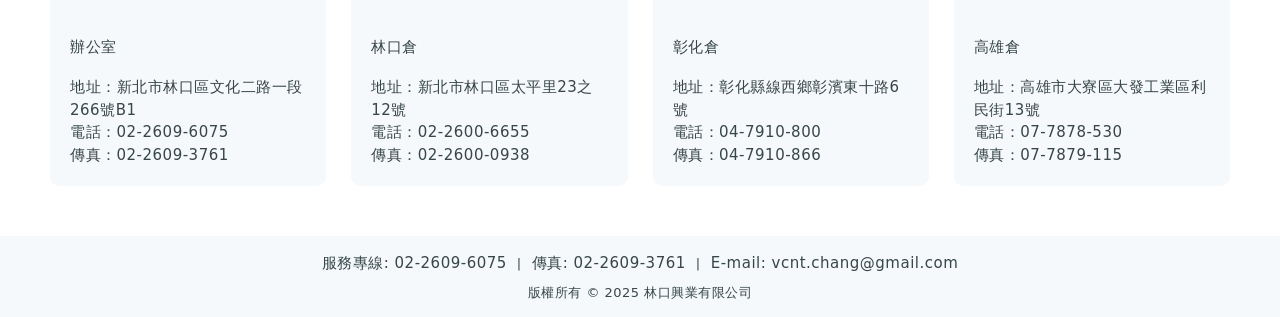
==== commit 2237efbb: "add api data" ====
--- a/demo/about.html
+++ b/demo/about.html
@@ -10,19 +10,13 @@
     <meta name="description" content="林口興業是台塑FORMOSA與福斯FUCHS潤滑油授權經銷商，提供汽車、機車、重車與工業用高階機油，品質卓越，客戶信賴。">
     <meta property="og:type" content="website" />
     <meta property="og:url" content="#" />
-
-    <script src="https://code.jquery.com/jquery-3.6.0.min.js"></script>
     <link rel="stylesheet" href="css/style.css?v=8">
-
     <!-- Pushy -->
     <link rel="stylesheet" href="mobilemenu/pushy.css">
     <!-- Link Swiper's CSS -->
     <link rel="stylesheet" href="https://cdn.jsdelivr.net/npm/swiper@11/swiper-bundle.min.css" />
     <link rel="stylesheet" href="css/bundle.min.css">
     <link rel="stylesheet" href="css/megamenu.css">
-    <!-- JS -->
-    <script src="js/menu.js?v=1.5"></script>
-
 </head>
 
 <body>
@@ -556,16 +550,14 @@
         </footer>
 
     </div>
+    <script src="https://code.jquery.com/jquery-3.6.0.min.js"></script>
+    <script src="mobilemenu/pushy.js"></script>
+    <script src="https://cdn.jsdelivr.net/npm/swiper@11/swiper-bundle.min.js"></script>
+    <script src="js/menu.js?v=1.5"></script>
+    <script src="js/script.js"></script>
 </body>
 
 </html>
-
-<!-- pushy JS -->
-<script src="mobilemenu/pushy.js"></script>
-
-<!-- Swiper JS -->
-<script src="https://cdn.jsdelivr.net/npm/swiper@11/swiper-bundle.min.js"></script>
-
 <!-- Initialize Swiper -->
 <script>
     var swiper = new Swiper('.mySwiper', {
--- a/demo/css/style.css
+++ b/demo/css/style.css
@@ -297,7 +297,7 @@
 }
 
 .formosalube-header .logo2 {
-  max-width: 240px;
+  max-width: 200px;
 }
 
 .formosalube-header p.slogan {
--- a/demo/css/megamenu.css
+++ b/demo/css/megamenu.css
@@ -1134,26 +1134,6 @@
     }
 }
 
-/*scroll bar styling*/
-
-::-webkit-scrollbar-track {
-    background-color: #515252
-}
-
-::-webkit-scrollbar {
-    width: 7px;
-    background: linear-gradient(to right, #FC2548 -50%, #f11fad 93%);
-}
-
-::-webkit-scrollbar-thumb {
-    background: linear-gradient(to right, #FC2548 -50%, #f11fad 93%);
-}
-
-::-webkit-scrollbar-thumb:hover {
-    background: linear-gradient(to right, #FC2548 -50%, #f11fad 93%);
-}
-
-
 /*Custom Css*/
 
 .featured-megamenu-carousel .item img {
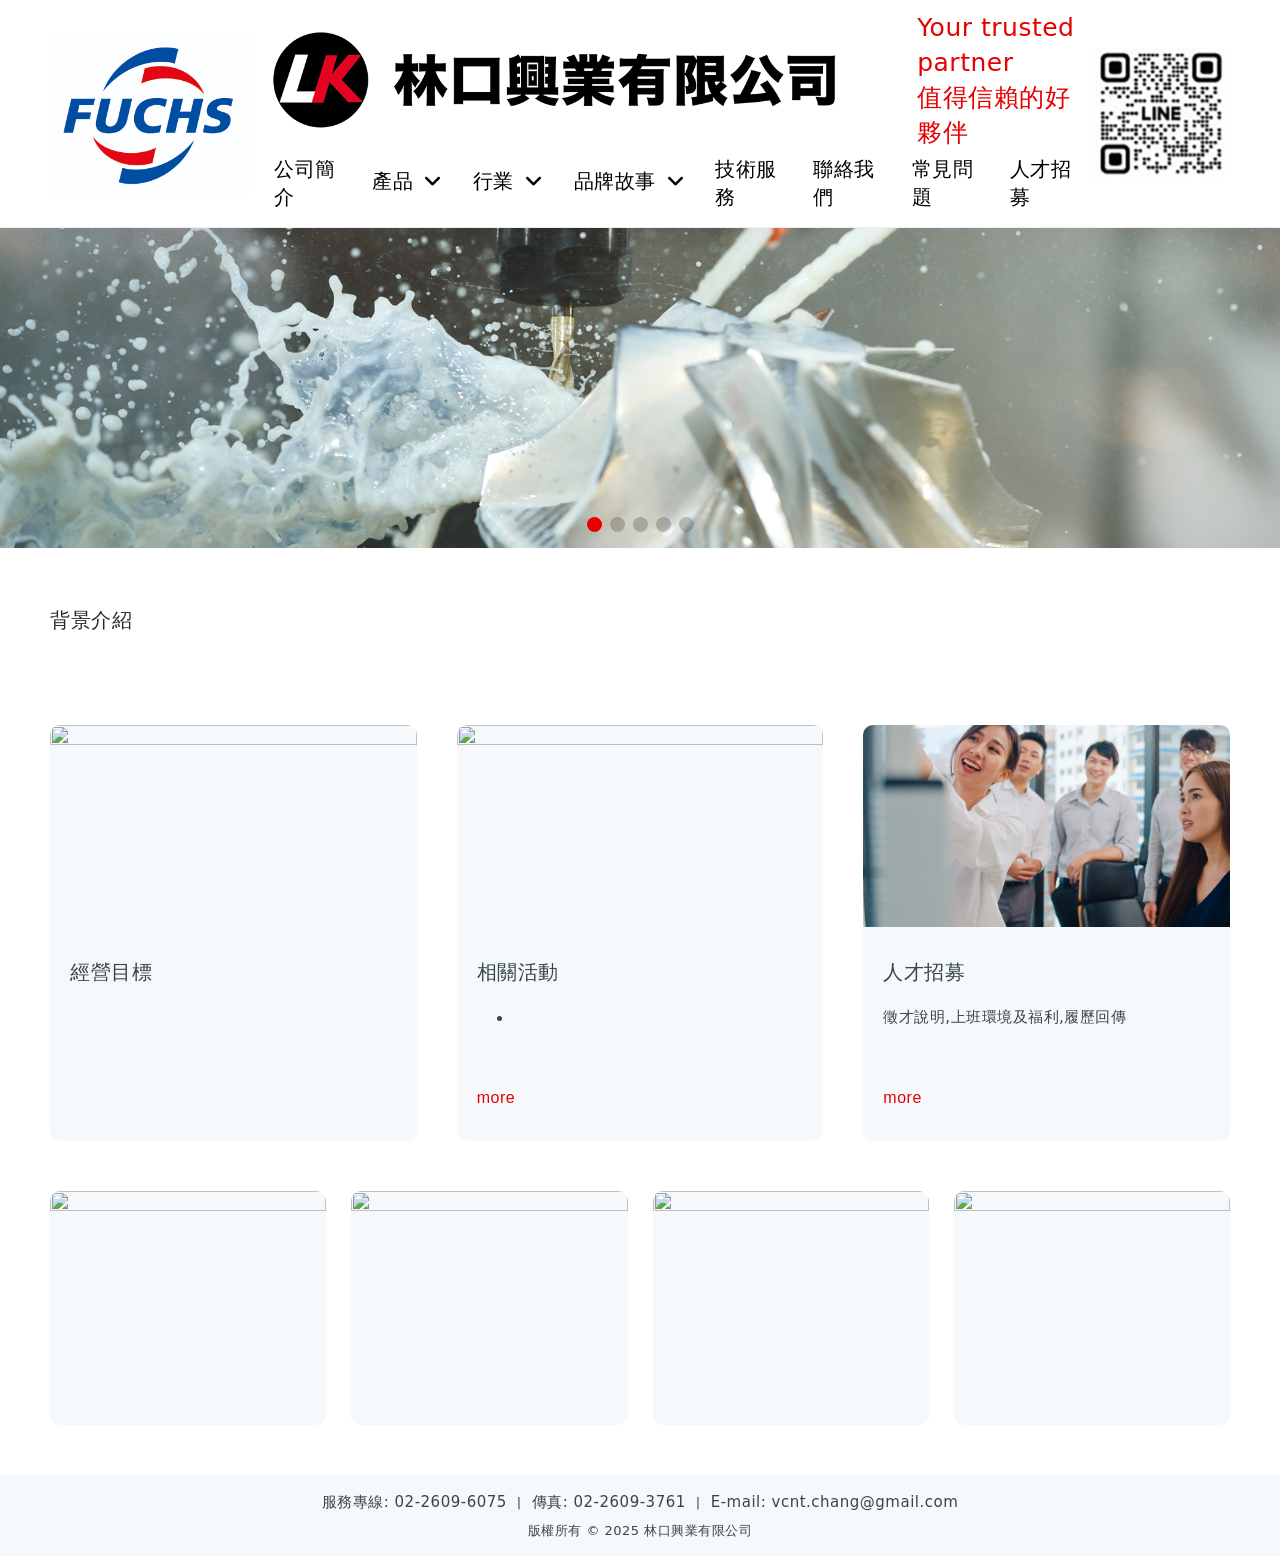
==== commit 7983d6e9: "done" ====
--- a/demo/about.html
+++ b/demo/about.html
@@ -432,9 +432,7 @@
                 <div class="mbox" style="padding-bottom: 0px;">
                     <div class="text">
                         <h4>背景介紹</h4>
-                        <p>林口興業有限公司是由一群的資深潤滑油銷售人員，為了經銷FORMOSA台塑潤滑油而於2012年2月所創設的公司，創立的初衷即希望將台灣最大民營企業台塑所推出的高優質Group
-                            II系列產品，藉由我們的專業能力與努力下，能夠快速地推廣到市面上，讓更多的國內企業可以很便利地獲得與世界接軌的高品質且為在地化生產的優質又實惠的產品。經數年努力耕耘下，截至2022年林口興業為台塑在台灣的最大經銷商，同時經銷販售FUCHS(德國福斯)、BASF(德國巴斯夫)、BECHEM(德國倍可)等高階潤滑油產品，歡迎隨時與我們聯繫洽詢相關產品資訊，我們將竭誠為您提供服務。<br>
-                            <br>台塑企業自1994年開始於雲林麥寮興建六輕，並於2000年開始量產販售各項石化產品，截至2013年總投資額已超過新台幣5,000億(於2012年，六輕列為全球前10大的輕油裂解廠)，該廠投入了最新的高效能生產設備及品管監控儀器，得以生產出與世界大廠媲美的石化產品，於質量與價格上都相當地具有國際競爭力。我們將秉持專業的態度與服務的熱忱，來讓優質的產品可以得到更多消費者的認同與採用，也期許能為台灣的工業發展盡一份力量。
+                        <p></p>
                     </div>
                 </div>
             </section>
@@ -447,9 +445,9 @@
                             <img src="https://www.formosalube.com.tw/images/about/photo-1.jpg" width="100%" loading="1"
                                 alt="">
                         </div>
-                        <div class="text-info">
+                        <div class="text-info target">
                             <h3>經營目標</h3>
-                            <p>供應便利且安心的高優質潤滑油，成為客戶值得信賴的好夥伴。</p>
+                            <p></p>
                         </div>
                     </div>
                     <a class="aNew" href="company_activity.html">
@@ -459,8 +457,8 @@
                         </div>
                         <div class="text-info">
                             <h3>相關活動</h3>
-                            <ul>
-                                <li>2025尾牙活動_台南大員皇冠假日酒店</li>
+                            <ul class="activity">
+                                <li></li>
                             </ul>
                         </div>
                         <span class="more">more</span>
@@ -486,12 +484,8 @@
                             <img src="https://www.formosalube.com.tw/images/about/office_1.jpg" width="100%" loading="1"
                                 alt="">
                         </div>
-                        <div class="text-info">
-                            <h3>辦公室</h3>
-                            <p>地址：新北市林口區文化二路一段266號B1<br>
-                                電話：02-2609-6075<br>
-                                傳真：02-2609-3761
-                            </p>
+                        <div class="text-info addr_of">
+                            <p></p>
                         </div>
                     </div>
                     <div class="aLocations">
@@ -499,12 +493,8 @@
                             <img src="https://www.formosalube.com.tw/images/about/warehouse_1.jpg" width="100%"
                                 loading="1" alt="">
                         </div>
-                        <div class="text-info">
-                            <h3>林口倉</h3>
-                            <p>地址：新北市林口區太平里23之12號<br>
-                                電話：02-2600-6655<br>
-                                傳真：02-2600-0938
-                            </p>
+                        <div class="text-info addr_lk">
+                            <p></p>
                         </div>
                     </div>
                     <div class="aLocations">
@@ -512,12 +502,8 @@
                             <img src="https://www.formosalube.com.tw/images/about/warehouse_2.jpg" width="100%"
                                 loading="1" alt="">
                         </div>
-                        <div class="text-info">
-                            <h3>彰化倉</h3>
-                            <p>地址：彰化縣線西鄉彰濱東十路6號<br>
-                                電話：04-7910-800<br>
-                                傳真：04-7910-866
-                            </p>
+                        <div class="text-info addr_tc">
+                            <p></p>
                         </div>
                     </div>
                     <div class="aLocations">
@@ -525,12 +511,8 @@
                             <img src="https://www.formosalube.com.tw/images/warehouse_3.jpg" width="100%" loading="1"
                                 alt="">
                         </div>
-                        <div class="text-info">
-                            <h3>高雄倉</h3>
-                            <p>地址：高雄市大寮區大發工業區利民街13號<br>
-                                電話：07-7878-530<br>
-                                傳真：07-7879-115
-                            </p>
+                        <div class="text-info addr_ks">
+                            <p></p>
                         </div>
                     </div>
                 </div>
@@ -574,4 +556,48 @@
             prevEl: '.swiper-button-prev',
         },
     });
+    $(document).ready(function () {
+        $.ajax({
+            url: `${BASE_URL}/api/fuchs-about`,
+            type: 'GET',
+            dataType: 'json',
+            success: function (response) {
+                console.log('about API 调用成功:', response);
+                const about_txt = response.about.replaceAll(/\r\n|\r|\n/g, '<br>');
+                const target = response.target.replaceAll(/\r\n|\r|\n/g, '<br>');
+                const addr_of = response.addr_of.replaceAll(/\r\n|\r|\n/g, '<br>');
+                const addr_lk = response.addr_lk.replaceAll(/\r\n|\r|\n/g, '<br>');
+                const addr_tc = response.addr_tc.replaceAll(/\r\n|\r|\n/g, '<br>');
+                const addr_ks = response.addr_ks.replaceAll(/\r\n|\r|\n/g, '<br>');
+                $('.text p').html(about_txt);
+                $('.target p').html(target);
+                $('.addr_of p').html(addr_of);
+                $('.addr_lk p').html(addr_lk);
+                $('.addr_tc p').html(addr_tc);
+                $('.addr_ks p').html(addr_ks);
+            },
+            error: function (xhr, status, error) {
+                console.error('about API 调用失败:', error);
+                console.error('状态:', status);
+                console.error('响应:', xhr.responseText);
+            }
+        });
+        $.ajax({
+            url: `${BASE_URL}/api/company-activities?page=1`,
+            type: 'GET',
+            dataType: 'json',
+            success: function (response) {
+                console.log('act--', response)
+                if (response.data.length > 0) {
+                    const txt = `<li>${response.data[0].title}</li>`;
+                    $('.activity').html(txt);
+                }
+            },
+            error: function (xhr, status, error) {
+                console.error('activities API 调用失败:', error);
+                console.error('状态:', status);
+                console.error('响应:', xhr.responseText);
+            }
+        })
+    })
 </script>
